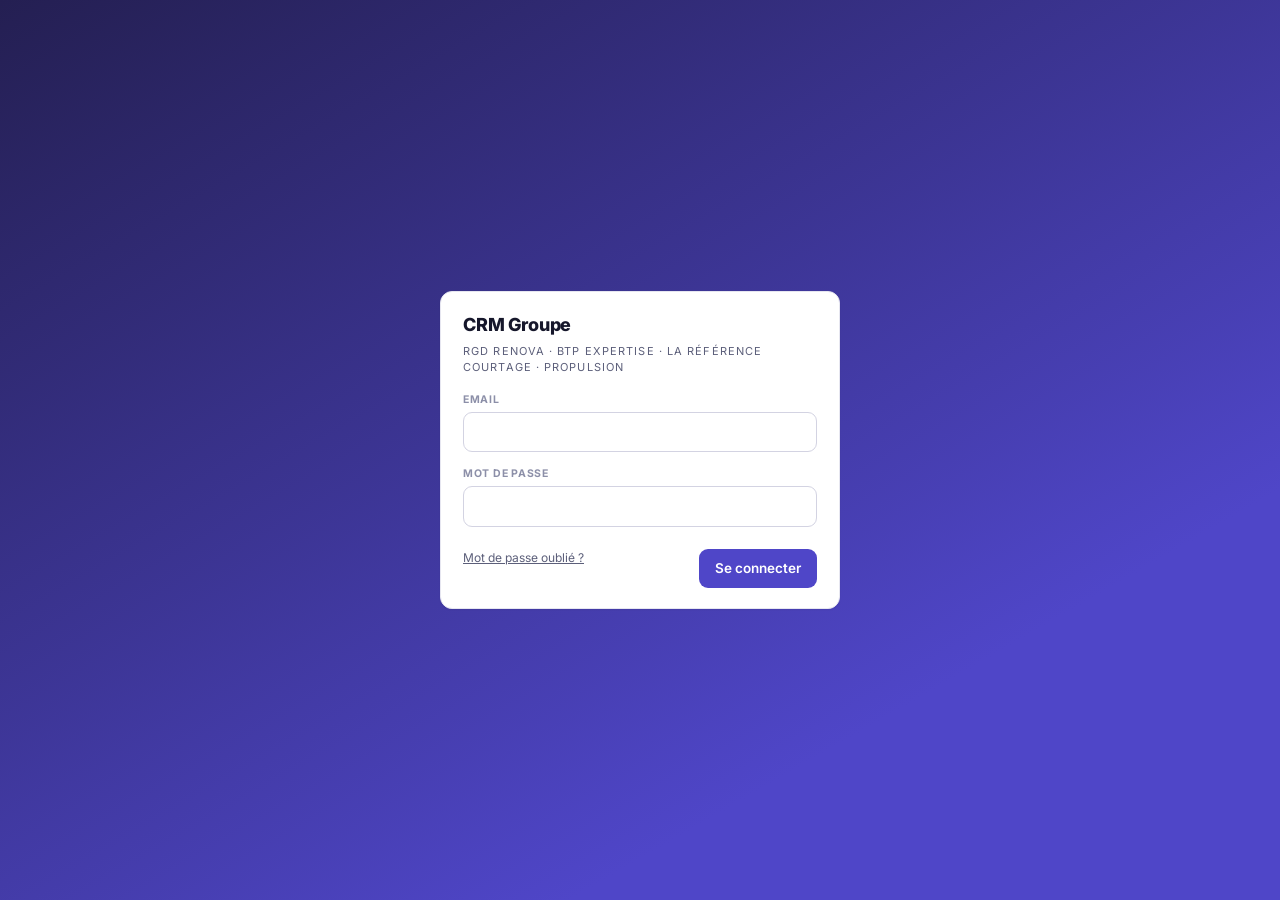
==== btp.html @ 05ee395f "Une application installable par structure, chacune avec son logo btp.html, courtage.html et propulsi" ====
<!doctype html>
<html lang="fr">
<head>
  <meta charset="utf-8">
  <meta name="viewport" content="width=device-width, initial-scale=1, viewport-fit=cover">
  <!-- L'APPLICATION BTP Expertise (28/10/2026, demandée par Élodie : « les liens
       de chaque structure pour les applications à donner à Mickael, je veux que
       chaque structure ait son propre logo »). Ce n'est PAS une seconde
       application : c'est le même CRM, mêmes fichiers, mêmes données, ouvert sur
       l'espace BTP Expertise. Seuls changent le nom, l'icône et la barre du bas
       (voir `BAS_STRUCTURE` dans js/app.js). Installée depuis cette page, elle
       prend son nom et son icône ici et dans manifest-btp.json.
       ⚠ GARDER LA TÊTE ALIGNÉE SUR index.html : mêmes scripts, dans le même
       ordre, pour les mêmes raisons — elles y sont écrites, pas ici. -->
  <title>BTP Expertise</title>
  <link rel="icon" href="assets/icon-btp-192.png" type="image/png">
  <meta name="theme-color" content="#00BBF6">
  <link rel="preconnect" href="https://fonts.googleapis.com">
  <link rel="preconnect" href="https://fonts.gstatic.com" crossorigin>
  <link href="https://fonts.googleapis.com/css2?family=Inter+Tight:wght@600;700&family=Inter:wght@400;500;600;700&display=swap" rel="stylesheet">
  <link rel="manifest" href="manifest-btp.json">
  <link rel="apple-touch-icon" href="assets/icon-btp-apple-512.png">
  <meta name="apple-mobile-web-app-capable" content="yes">
  <meta name="apple-mobile-web-app-title" content="BTP Expertise">
  <meta name="apple-mobile-web-app-status-bar-style" content="black-translucent">
  <link rel="stylesheet" href="css/app.css">
  <link rel="stylesheet" href="css/mobile.css">
  <script src="assets/chart.umd.js"></script>
  <script src="assets/supabase.umd.js"></script>
</head>
<body>
  <div id="app"><div class="login"><div class="card"><p class="muted">Chargement…</p></div></div></div>
  <script type="module" src="js/app.js"></script>
</body>
</html>
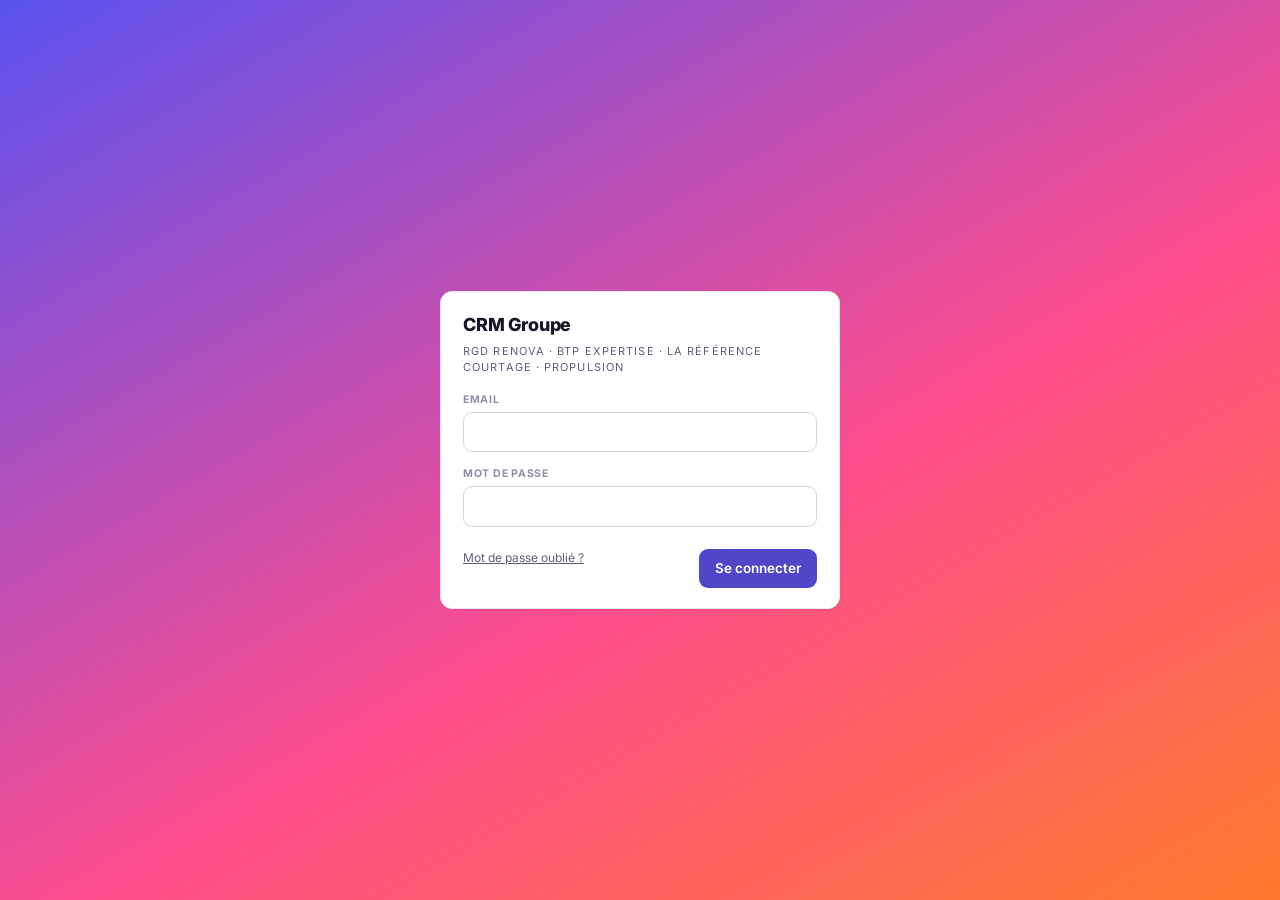
==== commit 893936f9: "Espace Courtage aux couleurs de lareferencecourtage.fr La charte du site, relevée dans sa source : F" ====
--- a/btp.html
+++ b/btp.html
@@ -17,7 +17,7 @@
   <meta name="theme-color" content="#00BBF6">
   <link rel="preconnect" href="https://fonts.googleapis.com">
   <link rel="preconnect" href="https://fonts.gstatic.com" crossorigin>
-  <link href="https://fonts.googleapis.com/css2?family=Inter+Tight:wght@600;700&family=Inter:wght@400;500;600;700&display=swap" rel="stylesheet">
+  <link href="https://fonts.googleapis.com/css2?family=Fraunces:opsz,wght@9..144,500;9..144,600;9..144,700&family=Inter+Tight:wght@600;700&family=Inter:wght@400;500;600;700&display=swap" rel="stylesheet">
   <link rel="manifest" href="manifest-btp.json">
   <link rel="apple-touch-icon" href="assets/icon-btp-apple-512.png">
   <meta name="apple-mobile-web-app-capable" content="yes">
@@ -25,8 +25,7 @@
   <meta name="apple-mobile-web-app-status-bar-style" content="black-translucent">
   <link rel="stylesheet" href="css/app.css">
   <link rel="stylesheet" href="css/mobile.css">
-  <script src="assets/chart.umd.js"></script>
-  <script src="assets/supabase.umd.js"></script>
+  <script defer src="assets/supabase.umd.js"></script>
 </head>
 <body>
   <div id="app"><div class="login"><div class="card"><p class="muted">Chargement…</p></div></div></div>
--- a/css/app.css
+++ b/css/app.css
@@ -68,6 +68,75 @@
 .acct-act.danger { color: var(--red); }
 
 .subnav { display: flex; align-items: center; gap: 12px; }
+
+/* ---- La barre du haut, repensée (12/11/2026) -----------------------------
+   Élodie : « je voudrais aussi changer le design de ce menu, quelque chose de
+   plus moderne et dynamique ». La bande pleine couleur qui barrait le haut de
+   chaque écran devient une barre flottante en verre dépoli, posée sur la page.
+
+   ⚠ LA COULEUR NE DISPARAÎT PAS, ELLE SE DÉPLACE. `--accent` change d'univers
+   en univers (indigo au groupe, orange chez RGD Renova, cyan chez BTP) : c'est
+   ce qui dit où l'on est sans rien lire. Elle quitte le fond de la bande pour
+   la PASTILLE de l'onglet actif et le carré de la marque — mêmes repères,
+   moins de surface. Supprimer la variable aurait effacé le repère.
+
+   ⚠ LES CLASSES NE CHANGENT PAS. `.univ`, `.u-tab`, `.u-cnt` sont écrites par
+   `js/app.js` et lues par la barre du bas des téléphones ; on repeint, on ne
+   renomme pas.
+   -------------------------------------------------------------------------- */
+.topnav { background: var(--bg); }
+.univ {
+  background: color-mix(in srgb, var(--card) 80%, transparent);
+  backdrop-filter: blur(18px); -webkit-backdrop-filter: blur(18px);
+  color: var(--text);
+  margin: 12px 16px 2px; padding: 8px 12px; gap: 8px;
+  border: 1px solid color-mix(in srgb, var(--card) 92%, transparent);
+  border-radius: 20px;
+  box-shadow: 0 16px 40px -26px color-mix(in srgb, var(--accent) 75%, transparent),
+              0 2px 8px -5px rgba(17, 21, 28, .18);
+  transition: box-shadow .25s ease;
+}
+.u-mark { color: var(--text); padding: 7px 12px 7px 6px; display: flex; align-items: center; gap: 10px; }
+/* Le carré de marque prend la couleur de l'univers : c'est le plus petit
+   repère possible, et il bouge en même temps que la pastille. */
+.u-mark::before { content: ""; width: 28px; height: 28px; border-radius: 9px; flex: none;
+  background: linear-gradient(135deg, var(--accent), var(--violet));
+  box-shadow: 0 7px 15px -7px var(--accent); }
+
+.u-tab { color: var(--muted); border-bottom: 0; border-radius: 14px; padding: 10px 15px;
+  transition: .2s cubic-bezier(.2,.8,.2,1); }
+.u-tab:hover { color: var(--text); background: color-mix(in srgb, var(--accent) 8%, transparent); transform: translateY(-1px); }
+/* ⚠ L'ONGLET OUVERT PREND LE DÉGRADÉ DU TABLEAU DE BORD (17/11/2026, Élodie :
+   « les boutons cliqués de la même couleur que celui de “Nouvelle tâche” ») —
+   indigo → rose → orange, le même que le bonjour de l'accueil. */
+.u-tab.on { color: #fff; background: linear-gradient(110deg, #5B52F0, #FF4D8D 70%, #FF7A2D);
+  box-shadow: 0 12px 24px -12px rgba(255,77,141,.8); }
+.u-tab.on:hover { transform: none; background: linear-gradient(110deg, #5B52F0, #FF4D8D 70%, #FF7A2D); }
+.u-cnt { background: color-mix(in srgb, var(--accent) 14%, transparent); color: var(--accent); }
+.u-tab.on .u-cnt { background: color-mix(in srgb, var(--on-accent) 28%, transparent); color: var(--on-accent); }
+
+.u-ico { color: var(--muted); border-radius: 11px; }
+.u-ico:hover, .u-ico.on { color: var(--text); background: color-mix(in srgb, var(--accent) 10%, transparent); }
+.u-me { color: var(--text); }
+.u-me:hover { background: color-mix(in srgb, var(--accent) 8%, transparent); }
+.u-me .av { border-radius: 10px; color: #fff;
+  background: linear-gradient(135deg, var(--accent), var(--violet));
+  box-shadow: 0 7px 15px -8px var(--accent); }
+
+/* La barre secondaire ne doit pas ressembler à une seconde barre : elle se
+   pose sur la page, sans fond ni trait, sous la barre flottante. */
+.topnav .subnav { background: transparent; border-bottom: 0; padding: 4px 20px 6px; }
+
+@media (max-width: 820px) {
+  .univ { margin: 8px 10px 0; padding: 6px 8px; border-radius: 17px; }
+  .u-mark { padding: 6px 8px 6px 4px; }
+  .u-mark::before { width: 24px; height: 24px; border-radius: 8px; }
+  .u-tab { padding: 9px 11px; border-radius: 12px; }
+  .topnav .subnav { padding: 4px 12px 6px; }
+}
+@media (prefers-reduced-motion: reduce) {
+  .u-tab, .u-tab:hover { transition: none; transform: none; }
+}
 .s-set { display: flex; gap: 2px; overflow-x: auto; scrollbar-width: none; flex: 1; min-width: 0; }
 .s-set::-webkit-scrollbar { display: none; }
 .s-tab { display: flex; align-items: center; gap: 9px; text-decoration: none; color: var(--muted); font-weight: 600; font-size: 14px; padding: 9px 14px; border-radius: 10px; white-space: nowrap; transition: .13s; }
@@ -254,7 +323,29 @@
 .trow.late .ttl::before { content: "⚠ "; color: var(--red); }
 
 /* ---------- Login ---------- */
-.login { flex: 1; width: 100%; min-height: 100vh; display: grid; place-items: center; background: linear-gradient(150deg, var(--accent-ink), var(--accent) 75%); padding: 16px; }
+/* ⚠ LE FOND DE `.login` EST CELUI DE L'APPLICATION DEPUIS LE 17/11/2026, et
+   ce n'est pas une question de goût. Élodie : « quand on recharge la page c'est
+   un fond violet, mets un fond en dégradé pour que ce soit la même couleur
+   partout ». `index.html` pose `<div class="login">` comme écran d'attente :
+   à chaque rechargement, un écran violet plein passait avant une application
+   claire. Le violet n'apparaissait qu'une demi-seconde, mais à chaque fois.
+
+   ⚠ C'EST LE DÉGRADÉ DU TITRE DU TABLEAU DE BORD — violet, rose, orange —
+   celui de « Bonjour Mickael, voici l'année 2026 ». Élodie l'a désigné
+   explicitement après avoir écarté une première tentative en halos pâles.
+
+   ⚠ LES TROIS COULEURS SONT ÉCRITES EN DUR ICI, ET C'EST VOULU :
+   `--tb-indigo`, `--tb-rose` et `--tb-orange` sont déclarées sur `.ecran-tb`,
+   l'écran du tableau de bord. Cet écran-ci n'en descend pas — il s'affiche
+   AVANT que l'application existe — et les variables ne résoudraient pas : le
+   fond serait transparent. Si l'on change les trois couleurs là-bas, les
+   changer ici : c'est la même identité, pas une coïncidence.
+
+   ⚠ ET ÇA VAUT AUSSI POUR LA PAGE DE CONNEXION, qui porte la même classe.
+   C'était le but : « la même couleur partout ». Lui rendre son ancien violet
+   demanderait une classe à part, pas un retour en arrière ici. */
+.login { flex: 1; width: 100%; min-height: 100vh; display: grid; place-items: center; padding: 16px;
+  background: linear-gradient(150deg, #5B52F0 0%, #FF4D8D 58%, #FF7A2D 100%); }
 .login .card { width: min(400px, 100%); }
 .login .brand small { color: var(--muted); }
 .login .brand { border: 0; padding: 0 0 16px; color: var(--text); }
@@ -1058,32 +1149,70 @@
 .pat-vide td { padding: 0; }
 .pat-pied { display: flex; align-items: center; gap: 10px; margin-top: 10px; }
 
-/* ---- le formulaire d'un partenaire, refait le 25/09/2026 ----
-   C'etait une grille de douze champs a plat : le role entre le metier et le
-   telephone, la convention entre la ville et les apports. Trois blocs
-   maintenant, dans l'ordre ou l'on remplit une fiche.
-   ⚠ `.paf-bloc h4` NEUTRALISE LE h3/h4 DU CRM, qui est un intertitre de
-   tableau (petites capitales grises) : sans ca le titre d'un bloc de
-   formulaire se lit comme un en-tete de colonne. */
+/* ---- les trois formulaires de l'ecran Partenaires ----
+   ⚠ LEUR APPARENCE N'EST PLUS ECRITE ICI : c'est celle de la fiche d'un
+   client (05/11/2026, Elodie : « moderniser les formulaires de l'ecran
+   partenaires un peu comme les fiches clients »). `.mail-champ`, `.mf-grille`,
+   `.mf-seg`, `.rgp-second` et `.rgp-pied` les portent desormais tous les
+   trois. Les huit regles `.paf-bloc` / `.paf-grille` / `.paf-champ` /
+   `.paf-pied` qui vivaient ici ont ete retirees le meme jour : plus un fichier
+   du depot ne les ecrit — verifie par recherche, pas suppose.
+   ⚠ `gap: 0` SUR `.paf.rgp`, ET C'EST MESURE : `.paf` posait 16 px entre
+   chaque enfant, et `.rgp` compte sur ses propres marges — `.rgp .mf-grille`
+   est a 2 px, et `.rgp-second` prend 14 px au-dessus de son titre. Les deux
+   cumules espacaient les sections de 30 px, et le formulaire d'un fournisseur
+   tenait sur deux hauteurs d'ecran. */
 .paf { display: flex; flex-direction: column; gap: 16px; }
-.paf-bloc { border: 1px solid var(--line); border-radius: 12px; padding: 13px 15px 15px;
-  background: var(--card-2); }
-.paf-bloc h4 { margin: 0 0 11px; font-family: var(--font-display); font-size: 14px;
-  font-weight: 650; letter-spacing: 0; text-transform: none; color: var(--text); }
-.paf-grille { display: grid; grid-template-columns: repeat(2, minmax(0, 1fr));
-  gap: 11px 13px; }
-.paf-champ { min-width: 0; display: flex; flex-direction: column; gap: 5px; }
-.paf-champ.est-large { grid-column: 1 / -1; }
-.paf-champ > span { font-size: 12px; font-weight: 600; color: var(--muted); }
-.paf-champ input, .paf-champ select, .paf-champ textarea {
-  border: 1px solid var(--line-strong); border-radius: 9px; padding: 8px 11px;
-  background: #fff; width: 100%; font: inherit; font-size: 14px; }
-.paf-champ textarea { resize: vertical; line-height: 1.45; }
-.paf-champ input:focus, .paf-champ select:focus, .paf-champ textarea:focus {
-  outline: none; border-color: var(--accent);
-  box-shadow: 0 0 0 3px color-mix(in srgb, var(--accent) 18%, transparent); }
-.paf-pied { display: flex; align-items: center; gap: 10px; }
-@media (max-width: 560px) { .paf-grille { grid-template-columns: 1fr; } }
+.paf.rgp { gap: 0; }
+/* ⚠ `[hidden]` EST UN `display: none` DE SPECIFICITE NULLE, et `.mail-champ`
+   pose `display: flex` (0,1,0) : il l'ecrase. Sans cette ligne, le champ
+   « Son nom » du formulaire d'une affaire apportee resterait affiche en
+   permanence, y compris quand un partenaire fiche est choisi — et son contenu
+   partirait en base. SIXIEME occurrence du meme piege dans ce depot : voir
+   `.ndf [hidden]`, `.rgdf-corps[hidden]`, `.pill-tabs[hidden]`, et la regle
+   `.paf-champ[hidden]` qui tenait ce role jusqu'au 05/11/2026.
+   ⚠ UNE VERIFICATION QUI LIT `element.hidden` NE LE VOIT PAS : la propriete
+   change, le rendu non. Il faut regarder la hauteur rendue. */
+.mail-champ[hidden] { display: none; }
+/* Les deux onglets du haut : apporteur d'affaires ou fournisseur. C'est
+   `.mf-seg-large` qui fait la barre pleine largeur ; il ne restait qu'a la
+   decoller de la phrase qui explique le choix. */
+.paf-types { margin-bottom: 10px; }
+/* ⚠ UN SEGMENT S'ENROULE DANS UNE COLONNE DE GRILLE : « Non renseigne / Oui /
+   Non » fait plus large que les 210 px d'une colonne de `.mf-grille`, et
+   `inline-flex` seul le laissait deborder sur le champ voisin. */
+.paf.rgp .mail-champ > .mf-seg { flex-wrap: wrap; max-width: 100%; }
+/* L'equipe n'est pas une grille de champs : ses lignes ont leurs propres
+   colonnes (`.paf-membre`). Elle garde donc un bloc a elle sous son trait. */
+.paf-equipe-bloc { padding-top: 12px; margin-bottom: 4px; }
+/* ⚠ UN INTERTITRE DE SECTION ET UNE ETIQUETTE DE CHAMP NE PEUVENT PAS SE
+   RESSEMBLER, ET C'EST VU A L'ECRAN, PAS DEDUIT : `.rgp-second > span` et
+   `.mail-champ > span` sont tous deux en petites capitales grises de 10,5 px.
+   Empiles — « LE FOURNISSEUR » puis « SOCIETE », « L'AFFAIRE APPORTEE » puis
+   « PARTENAIRE » — on ne savait plus lequel etait le titre et lequel
+   l'etiquette. Dans la fiche d'un client le probleme n'existe pas : le trait
+   n'y sert qu'une fois, pour separer, pas pour titrer chaque section.
+   L'intertitre prend donc la teinte du formulaire, un cran de taille, et de
+   l'air en dessous. */
+.paf.rgp .rgp-second { margin: 10px 0 5px; }
+/* Le tout premier trait d'un formulaire sans onglets - celui d'une affaire
+   apportee - tombait juste sous le titre de la fenetre et se lisait comme une
+   barre orpheline : il n'y a rien au-dessus de lui a separer. */
+.paf.rgp > .rgp-second:first-child { border-top: 0; padding-top: 0; margin-top: 0; }
+.paf.rgp .rgp-second > span { font-size: 12px; letter-spacing: .05em; color: var(--m-encre); }
+/* La phrase qui explique le choix touche le trait de la premiere section :
+   `.mf-aide` porte 16 px de marge basse, et `.rgp-second` en ajoute 24. */
+.paf.rgp .mf-aide { margin-bottom: 0; }
+/* ⚠ LES DEUX ONGLETS DU HAUT PRENNENT LA COULEUR DU TYPE RETENU : orange
+   pour l'apporteur, bleu pour le fournisseur — les couleurs de leurs sections
+   dans le tableau. Sans elle l'onglet actif etait blanc sur gris, et rien ne
+   disait d'un coup d'oeil ce qu'on etait en train de remplir.
+   ⚠ SELECTEUR A TROIS CLASSES, ET CE N'EST PAS UN EXCES DE ZELE :
+   `.mf-seg button.on` pese pareil (0,2,0) et arrive PLUS BAS dans la feuille,
+   donc a specificite egale c'est lui qui gagnerait. Meme piege que
+   `.mf-seg.mf-seg-large`, note trente lignes plus haut. */
+.mf-seg.paf-types button.on { background: var(--m); color: #fff;
+  box-shadow: 0 1px 3px color-mix(in srgb, var(--m) 45%, transparent); }
 
 /* ---- le total d'une etape, en tete du tableau ----
    Il etait d'abord en pied, aligne sous la colonne : joli, et invisible sans
@@ -1128,6 +1257,9 @@
 /* Le bouton d'entree se tient dans l'en-tete, au-dessus des chiffres : c'est
    la premiere chose qu'on cherche quand on vient corriger quelque chose. */
 .rgdf-modifier { align-self: flex-start; margin-bottom: 12px; }
+/* Modifier et Faire un devis cote a cote (29/10/2026). */
+.rgdf-gestes { display: flex; flex-wrap: wrap; gap: 8px; align-self: flex-start; margin-bottom: 12px; }
+.rgdf-gestes .rgdf-modifier { margin-bottom: 0; }
 
 /* ---- l'historique ---- */
 .rgdf-ajout { display: flex; gap: 8px; margin-bottom: 14px; }
@@ -1479,6 +1611,19 @@
    `--accent` de RGD vaut deja #FD7A2D. */
 .esp-app[data-espace="rgd"] .esp-side { background: #212121; }
 .esp-app[data-espace="rgd"] .esp-side-nav a.on { background: #fd7a2d; }
+/* Les intitulés de groupe (Base de données, Partenaires, Communication…) n'ont
+   pas de page : ils prennent une autre couleur que les liens, un orange clair en
+   TEXTE — l'orange plein reste réservé à la page ouverte —, et un filet relie
+   chaque groupe à ses pages (10/11/2026, Élodie : « que ça ne se mélange pas
+   avec les pages »). */
+.esp-app[data-espace="rgd"] .esp-side-titre,
+.esp-app[data-espace="rgd"] .esp-side-pliable > .esp-side-titre { color: #ffb27d; }
+.esp-app[data-espace="rgd"] .esp-side-pliable > .esp-side-titre:hover { color: #ffd2b0; }
+.esp-app[data-espace="rgd"] .esp-side-groupe { margin-top: 10px; }
+.esp-app[data-espace="rgd"] .esp-side-groupe > a,
+.esp-app[data-espace="rgd"] .esp-side-plis { margin-left: 15px; border-left: 2px solid rgba(255, 178, 125, .35); }
+.esp-app[data-espace="rgd"] .esp-side-groupe > a { padding-left: 13px; border-radius: 0 9px 9px 0; }
+.esp-app[data-espace="rgd"] .esp-side-plis a { padding-left: 13px; border-radius: 0 9px 9px 0; }
 @media (max-width: 820px) {
   /* Le lisere de fin de bande doit suivre le meme fond, sinon il degrade vers
      un brun qui n'existe plus a l'ecran. */
@@ -1539,9 +1684,21 @@
   .esp-head h1 { font-size: 21px; }
 }
 /* Deux indicateurs par rangee sur un telephone, mais serres : a 32 px la valeur
-   sortait de sa carte de 172 px. */
+   sortait de sa carte de 172 px.
+   ⚠ CETTE REGLE NE S'APPLIQUAIT PAS, ET ELLE EST RESTEE MORTE UN MOIS
+   (constate le 02/11/2026 en montant l'ecran Factures). `.esp-kpis` est
+   redeclare PLUS BAS dans ce fichier, hors media query, avec la meme
+   specificite (0,1,0) : la derniere declaration gagne, donc `auto-fit,
+   minmax(168px, 1fr)` l'emportait partout. A 390 px la colonne fait 343 px et
+   deux cartes de 168 px plus 14 px de gouttiere demandent 350 px — il n'en
+   tenait donc qu'UNE, et les quatre indicateurs prenaient tout le premier
+   ecran avant la liste. Mesure : `grid-template-columns` valait `343px` sur
+   Factures comme sur Devis.
+   ⚠ D'OU `.esp-body` DEVANT : specificite 0,2,0, elle passe devant la
+   declaration de plus bas sans qu'on ait a deplacer celle-ci. Ne pas retirer
+   ce prefixe en croyant simplifier — c'est lui qui rend la regle vivante. */
 @media (max-width: 560px) {
-  .esp-kpis { grid-template-columns: repeat(2, minmax(0, 1fr)); gap: 10px; }
+  .esp-body .esp-kpis { grid-template-columns: repeat(2, minmax(0, 1fr)); gap: 10px; }
   .esp-kpi { padding: 12px 13px 14px; }
   .esp-kpi-val { font-size: 25px; margin: 7px 0 2px; }
   .esp-kpi-ico { width: 25px; height: 25px; font-size: 12px; }
@@ -3227,7 +3384,8 @@
 .tb-filtres { display: flex; align-items: center; gap: 12px; flex-wrap: wrap; margin-bottom: 14px; }
 .tb-flabel { font-size: 11px; font-weight: 700; letter-spacing: .09em; text-transform: uppercase; color: var(--muted-2); }
 .tb-chips { display: flex; gap: 8px; flex-wrap: wrap; }
-.tb-periode { margin-left: auto; }
+.tb-periode, .tb-periodes { margin-left: auto; }
+.tb-periodes .tb-periode { margin-left: 0; }
 .tb-chip { display: inline-flex; align-items: center; gap: 8px; background: var(--card); border: 1px solid var(--line);
   border-radius: 999px; padding: 6px 14px 6px 8px; font-size: 13.5px; font-weight: 600; color: var(--muted);
   box-shadow: var(--shadow); transition: .14s; }
@@ -3261,14 +3419,13 @@
 .tb-col { display: flex; flex-direction: column; gap: 14px; min-width: 0; }
 .tb-source { margin: 14px 0 0; }
 
-/* ---- entonnoir ---- */
-.tb-funnel { display: flex; flex-direction: column; gap: 2px; margin-top: 6px; }
-.tb-step { display: grid; grid-template-columns: 148px minmax(0, 1fr) 72px; align-items: center; gap: 14px; padding: 6px 0; }
-.tb-nm { font-size: 13px; font-weight: 600; color: var(--muted); }
-.tb-bar { height: 26px; border-radius: 7px; background: var(--accent); min-width: 3px; display: flex;
-  align-items: center; justify-content: flex-end; padding-right: 9px; }
-.tb-bar span { font-family: var(--font-display); font-size: 13.5px; font-weight: 700; color: #fff; font-variant-numeric: tabular-nums; }
-.tb-rate { font-size: 12px; color: var(--muted-2); font-variant-numeric: tabular-nums; text-align: right; white-space: nowrap; }
+/* ---- entonnoir ----
+   ⚠ LES ÉTAPES SE DESSINENT AVEC `rgd-pipe-table` / `rgd-ob-table`, posées
+   plus bas dans ce fichier (05/11/2026 : la carte a pris la forme du tableau
+   de « Objectifs du mois »). Les huit règles `.tb-funnel` / `.tb-step` /
+   `.tb-nm` / `.tb-bar` / `.tb-rate` sont parties avec les barres pleines :
+   plus un fichier du dépôt ne les écrit, vérifié par recherche.
+   Le pied, lui, reste — le taux de transformation n'a pas bougé. */
 .tb-funnel-out { display: flex; align-items: baseline; gap: 10px; margin-top: 14px; padding-top: 14px; border-top: 1px solid var(--line); }
 .tb-funnel-out b { font-family: var(--font-display); font-size: 23px; letter-spacing: -.025em; font-variant-numeric: tabular-nums; }
 
@@ -3284,6 +3441,55 @@
 .tb-jauge b { font-family: var(--font-display); font-size: 13px; min-width: 40px; text-align: right; }
 .tb-legend { display: flex; align-items: center; gap: 8px; margin: 12px 0 0; }
 .tb-legend i { display: inline-block; width: 2px; height: 12px; background: var(--text); opacity: .45; flex: none; }
+/* Objectifs & performance, refait le 04/11/2026 : un bloc par structure, deux
+   jauges (le mois en cours, l'année) lues contre le rythme, et la frise des
+   douze mois contre leur objectif mensuel. --c = la couleur de la structure. */
+.tb-periodes { display: flex; align-items: center; gap: 8px; flex-wrap: wrap; }
+.tb-mois { border: 1px solid var(--line); border-radius: 10px; background: var(--card); color: var(--text);
+  font: inherit; font-size: 13px; font-weight: 600; padding: 6px 10px; cursor: pointer; text-transform: capitalize; }
+.tb-mois:focus { outline: none; border-color: var(--accent); }
+.ob-liste { display: flex; flex-direction: column; gap: 14px; }
+.ob-bloc { border: 1px solid var(--line); border-radius: 14px; padding: 14px 16px; border-left: 4px solid var(--c); background: var(--card); }
+.ob-bloc.click { cursor: pointer; }
+.ob-bloc.click:hover { border-color: var(--c); }
+.ob-tete { display: flex; align-items: center; justify-content: space-between; gap: 10px; flex-wrap: wrap; margin-bottom: 12px; }
+.ob-tete b { color: var(--text); font-variant-numeric: tabular-nums; }
+.ob-groupe { font-family: var(--font-display); font-size: 16px; font-weight: 700; }
+.ob-jauges { display: grid; grid-template-columns: 1fr 1fr; gap: 18px; }
+.ob-jauge { min-width: 0; }
+.ob-ligne { display: flex; align-items: baseline; justify-content: space-between; gap: 8px; }
+.ob-lbl { font-size: 12px; font-weight: 700; text-transform: uppercase; letter-spacing: .04em; color: var(--muted); }
+.ob-lbl::first-letter { text-transform: uppercase; }
+.ob-pct { font-family: var(--font-display); font-size: 15px; font-weight: 700; font-variant-numeric: tabular-nums; }
+.ob-pct.ok { color: var(--green); } .ob-pct.ko { color: var(--amber); }
+.ob-montants { margin: 2px 0 8px; font-variant-numeric: tabular-nums; }
+.ob-montants b { font-family: var(--font-display); font-size: 22px; letter-spacing: -.02em; }
+.ob-barre { position: relative; height: 12px; border-radius: 99px; background: var(--card-2); }
+.ob-rempli { position: absolute; inset: 0 auto 0 0; border-radius: 99px; background: var(--c); }
+.ob-repere { position: absolute; top: -5px; bottom: -5px; width: 2px; margin-left: -1px; border-radius: 2px; background: var(--text); opacity: .55; }
+.ob-verdict { margin: 8px 0 2px; font-size: 13px; font-weight: 700; }
+.ob-verdict.ok { color: var(--green); } .ob-verdict.ko { color: var(--amber); }
+.ob-jauge p { margin-top: 0; margin-bottom: 0; }
+.ob-frise { display: grid; grid-template-columns: repeat(12, 1fr); gap: 5px; margin-top: 16px; padding-top: 12px; border-top: 1px solid var(--line); }
+.ob-col { display: flex; flex-direction: column; align-items: center; gap: 4px; min-width: 0; }
+.ob-col-zone { position: relative; width: 100%; max-width: 30px; height: 56px; border-radius: 5px; background: var(--card-2); overflow: hidden; }
+.ob-col-val { position: absolute; left: 0; right: 0; bottom: 0; background: var(--c); opacity: .55; border-radius: 4px 4px 0 0; }
+.ob-col-val.ok { background: var(--green); opacity: 1; }
+.ob-col-obj { position: absolute; left: 0; right: 0; height: 2px; margin-bottom: -1px; background: var(--text); opacity: .5; }
+.ob-col.futur .ob-col-zone { opacity: .45; }
+.ob-col.courant .ob-col-zone { outline: 2px solid var(--c); outline-offset: 1px; }
+.ob-col-nom { font-size: 10.5px; color: var(--muted); white-space: nowrap; }
+.ob-col.courant .ob-col-nom { color: var(--text); font-weight: 700; }
+.ob-legende { display: flex; align-items: center; flex-wrap: wrap; gap: 6px 8px; margin: 10px 0 0; }
+.ob-legende span { display: inline-block; width: 10px; height: 10px; border-radius: 3px; margin-left: 6px; }
+.ob-legende span:first-child { margin-left: 0; }
+.ob-l-ok { background: var(--green); } .ob-l-val { background: var(--c); opacity: .55; }
+.ob-l-obj { height: 2px !important; background: var(--text); opacity: .5; }
+@media screen and (max-width: 640px) {
+  .ob-jauges { grid-template-columns: 1fr; gap: 14px; }
+  .ob-frise { gap: 3px; }
+  .ob-col-nom { font-size: 9px; }
+}
 
 /* ---- courbe ---- */
 .tb-chartwrap { display: flex; gap: 16px; flex-wrap: wrap; align-items: flex-start; margin-top: 8px; }
@@ -3341,11 +3547,271 @@
 @media (max-width: 1200px) { .tb-kpis { grid-template-columns: repeat(3, minmax(0, 1fr)); } .tb-grid { grid-template-columns: minmax(0, 1fr); } }
 @media (max-width: 720px) {
   .tb-kpis { grid-template-columns: repeat(2, minmax(0, 1fr)); }
-  .tb-periode { margin-left: 0; }
-  .tb-step { grid-template-columns: 104px minmax(0, 1fr); }
-  .tb-rate { grid-column: 2; text-align: left; }
+  .tb-periode, .tb-periodes { margin-left: 0; }
   .tb-totals { flex: 1 1 100%; }
   .tb-pat { grid-template-columns: minmax(0, 1fr); }
+}
+
+/* ---- Le tableau de bord en bento animé (12/11/2026) ---------------------
+   Élodie : « ça c'est super, branche-la sur la vraie base », après qu'une
+   maquette vivante a emporté la décision. Ce qui avait été refusé avant —
+   trois directions, un mélange, trois palettes — l'avait été pour une raison
+   qu'il faut garder en tête ici : « on dirait un vieux CRM ». Le défaut
+   n'était pas la teinte, c'était que tout était figé et que toutes les
+   cartes avaient la même taille.
+
+   ⚠ TOUT EST SOUS `.ecran-tb`, posé sur le conteneur de la page et retiré en
+   partant. Les cartes du CRM sont communes à trente écrans : les rendre
+   translucides partout, avec un flou d'arrière-plan, coûterait cher sur
+   téléphone pour des pages qui n'ont pas de fond à laisser voir.
+   -------------------------------------------------------------------------- */
+.ecran-tb {
+  --tb-r: 24px;
+  --tb-indigo: #5B52F0; --tb-indigo2: #8B7BFF;
+  --tb-rose: #FF4D8D; --tb-orange: #FF7A2D;
+}
+
+/* ---- le fond qui dérive ---- */
+.tb-fond { position: fixed; inset: 0; z-index: 0; overflow: hidden; pointer-events: none; }
+.tb-tache { position: absolute; border-radius: 50%; filter: blur(90px); opacity: .34; }
+.tb-tache.t1 { width: 600px; height: 600px; top: -230px; left: -150px;
+  background: radial-gradient(circle, #8B7BFF, transparent 68%); animation: tbDerive1 26s ease-in-out infinite; }
+.tb-tache.t2 { width: 540px; height: 540px; top: -130px; right: -170px;
+  background: radial-gradient(circle, #FFB15C, transparent 68%); animation: tbDerive2 31s ease-in-out infinite; }
+.tb-tache.t3 { width: 500px; height: 500px; top: 620px; left: 38%;
+  background: radial-gradient(circle, #6FE8BE, transparent 68%); animation: tbDerive3 37s ease-in-out infinite; }
+@keyframes tbDerive1 { 0%,100% { transform: translate(0,0) scale(1) } 50% { transform: translate(120px,90px) scale(1.14) } }
+@keyframes tbDerive2 { 0%,100% { transform: translate(0,0) scale(1) } 50% { transform: translate(-110px,130px) scale(1.1) } }
+@keyframes tbDerive3 { 0%,100% { transform: translate(0,0) scale(1) } 50% { transform: translate(90px,-120px) scale(1.18) } }
+
+.ecran-tb > *:not(.tb-fond) { position: relative; z-index: 1; }
+
+/* ---- l'en-tête ---- */
+.tb-hero { display: flex; align-items: flex-end; justify-content: space-between; gap: 18px; flex-wrap: wrap; margin: 2px 0 20px; }
+.tb-hero h1 { font-family: var(--font-display); font-size: 34px; letter-spacing: -.045em; line-height: 1.05; }
+.tb-hero h1 span { background: linear-gradient(100deg, var(--tb-indigo), var(--tb-rose) 58%, var(--tb-orange));
+  -webkit-background-clip: text; background-clip: text; color: transparent; }
+.tb-hero p { display: flex; align-items: center; gap: 8px; margin-top: 8px; font-size: 13.5px; color: var(--muted); }
+.tb-vivant { width: 8px; height: 8px; border-radius: 50%; background: var(--green); flex: none;
+  box-shadow: 0 0 0 0 rgba(18,128,92,.55); animation: tbPouls 2.2s infinite; }
+@keyframes tbPouls { 0% { box-shadow: 0 0 0 0 rgba(18,128,92,.5) } 70% { box-shadow: 0 0 0 10px rgba(18,128,92,0) } 100% { box-shadow: 0 0 0 0 rgba(18,128,92,0) } }
+.tb-bfiltres { display: flex; align-items: center; gap: 10px; flex-wrap: wrap; margin-left: auto; }
+.ecran-tb .tb-periodes, .ecran-tb .tb-periode { margin-left: 0; }
+.ecran-tb .tb-chip { border-radius: 999px; background: rgba(255,255,255,.75); }
+.ecran-tb .tb-chip[aria-pressed="true"] { background: var(--text); color: #fff; border-color: var(--text);
+  box-shadow: 0 12px 26px -16px rgba(21,22,42,.9); }
+.ecran-tb .tb-chip[aria-pressed="true"] .tb-glyph { background: rgba(255,255,255,.2); color: #fff; }
+
+/* ---- la grille ---- */
+.tb-bento { display: grid; grid-template-columns: repeat(12, minmax(0, 1fr)); gap: 16px; align-items: start; }
+.tb-x3 { grid-column: span 3 } .tb-x4 { grid-column: span 4 } .tb-x5 { grid-column: span 5 }
+.tb-x6 { grid-column: span 6 } .tb-x7 { grid-column: span 7 } .tb-x12 { grid-column: span 12 }
+
+.tb-bento > .card, .tb-bento > div {
+  border-radius: var(--tb-r);
+  background: rgba(255,255,255,.86);
+  backdrop-filter: blur(14px); -webkit-backdrop-filter: blur(14px);
+  border: 1px solid rgba(255,255,255,.9);
+  box-shadow: 0 20px 44px -34px rgba(21,22,42,.55);
+  transition: opacity .5s ease, box-shadow .3s cubic-bezier(.2,.8,.2,1), transform .45s cubic-bezier(.2,.8,.2,1);
+}
+/* ⚠ LES CARTES SONT VISIBLES PAR DÉFAUT, ET C'EST LA RÈGLE À NE PAS INVERSER.
+   La première version les posait à `opacity: 0` et comptait sur le script pour
+   les révéler : un script qui ne part pas — fichier non chargé, erreur plus
+   haut, navigateur qui bloque l'observateur — laissait un tableau de bord
+   ENTIÈREMENT BLANC, sans rien dans la console pour le dire. L'entrée en
+   cascade ne s'arme que si `.anime` est posée par le script lui-même.
+
+   ⚠ ET C'EST UNE TRANSITION, PAS UNE ANIMATION. Une `@keyframes … forwards`
+   laisse l'élément à son état de départ tant qu'elle n'a pas tourné ; une
+   transition, elle, a pour cible l'état final — s'il ne se passe rien, la
+   carte est simplement là, tout de suite. */
+.tb-bento.anime > .card, .tb-bento.anime > div { opacity: 0; transform: translateY(24px); }
+.tb-bento.anime > .tb-vu { opacity: 1; transform: translateY(0); }
+.tb-bento > .card:hover, .tb-bento > div:hover { transform: translateY(-4px); box-shadow: 0 30px 58px -32px rgba(91,82,240,.45); }
+
+.ecran-tb .card h2, .tb-bento > .card > h2 { font-family: var(--font-display); font-size: 12px; font-weight: 800;
+  letter-spacing: .1em; text-transform: uppercase; color: var(--muted-2); }
+.ecran-tb .card-head { align-items: baseline; }
+.tb-sous { display: block; font-size: 12.5px; color: var(--muted); margin-top: 3px; }
+.tb-sous .tb-vs { color: var(--muted-2); margin-left: 6px; }
+.tb-gros { font-family: var(--font-display); font-size: 46px; font-weight: 800; letter-spacing: -.055em;
+  line-height: 1; margin: 12px 0 5px; font-variant-numeric: tabular-nums; }
+.tb-ind { display: flex; align-items: baseline; gap: 10px; margin: 9px 0 1px; }
+.tb-ind b { font-family: var(--font-display); font-size: 34px; font-weight: 800; letter-spacing: -.05em;
+  line-height: 1; font-variant-numeric: tabular-nums; }
+
+/* ---- la tuile des indicateurs ---- */
+.tb-k { position: relative; overflow: hidden; }
+.tb-ind .tb-vs { font-size: 11.5px; color: var(--muted-2); }
+/* ⚠ LA COURBE A QUITTÉ LE BAS DE LA TUILE (17/11/2026) : la place revient au
+   détail — les noms derrière le chiffre. Elle devient une vignette posée à
+   droite du nombre, à hauteur de ligne. Elle dit toujours la tendance, elle ne
+   mange plus la carte. */
+.tb-ind { flex-wrap: wrap; }
+.tb-mini { margin-left: auto; width: 74px; height: 26px; opacity: .65; flex: none; align-self: center; }
+
+/* ---- ce qu'il y a derrière le chiffre ---- */
+.tb-detail { margin-top: 12px; padding-top: 10px; border-top: 1px solid var(--line); }
+.tb-dl { display: flex; align-items: baseline; gap: 8px; padding: 5px 0; font-size: 12.5px; min-width: 0; }
+/* Le nom ne se laisse pas écraser par le détail : c'est lui qu'on cherche. */
+.tb-dl .n { font-weight: 650; white-space: nowrap; overflow: hidden; text-overflow: ellipsis; max-width: 55%; }
+.tb-dl .d { color: var(--muted-2); font-size: 11.5px; min-width: 0; overflow: hidden;
+  text-overflow: ellipsis; white-space: nowrap; }
+.tb-dl .j { margin-left: auto; color: var(--muted-2); font-size: 11px; white-space: nowrap; flex: none; }
+.tb-dr { font-size: 11.5px; color: var(--muted-2); padding-top: 5px; }
+
+/* ---- la grande tuile de l'argent ---- */
+.tb-argent { color: #fff; border: 0 !important; overflow: hidden; position: relative;
+  background: linear-gradient(130deg, #5B52F0 0%, #8B5BF0 42%, #FF4D8D 100%) !important; }
+.tb-argent:before { content: ""; position: absolute; width: 360px; height: 360px; border-radius: 50%; top: -170px; right: -90px;
+  background: radial-gradient(circle, rgba(255,255,255,.3), transparent 66%); animation: tbDerive2 24s ease-in-out infinite; }
+.tb-argent > * { position: relative; z-index: 1; }
+.tb-argent h2 { color: rgba(255,255,255,.72) !important; }
+.tb-argent .tb-sous { color: rgba(255,255,255,.84); }
+.tb-flux { display: grid; grid-template-columns: repeat(3, minmax(0, 1fr)); gap: 10px; margin-top: 18px; }
+.tb-fx { border-radius: 16px; padding: 13px 15px; background: rgba(255,255,255,.15);
+  border: 1px solid rgba(255,255,255,.2); backdrop-filter: blur(6px); transition: .25s cubic-bezier(.2,.8,.2,1); }
+.tb-fx:hover { background: rgba(255,255,255,.25); transform: translateY(-3px); }
+.tb-fx .lb { display: block; font-size: 10.5px; font-weight: 800; letter-spacing: .09em; text-transform: uppercase; opacity: .82; }
+.tb-fx b { display: block; font-family: var(--font-display); font-size: 21px; font-weight: 800;
+  letter-spacing: -.04em; margin: 5px 0 2px; font-variant-numeric: tabular-nums; }
+.tb-fx .ss { display: block; font-size: 11.5px; opacity: .8; }
+.tb-fx .tb-piste { background: rgba(255,255,255,.22); height: 5px; margin-top: 9px; }
+.tb-fx .tb-piste i { background: #fff; }
+
+/* ---- la tuile chaude ----
+   ⚠ ELLE S'APPELAIT `.tb-dette` JUSQU'AU 17/11/2026, parce qu'elle portait les
+   factures impayées. Élodie l'a rendue à la publicité Meta en demandant d'en
+   garder les couleurs : le nom décrit donc désormais l'habillage, pas le
+   contenu. Une classe nommée d'après ce qu'elle affichait un jour donné ment
+   au premier changement d'avis. */
+.tb-chaud { color: #fff; border: 0 !important;
+  background: linear-gradient(130deg, #FF5A4D, #FF8A5C) !important; }
+.tb-chaud h2 { color: rgba(255,255,255,.76) !important; }
+.tb-chaud .tb-sous { color: rgba(255,255,255,.86); }
+.tb-chaud p { font-size: 12.5px; line-height: 1.55; margin-top: 11px; color: rgba(255,255,255,.94); }
+
+/* ---- l'entonnoir ---- */
+.tb-etapes { margin-top: 12px; }
+/* Les deux taux de passage et leur évolution, sous l'entonnoir qu'ils commentent. */
+.tb-taux { display: grid; grid-template-columns: repeat(2, minmax(0, 1fr)); gap: 12px;
+  margin-top: 14px; padding-top: 14px; border-top: 1px solid var(--line); }
+.tb-taux > div { display: flex; align-items: baseline; gap: 9px; flex-wrap: wrap; }
+.tb-taux span { font-size: 12px; font-weight: 650; color: var(--muted); }
+.tb-taux b { font-family: var(--font-display); font-size: 20px; font-weight: 800; letter-spacing: -.04em; }
+.tb-taux em { flex: 1 0 100%; font-style: normal; font-size: 11.5px; color: var(--muted-2); }
+@media (max-width: 760px) { .tb-taux { grid-template-columns: minmax(0, 1fr); } }
+.tb-et + .tb-et { margin-top: 12px; }
+.tb-et .h { display: flex; align-items: baseline; gap: 9px; margin-bottom: 6px; }
+.tb-et .h b { font-size: 13.5px; font-weight: 650; }
+.tb-et .h span { font-size: 12px; color: var(--muted-2); }
+.tb-et .h em { margin-left: auto; font-style: normal; font-family: var(--font-display);
+  font-size: 16px; font-weight: 800; font-variant-numeric: tabular-nums; }
+.tb-piste { height: 11px; border-radius: 999px; background: #F0F0F8; overflow: hidden; }
+.tb-piste i { display: block; height: 100%; width: 0; border-radius: 999px;
+  transition: width 1.3s cubic-bezier(.2,.8,.2,1); }
+
+/* ---- les petites listes et duos ---- */
+.tb-duo { display: flex; gap: 10px; margin-top: 12px; }
+.tb-du { flex: 1; min-width: 0; background: #F6F6FC; border-radius: 16px; padding: 12px 14px;
+  transition: .25s cubic-bezier(.2,.8,.2,1); }
+.tb-du:hover { transform: translateY(-3px); box-shadow: 0 14px 26px -18px rgba(21,22,42,.5); }
+.tb-du b { display: block; font-family: var(--font-display); font-size: 24px; font-weight: 800;
+  letter-spacing: -.045em; font-variant-numeric: tabular-nums; }
+.tb-du span { font-size: 10.5px; font-weight: 800; letter-spacing: .07em; text-transform: uppercase; color: var(--muted); }
+.tb-du.rouge { background: linear-gradient(135deg, rgba(255,90,77,.12), rgba(255,138,92,.17)); }
+.tb-du.rouge b, .tb-du.rouge span { color: var(--red); }
+.tb-liste { margin-top: 12px; }
+.tb-lg { display: flex; align-items: center; gap: 11px; padding: 9px 0; border-top: 1px solid var(--line); font-size: 13px; }
+.tb-lg:first-child { border-top: 0; }
+.tb-lg i { width: 10px; height: 10px; border-radius: 50%; flex: none; }
+.tb-lg .tx { flex: 1; min-width: 0; overflow: hidden; text-overflow: ellipsis; }
+.tb-lg .tx em { display: block; font-style: normal; font-size: 11.5px; color: var(--muted-2); margin-top: 2px;
+  overflow: hidden; text-overflow: ellipsis; white-space: nowrap; }
+.tb-lg b { font-weight: 700; white-space: nowrap; }
+.tb-alerte { margin: 12px 0 0; background: var(--red-soft); color: #8B3127;
+  border-radius: 13px; padding: 11px 14px; font-size: 12.5px; line-height: 1.5; }
+.tb-alerte b { color: var(--red); }
+
+/* Une structure dont le CRM n'a jamais vu un euro : on affiche son objectif,
+   pas un avancement. ⚠ Le bloc garde la couleur de la structure mais perd sa
+   jauge — un rail vide se lirait « 0 % », ce qu'on veut justement éviter. */
+.ob-muet { opacity: .94; }
+.ob-sansdonnee { margin: 10px 0 0; font-size: 12.5px; line-height: 1.55; color: var(--muted);
+  background: var(--card-2); border-radius: 13px; padding: 11px 13px; }
+.ob-sansdonnee b { color: var(--text); }
+
+/* ---- Le formulaire « Fixer les objectifs » (17/11/2026) -------------------
+   Élodie : « plus moderne et complet, et que l'on ne voie que RGD Renova ».
+   Des lignes larges plutôt qu'un formulaire en colonne : le libellé à gauche
+   avec son explication, la saisie à droite avec son unité collée. On lit la
+   phrase « Demandes — 20 par mois » d'un seul trait.
+   -------------------------------------------------------------------------- */
+.ob-f-chapeau { font-size: 13.5px; color: var(--muted); line-height: 1.55; margin-bottom: 16px; }
+.ob-f-chapeau b { color: var(--text); }
+.ob-f-grille { display: flex; flex-direction: column; gap: 2px; }
+.ob-f-ligne { display: flex; align-items: center; justify-content: space-between; gap: 16px;
+  padding: 12px 14px; border-radius: 13px; transition: background .15s ease; }
+.ob-f-ligne:hover { background: var(--card-2); }
+.ob-f-nom { font-size: 14px; font-weight: 650; min-width: 0; }
+.ob-f-nom em { display: block; font-style: normal; font-size: 12px; font-weight: 500;
+  color: var(--muted-2); margin-top: 2px; }
+/* L'unité est DANS le cadre de saisie : « 20 / mois » se lit comme une seule
+   valeur, là où une unité posée à côté se lit comme une seconde colonne. */
+.ob-f-saisie { display: inline-flex; align-items: center; gap: 2px; flex: none;
+  background: var(--card); border: 1px solid var(--line); border-radius: 11px;
+  padding: 0 12px 0 0; transition: border-color .15s ease, box-shadow .15s ease; }
+.ob-f-saisie:focus-within { border-color: var(--accent); box-shadow: 0 0 0 3px var(--accent-soft); }
+.ob-f-saisie input { width: 116px; border: 0; background: transparent; padding: 11px 4px 11px 13px;
+  font-family: var(--font-display); font-size: 16px; font-weight: 700; text-align: right;
+  font-variant-numeric: tabular-nums; color: var(--text); }
+.ob-f-saisie input:focus { outline: none; }
+/* Les flèches du champ nombre mangent la place et ne servent à personne ici. */
+.ob-f-saisie input::-webkit-outer-spin-button,
+.ob-f-saisie input::-webkit-inner-spin-button { -webkit-appearance: none; margin: 0; }
+.ob-f-saisie input[type=number] { -moz-appearance: textfield; appearance: textfield; }
+.ob-f-saisie i { font-style: normal; font-size: 12.5px; font-weight: 650; color: var(--muted-2); white-space: nowrap; }
+.ob-f-total { margin: 16px 0 0; padding: 12px 14px; border-radius: 13px;
+  background: var(--accent-soft); color: var(--accent-ink); font-size: 13.5px; }
+.ob-f-total b { font-family: var(--font-display); font-size: 16px; }
+
+@media (max-width: 560px) {
+  .ob-f-ligne { flex-direction: column; align-items: stretch; gap: 8px; }
+  .ob-f-saisie { align-self: stretch; justify-content: space-between; }
+  .ob-f-saisie input { width: auto; flex: 1; }
+}
+
+/* ⚠ LE BENTO SE REPLIE EN DEUX TEMPS : à 1100 px les tuiles de trois colonnes
+   passent à six (deux par rangée), à 760 px tout prend la largeur. Sauter la
+   marche intermédiaire laissait des tuiles de 180 px où le chiffre ne tenait pas. */
+@media (max-width: 1100px) {
+  .tb-x3 { grid-column: span 6 } .tb-x4 { grid-column: span 6 }
+  .tb-x5 { grid-column: span 12 } .tb-x7 { grid-column: span 12 }
+  .tb-hero h1 { font-size: 28px; }
+}
+@media (max-width: 760px) {
+  .tb-x3, .tb-x4, .tb-x5, .tb-x6, .tb-x7 { grid-column: span 12 }
+  .tb-bfiltres { margin-left: 0; }
+  .tb-flux { grid-template-columns: minmax(0, 1fr); }
+  .tb-gros { font-size: 38px; }
+  /* Sur 390 px, « voici l'exercice 2026–2027 » est un bloc : il doit pouvoir
+     se couper n'importe où plutôt que pousser la page sur le côté. */
+  .tb-hero h1 { font-size: 24px; overflow-wrap: anywhere; }
+  /* Le flou d'arrière-plan coûte cher sur un téléphone : les halos restent,
+     ils cessent de bouger. */
+  .tb-tache { animation: none !important; opacity: .26; }
+}
+
+/* ⚠ QUI DEMANDE MOINS DE MOUVEMENT N'EN A AUCUN. Un tableau de bord qu'on
+   ouvre vingt fois par jour ne doit pas imposer son petit spectacle. Les
+   chiffres sont posés d'emblée par le script ; ici on neutralise le reste. */
+@media (prefers-reduced-motion: reduce) {
+  .tb-tache { animation: none !important; }
+  .tb-bento.anime > .card, .tb-bento.anime > div { opacity: 1 !important; transform: none !important; }
+  .tb-piste i { transition: none !important; }
+  .tb-vivant { animation: none !important; }
+  .tb-argent:before { animation: none !important; }
 }
 
 /* =====================================================================
@@ -3423,6 +3889,27 @@
 /* ---------- Le fil ---------- */
 .msg-hote { flex: 1; min-width: 0; display: flex; flex-direction: column; }
 .msg-hote.depot { outline: 2px dashed var(--t, var(--accent)); outline-offset: -8px; }
+/* Les canaux d'une discussion (04/11/2026) : une barre d'onglets au-dessus
+   du fil. Elle défile de côté plutôt que de passer à la ligne, pour ne pas
+   manger la hauteur du fil quand une discussion en a beaucoup. */
+.msg-sujets { display: flex; align-items: center; gap: 6px; padding: 8px 20px;
+  border-bottom: 1px solid var(--line); overflow-x: auto; scrollbar-width: thin; flex-shrink: 0; }
+.msg-sujet, .msg-sujet-ajout { flex-shrink: 0; display: inline-flex; align-items: center; gap: 4px;
+  border: 1px solid var(--line); background: var(--card); color: var(--text); border-radius: 999px;
+  padding: 4px 12px; font: inherit; font-size: 13px; font-weight: 600; cursor: pointer; white-space: nowrap; }
+.msg-sujet > span { color: var(--muted); font-weight: 700; }
+.msg-sujet:hover { border-color: var(--t, var(--accent)); }
+.msg-sujet.on { background: var(--t, var(--accent)); border-color: var(--t, var(--accent)); color: #fff; }
+.msg-sujet.on > span { color: rgba(255,255,255,.75); }
+.msg-sujet .msg-cnt { position: static; margin-left: 2px; }
+.msg-sujet-ajout { border-style: dashed; color: var(--muted); background: transparent; }
+.msg-sujet-ajout:hover { color: var(--t, var(--accent)); border-color: var(--t, var(--accent)); }
+.msg-sujet-gestes { display: inline-flex; gap: 2px; margin-left: auto; flex-shrink: 0; }
+.msg-sujet-form { display: flex; gap: 6px; align-items: center; width: 100%; }
+.msg-sujet-form input { flex: 1; min-width: 0; border: 1px solid var(--line); border-radius: 8px;
+  padding: 5px 10px; font: inherit; font-size: 13.5px; background: var(--card); color: var(--text); }
+.msg-sujet-form input:focus { outline: none; border-color: var(--t, var(--accent)); }
+@media screen and (max-width: 820px) { .msg-sujets { padding: 7px 12px; } }
 .msg-fil { flex: 1; overflow-y: auto; overflow-x: hidden; padding: 16px 20px 10px; display: flex; flex-direction: column; gap: 2px; }
 .msg-jour { display: flex; align-items: center; gap: 12px; margin: 16px 0 10px; color: var(--muted-2); font-size: 11px; font-weight: 700; }
 .msg-jour::before, .msg-jour::after { content: ""; flex: 1; height: 1px; background: var(--line); }
@@ -3501,10 +3988,12 @@
 .msg-bulle-zone { position: fixed; right: 20px; bottom: 20px; z-index: 60; display: flex; flex-direction: column; align-items: flex-end; gap: 12px; }
 .msg-bulle-zone[hidden] { display: none; }
 
-.msg-declencheur { width: 54px; height: 54px; border: 0; border-radius: 50%; background: var(--accent); color: var(--on-accent); display: grid; place-items: center; box-shadow: var(--shadow-lift); position: relative; transition: transform .14s, background .14s; }
-.msg-declencheur:hover { background: var(--accent-2); transform: translateY(-2px); }
+/* ⚠ LA PASTILLE PREND LE DÉGRADÉ DES ONGLETS OUVERTS (17/11/2026, Élodie :
+   « pareil pour la pastille de la messagerie »). */
+.msg-declencheur { width: 54px; height: 54px; border: 0; border-radius: 50%; background: linear-gradient(135deg, #5B52F0, #FF4D8D 70%, #FF7A2D); color: #fff; display: grid; place-items: center; box-shadow: 0 14px 28px -12px rgba(255,77,141,.75); position: relative; transition: transform .2s cubic-bezier(.2,.8,.2,1), box-shadow .2s ease; }
+.msg-declencheur:hover { transform: translateY(-2px) scale(1.04); box-shadow: 0 18px 32px -12px rgba(255,77,141,.85); }
 .msg-bulle-zone.ouverte .msg-declencheur { transform: scale(.92); }
-.msg-declencheur .msg-cnt { position: absolute; top: -2px; right: -2px; background: var(--red); box-shadow: 0 0 0 2px var(--bg); }
+.msg-declencheur .msg-cnt { position: absolute; top: -2px; right: -2px; background: var(--red); box-shadow: 0 0 0 2px #fff; }
 
 .msg-panneau { --t: var(--accent); width: 440px; max-width: calc(100vw - 32px); height: 640px; max-height: calc(100vh - 128px); display: flex; flex-direction: column; background: var(--card); border: 1px solid var(--line); border-radius: 16px; box-shadow: 0 18px 50px -12px rgba(17,21,28,.3); overflow: hidden; transform-origin: bottom right; animation: msg-ouvre .16s cubic-bezier(.2,.8,.3,1) both; }
 @keyframes msg-ouvre { from { opacity: 0; transform: translateY(10px) scale(.97); } }
@@ -3636,6 +4125,26 @@
    disait pas. Il prend la place laissee par les onglets. */
 .u-ici { flex: 1; min-width: 0; font-family: var(--font-display); font-weight: 700; font-size: 16px;
          letter-spacing: -.02em; white-space: nowrap; overflow: hidden; text-overflow: ellipsis; }
+/* Le titre qui change de structure (29/10/2026). ⚠ `overflow: visible` sur le
+   conteneur : le `hidden` de `.u-ici` couperait la liste déroulée ; c'est le
+   bouton qui porte les points de suspension. */
+.u-struct { position: relative; overflow: visible; }
+.u-struct-btn { display: inline-flex; align-items: center; gap: 6px; max-width: 100%; border: 0; background: transparent;
+                color: inherit; font: inherit; letter-spacing: inherit; padding: 6px 10px 6px 8px; margin-left: -8px;
+                border-radius: 10px; cursor: pointer; }
+.u-struct-btn > span:first-child { overflow: hidden; text-overflow: ellipsis; }
+/* `:hover` réservé à la souris : au doigt, iOS le garde collé après le toucher. */
+@media (hover: hover) { .u-struct-btn:hover { background: color-mix(in srgb, var(--on-accent) 12%, transparent); } }
+.u-struct-btn[aria-expanded="true"] { background: color-mix(in srgb, var(--on-accent) 12%, transparent); }
+.u-struct-btn:focus-visible { outline: 2px solid var(--on-accent); outline-offset: -3px; }
+.u-struct-fl { font-size: 12px; opacity: .8; flex: none; }
+.u-struct-menu { left: -8px; right: auto; z-index: 60; font-family: var(--font-body, inherit); letter-spacing: 0; }
+.u-struct-tete { color: var(--muted-2); font-weight: 800; text-transform: uppercase; letter-spacing: .1em;
+                 font-size: 10.5px; padding: 6px 11px 8px; }
+.u-struct-ligne { display: flex; align-items: center; gap: 10px; text-decoration: none; padding: 10px 11px; font-size: 15px; }
+.u-struct-ligne .brandmark { width: 24px; height: 24px; border-radius: 6px; }
+.u-struct-ligne.on { color: var(--text); background: var(--card-2); }
+.u-struct-ok { margin-left: auto; color: var(--accent-ink, var(--text)); font-weight: 800; }
 
 .tir-fond { position: fixed; inset: 0; background: rgba(10, 13, 20, .5); z-index: 70;
             animation: tir-fondu .16s ease both; }
@@ -3890,26 +4399,30 @@
    RGD sur cet écran. Rien n'est écrit en dur ici. */
 .rgd-ca-ligne { display: flex; align-items: baseline; gap: 10px; flex-wrap: wrap; margin: 2px 0; }
 .rgd-ca-montant { font-family: var(--font-display); font-size: 32px; font-weight: 700; color: var(--accent-ink); }
-.rgd-ca-sous { margin: 2px 0 10px; }
-/* Le changement d'exercice, le 1er octobre. Un grand « 0 € » sans un mot se
-   lit comme une panne : ce bandeau est la phrase qui dit que le compteur a
-   ete remis a l'heure, avec le total de l'exercice qui vient de se clore. */
-.rgd-ca-neuf { margin: 4px 0 12px; padding: 10px 12px; border-radius: 10px;
-  border: 1px solid var(--amber); background: var(--amber-soft, #fdf1dc);
-  font-size: 12.5px; line-height: 1.5; color: var(--text); }
+/* ⚠ LA CARTE « CHIFFRE D'AFFAIRES » A ÉTÉ RETIRÉE DE LA VUE D'ENSEMBLE LE
+   10/11/2026 : son exercice se lit dans « Objectifs », vue Exercice, et le
+   détail par exercice dans « Bilan commercial ». `.rgd-ca-total` (et sa
+   `span.muted`), `.rgd-ca-sous` et `.rgd-ca-neuf` sont parties avec elle —
+   plus un fichier du dépôt ne les écrit, vérifié par recherche.
+   ⚠ `.rgd-ca-ligne` ET `.rgd-ca-montant` RESTENT : l'encadré du CA d'un
+   ouvrier les emploie (`js/pages/rgd-ca-ouvrier.js`). */
+
 /* La ligne de fraîcheur du CA. Elle porte un fond quand le relevé est en
    retard : un simple texte gris se lit comme une note de bas de page, or ce
-   qu'elle annonce, c'est que le grand chiffre juste au-dessus est périmé. */
+   qu'elle annonce, c'est que le grand chiffre juste au-dessus est périmé.
+   ⚠ ELLE VIT AU PIED DE « BILAN COMMERCIAL » DEPUIS LE 10/11/2026 : la carte
+   qui la portait a été retirée, et c'est le seul endroit de l'écran qui dise
+   DE QUAND date le chiffre. Son nom en `rgd-ca-` est celui de son ancienne
+   carte : le renommer pour si peu aurait touché trois fichiers à la fois dans
+   un dépôt où trois sessions écrivent. */
 .rgd-ca-frais { display: flex; align-items: center; gap: 8px; flex-wrap: wrap;
   margin: 10px 0 0; padding: 8px 10px; border-radius: 10px;
   border: 1px solid var(--line); color: var(--muted); }
 .rgd-ca-frais.ko { border-color: var(--red); background: var(--red-soft); color: var(--text); }
 .rgd-ca-frais a { margin-left: auto; }
 .rgd-courbe { width: 100%; height: auto; display: block; overflow: visible; margin-bottom: 4px; }
-.rgd-barre { fill: var(--accent); opacity: .16; transition: opacity .12s; }
 .rgd-trait { fill: none; stroke: var(--accent); stroke-width: 2.5; stroke-linejoin: round;
   stroke-linecap: round; }
-.rgd-point { fill: var(--card); stroke: var(--accent); stroke-width: 2.5; transition: r .12s; }
 .rgd-grille { stroke: var(--line); stroke-width: 1; }
 .rgd-axe { fill: var(--muted); font-size: 11px; }
 
@@ -3920,8 +4433,8 @@
 .rgd-zone { fill: transparent; }
 .rgd-info { opacity: 0; transition: opacity .12s; pointer-events: none; }
 .rgd-mois:hover .rgd-info { opacity: 1; }
-.rgd-mois:hover .rgd-barre { opacity: .42; }
-.rgd-mois:hover .rgd-point { r: 6; }
+/* `.rgd-barre` et `.rgd-point` sont parties avec la courbe en barres du CA
+   (10/11/2026) ; le reste de ce bloc sert au graphique des objectifs. */
 .rgd-bulle { fill: var(--text); }
 .rgd-bulle-mois { fill: #fff; opacity: .7; font-size: 11px; }
 .rgd-bulle-ca { fill: #fff; font-size: 14px; font-weight: 700; }
@@ -3931,7 +4444,11 @@
    une courbe de douze mois écrasée à 300 px ne se lit plus. */
 .rgd-duo { display: grid; grid-template-columns: minmax(0, 2.1fr) minmax(0, 1fr);
   gap: 16px; align-items: start; margin-bottom: 16px; }
-.rgd-jour { align-self: stretch; }
+/* ⚠ LA JOURNÉE NE S'ÉTIRE PLUS (10/11/2026) : elle faisait la hauteur de la
+   carte « Chiffre d'affaires » qu'elle côtoyait. À côté des objectifs, qui
+   font 550 px, deux rendez-vous laissaient 300 px de blanc DANS la carte — on
+   lisait un contenu manquant, pas une colonne courte. */
+.rgd-jour { align-self: start; }
 @media (max-width: 1100px) { .rgd-duo { grid-template-columns: minmax(0, 1fr); } }
 
 .rgd-pipe-table { width: 100%; border-collapse: collapse; }
@@ -3948,7 +4465,155 @@
   font-size: 15px; min-width: 44px; }
 .rgd-pipe-pied { margin: 12px 0 0; border-top: 1px solid var(--line); padding-top: 10px; }
 
-/* Les deux bandeaux de l'écran Sous-traitants, repris du tableau de bord :
+/* ------------------------------------------------ Objectifs du mois (05/11/2026,
+   redessiné le 10/11/2026)
+   ⚠ PRESQUE RIEN ICI, ET C'EST VOULU. Cinq dessins ont été écartés avant
+   celui-ci, le troisième parce qu'il apportait sa propre langue — anneaux,
+   dégradés, pastilles — au milieu d'un écran qui en a déjà une (« trop de
+   blocs différents », « reprends le style du reste du CRM »). La carte
+   réemploie donc `rgd-bil-tuile` du Bilan commercial, plus bas sur le même
+   écran, et `rgd-courbe` du chiffre d'affaires : tout est déjà stylé dans ce
+   fichier. Ce qui suit ne fait que RECOLORER ou marquer, jamais redessiner.
+
+   Ne rajouter ici que ce qui n'existe NULLE PART ailleurs. */
+.rgd-trait { stroke-width: 2.5; stroke-linecap: round; stroke-linejoin: round; }
+
+/* LES SEPT TUILES EN DÉGRADÉ (10/11/2026, Élodie : « j'adore cette
+   présentation et je voudrais que ces encadrés soient en dessus de la
+   pipeline »).
+
+   ⚠ TOUT LE DESSIN VIENT DU BILAN COMMERCIAL et n'est PAS redéfini ici :
+   `rgd-bil-tuile`, `rgd-bil-lib`, `rgd-bil-ligne`, `rgd-bil-gros`,
+   `rgd-bil-sur`, `rgd-bil-bas`, `rgd-bil-anneau` sont plus bas dans ce fichier.
+   Ce qui suit ne fait que poser le dégradé et resserrer les tailles, parce
+   qu'on en met sept là où le bilan en mettait quatre.
+
+   ⚠ LE DÉGRADÉ N'EST PLUS UNE CLASSE `t-*` : sept couleurs, et chacune doit
+   être celle de sa courbe. Le module pose `--c1` et `--c2` depuis `SERIES`
+   (js/pages/rgd-pilotage.js) — la couleur est écrite à UN seul endroit.
+
+   ⚠ ET LES TUILES DU BILAN ONT ÉTÉ RETIRÉES DE LEUR CARTE dans le même
+   mouvement : ce dessin n'a plus qu'un endroit où il s'affiche, donc plus
+   qu'un endroit où il peut diverger. C'est précisément ce qui manquait le
+   matin du 10/11, quand ces tuiles avaient emprunté des classes qu'une autre
+   session refondait au même moment : elles s'étaient affichées blanc sur blanc.
+
+   ⚠ SEPT NE TIENNENT PAS SUR UNE RANGÉE PARTOUT : la grille se remplit
+   d'elle-même et passe à 4 + 3, puis à 3, puis à 2. Sept colonnes de 120 px
+   auraient coupé « CA encaissé HT » en trois lignes. */
+/* ⚠ LES SEPT SUR UNE SEULE LIGNE (10/11/2026, Élodie : « les encadrés des
+   objectifs du mois/année doivent être sur une seule ligne »). Elles ont été
+   quatre puis trois pendant une heure ; c'est ce qu'elle a refusé. Ne pas y
+   revenir « pour que ça respire ».
+   ⚠ CE QUI A DÛ RÉTRÉCIR POUR QUE ÇA TIENNE, et qui ne doit pas regrossir :
+   le nombre (27 → 21 px) et l'anneau (62 → 44 px). Mesuré à l'écran : à 1500 px
+   de fenêtre une tuile fait 161 px, dont 30 de marges intérieures ; « 13 227 € »
+   à 27 px en fait 97 à lui seul, et l'anneau passait à la ligne.
+   ⚠ EN DESSOUS DE 1150 px, SEPT COLONNES NE TIENNENT PLUS : la ligne unique
+   est tenue tant qu'elle est lisible, pas au-delà — à 115 px par tuile le
+   libellé se coupe en trois lignes et le nombre déborde. */
+.rgd-ob-tuiles { display: grid; gap: 10px;
+  grid-template-columns: repeat(7, minmax(0, 1fr)); }
+@media screen and (max-width: 1150px) {
+  .rgd-ob-tuiles { grid-template-columns: repeat(4, minmax(0, 1fr)); }
+}
+.rgd-bil-tuile.rgd-ob-tuile { background: linear-gradient(135deg, var(--c1), var(--c2));
+  padding: 12px 13px; cursor: pointer; }
+.rgd-ob-tuile:focus-visible { outline: 2px solid var(--c2); outline-offset: 3px; }
+.rgd-ob-tuile .rgd-bil-lib { font-size: 10.5px; letter-spacing: .05em; }
+.rgd-ob-tuile .rgd-bil-gros { font-size: 21px; letter-spacing: -.02em; }
+.rgd-ob-tuile .rgd-bil-sur { font-size: 11.5px; margin-top: 3px; }
+.rgd-ob-tuile .rgd-bil-ligne { gap: 6px; margin-top: 6px; }
+.rgd-ob-tuile .rgd-bil-anneau { width: 44px; height: 44px; }
+.rgd-ob-tuile .rgd-bil-bas { font-size: 11.5px; margin-top: 9px; padding-top: 7px; }
+
+/* ⚠ SURVOLER UNE TUILE ÉTEINT LES AUTRES COURBES, et c'est la réponse à sept
+   courbes dans un seul cadre. La bulle du survol donne les sept valeurs d'un
+   mois ; ceci donne l'inverse — UNE courbe sur douze mois. Les deux ensemble
+   remplacent les quatre (puis sept) vignettes séparées, qui prenaient 331 px.
+   Aucun JavaScript : la tuile et le graphique sont dans la même carte, `:has`
+   suffit. Là où il manque, on perd l'effet, pas la lecture. */
+.rgd-ob-serie { transition: opacity .12s ease; }
+.rgd-ob:has([data-ob-detail="demandes"]:hover) .rgd-ob-serie:not([data-serie="demandes"]),
+.rgd-ob:has([data-ob-detail="rdv"]:hover) .rgd-ob-serie:not([data-serie="rdv"]),
+.rgd-ob:has([data-ob-detail="nbDevisEnvoyes"]:hover) .rgd-ob-serie:not([data-serie="nbDevisEnvoyes"]),
+.rgd-ob:has([data-ob-detail="nbDevisSignes"]:hover) .rgd-ob-serie:not([data-serie="nbDevisSignes"]),
+.rgd-ob:has([data-ob-detail="chantiers"]:hover) .rgd-ob-serie:not([data-serie="chantiers"]),
+.rgd-ob:has([data-ob-detail="ca"]:hover) .rgd-ob-serie:not([data-serie="ca"]),
+.rgd-ob:has([data-ob-detail="encaisse"]:hover) .rgd-ob-serie:not([data-serie="encaisse"]) { opacity: .1; }
+
+/* Le graphique unique : deux marques que celui du chiffre d'affaires n'a pas,
+   parce qu'il n'a ni mois choisi ni quatre courbes à repérer. */
+.rgd-ob-graphe { margin: 14px 0 2px; }
+/* Le mois montré par les tuiles, désigné parmi les douze : sans lui lesdites
+   tuiles parlent d'un mois que rien ne pointe sur le graphique. */
+.rgd-ob-choisi { fill: color-mix(in srgb, var(--accent) 12%, transparent); }
+/* La ligne guide du survol : elle ne se voit qu'avec la bulle (`rgd-info`).
+   ⚠ C'EST ELLE QUI MARQUE LE MOIS POINTÉ, ET PAS UNE BANDE DE FOND. Les
+   vignettes d'avant en peignaient une (`.rgd-mois:hover .rgd-zone`) ; ici elle
+   se peint APRÈS les courbes — il le faut, sinon la bulle passerait dessous —
+   et elle délavait les quatre lignes du mois qu'on regarde. Vu à l'écran, en
+   forçant une bulle : le vert de mars virait au vert pâle. */
+.rgd-ob-guide { stroke: var(--line-strong); stroke-width: 1; stroke-dasharray: 3 3; }
+.rgd-ob-taux { margin: 2px 0 10px; }
+.rgd-ob-taux b { color: var(--text); }
+.rgd-ob-pied { margin: 8px 0 0; border-top: 1px solid var(--line); padding-top: 10px; }
+/* Les quatre vignettes ont disparu le 10/11/2026 : un seul graphique à quatre
+   courbes les remplace. Les huit règles `.rgd-ob-vignettes` / `.rgd-ob-vignette`
+   / `.rgd-ob-vt` / `.rgd-ob-colonne` et leur repli sont parties avec elles —
+   plus un fichier du dépôt ne les écrit, vérifié par recherche. Le trait
+   d'objectif `.rgd-objectif` aussi : seules les vignettes le tiraient. */
+
+/* ⚠ DEUX TUILES DE FRONT SUR TÉLÉPHONE, comme celles du bilan : une seule
+   colonne ferait sept grands blocs à faire défiler avant d'atteindre le
+   graphique. À deux de front le nombre doit rapetisser, sinon l'anneau le
+   pousse hors de la tuile. */
+@media screen and (max-width: 760px) {
+  .rgd-ob-tuiles { grid-template-columns: minmax(0, 1fr) minmax(0, 1fr); gap: 10px; }
+  .rgd-bil-tuile.rgd-ob-tuile { padding: 12px; }
+  .rgd-ob-tuile .rgd-bil-gros { font-size: 21px; }
+  .rgd-ob-tuile .rgd-bil-anneau { width: 50px; height: 50px; }
+}
+
+/* La colonne de droite : la valeur, son objectif, puis la part atteinte. Le
+   reste du tableau est `rgd-pipe-table`, déjà stylé plus haut.
+   ⚠ LA VALEUR ET SON OBJECTIF TIENNENT DANS UNE SEULE CELLULE : séparés, ils
+   se repliaient l'un sans l'autre sur téléphone et « sur 35 000 € » passait à
+   la ligne au milieu du nombre. */
+.rgd-ob-table .rgd-pipe-n { white-space: nowrap; }
+/* Les flèches du mois dans l'en-tête de « Objectifs du mois ». */
+.rgd-ob-nav { display: inline-flex; align-items: center; gap: 6px; margin-right: 10px; }
+.rgd-ob-mois { font-family: var(--font-display); font-size: 14px; min-width: 64px; text-align: center; }
+.rgd-ob-fleche { width: 30px; height: 30px; border-radius: 50%; border: 1px solid var(--line-strong);
+  background: var(--card); color: var(--accent-ink); font-size: 18px; line-height: 1; cursor: pointer; }
+.rgd-ob-fleche:hover:not(:disabled) { background: color-mix(in srgb, var(--accent) 12%, var(--card)); border-color: var(--accent); }
+.rgd-ob-fleche:disabled { opacity: .35; cursor: default; }
+/* Une rangée des objectifs s'ouvre sur sa liste : on le montre au survol. */
+.rgd-ob-table .rgd-pipe-n b { font-family: var(--font-display); font-weight: 700; font-size: 15px; }
+.rgd-ob-sur { color: var(--muted); font-size: 12.5px; font-weight: 500; margin-left: 5px; }
+.rgd-ob-pct { text-align: right; font-size: 12.5px; font-weight: 700; color: var(--muted);
+  font-variant-numeric: tabular-nums; min-width: 54px; white-space: nowrap;
+  padding-left: 10px !important; }
+.rgd-ob-pct.atteint { color: var(--green); }
+
+/* ⚠ SUR TÉLÉPHONE LA BARRE PASSE SOUS SA LIGNE, et chaque cellule est posée à
+   une place EXPLICITE : laissée au placement automatique, la barre à cheval
+   sur toute la largeur repoussait la valeur et la part sur une troisième
+   rangée, et la carte débordait de l'écran. */
+@media (max-width: 760px) {
+  .rgd-ob-table, .rgd-ob-table tbody, .rgd-ob-table tr { display: block; }
+  .rgd-ob-table tr { display: grid; grid-template-columns: 1fr auto auto;
+    align-items: baseline; gap: 0 10px; padding: 10px 0; }
+  .rgd-ob-table tr + tr { border-top: 1px solid var(--line); }
+  .rgd-ob-table tr + tr th, .rgd-ob-table tr + tr td { border-top: 0; }
+  .rgd-ob-table th, .rgd-ob-table td { padding: 0 !important; }
+  .rgd-ob-table th { grid-area: 1 / 1; }
+  .rgd-ob-table .rgd-pipe-n { grid-area: 1 / 2; }
+  .rgd-ob-table .rgd-ob-pct { grid-area: 1 / 3; }
+  .rgd-ob-table .rgd-pipe-barre { grid-area: 2 / 1 / 3 / -1; padding-top: 8px !important; }
+  .rgd-ob-table .rgd-pipe-piste { height: 14px; }
+}
+ repris du tableau de bord :
    vert pour les partenaires signés, orange pour ceux qu'on prospecte. Le
    liseré et la pastille disent la même chose deux fois, et c'est voulu — la
    couleur se voit de loin, le mot se lit. */
@@ -4164,51 +4829,146 @@
    étape compte ce qui s'y trouve AUJOURD'HUI, les nombres ne décroissent donc
    pas forcément. Une forme en entonnoir raconterait ce que les chiffres
    démentent. */
-.rgd-frise { display: flex; align-items: stretch; gap: 8px; margin: 4px 0 12px; }
-.rgd-et { flex: 1 1 0; min-width: 0; display: grid; gap: 6px;
+.rgd-frise { display: flex; align-items: stretch; gap: 10px; margin: 6px 0 14px; }
+
+/* ⚠ LA COULEUR DE L'ÉTAPE TEINTE LA CARTE ENTIÈRE, pas seulement le chiffre.
+   Avec dix colonnes de même largeur, c'est la couleur qui sert de repère : sans
+   elle on relit dix libellés pour retrouver « Devis envoyé ». La teinte reste à
+   7 % et s'éteint à mi-hauteur — assez pour distinguer, pas assez pour qu'une
+   carte crie plus fort que sa voisine.
+
+   ⚠ LE LISERÉ DE TÊTE EST UNE OMBRE INTERNE, et pas une boîte rapportée en
+   `::after` : une boîte de trois pixels ne peut pas épouser un coin arrondi de
+   quatorze, ses bouts débordent sur la courbe et la barre a l'air POSÉE
+   AU-DESSUS de la carte au lieu d'en faire partie. L'ombre interne, elle, suit
+   le `border-radius` au pixel. Ce qu'on y perd : le dégradé, qu'une ombre ne
+   sait pas faire. Et `--cap` existe pour que le survol puisse rappeler le
+   liseré sans connaître sa couleur — une étape vide la change.
+
+   ⚠ DEUX TONS, ET ILS NE SONT PAS INTERCHANGEABLES : `--c` est le ton
+   LISIBLE, celui du chiffre sur fond blanc ; `--p` est le ton PÉTANT, qui ne
+   touche jamais au texte et sert le fond, la piste et le haut du remplissage
+   (10/11/2026, Élodie : « des couleurs plus pétantes, c'est un peu trop
+   triste »). Remettre `--c` partout « par cohérence » refabriquerait la frise
+   terne : c'est le compromis d'une couleur unique qui donnait du brun et du
+   gris. Les deux valeurs sont posées par `frisePipeline()`. */
+.rgd-et { --cap: var(--c);
+  position: relative; flex: 1 1 0; min-width: 0; display: grid; gap: 6px;
   grid-template-rows: auto auto 1fr auto; justify-items: center;
-  padding: 12px 6px 10px; border-radius: 12px; text-decoration: none;
-  border: 1px solid var(--line); background: var(--card);
-  transition: transform .12s, border-color .12s, box-shadow .12s; }
-.rgd-et:hover { transform: translateY(-3px); border-color: var(--c);
-  box-shadow: 0 6px 18px rgba(0, 0, 0, .09); }
-.rgd-et-n { font-size: 26px; font-weight: 800; color: var(--c); line-height: 1; }
-.rgd-et-label { font-size: 11.5px; color: var(--muted); text-align: center;
-  line-height: 1.25; }
+  padding: 14px 6px 11px; border-radius: 14px; text-decoration: none;
+  border: 1px solid var(--line); box-shadow: inset 0 4px 0 0 var(--cap);
+  background: linear-gradient(180deg,
+    color-mix(in srgb, var(--p, var(--c)) 22%, var(--card)) 0%, var(--card) 88%);
+  transition: transform .16s cubic-bezier(.2, .75, .3, 1), border-color .16s, box-shadow .16s; }
+
+/* Le chevron entre deux cartes. ⚠ CE N'EST PAS UN ENTONNOIR : il dit le SENS de
+   lecture — une affaire va de gauche à droite — et jamais une quantité qui
+   décroît. Les cartes gardent toutes la même largeur, c'est la règle écrite
+   juste au-dessus et elle tient toujours. Il ne relie que les étapes DU CYCLE :
+   « SAV », « Archivés » et « Clients indésirables » n'en portent pas, on ne
+   passe pas d'un archivé à un indésirable — ce sont trois SORTIES du cycle,
+   posées côte à côte et pas à la suite l'une de l'autre. */
+.rgd-et:not(.hors) + .rgd-et:not(.hors)::before { content: ''; position: absolute;
+  left: -9px; top: 50%; width: 6px; height: 6px; margin-top: -4px;
+  transform: rotate(45deg);
+  border-top: 1.6px solid color-mix(in srgb, var(--text) 26%, transparent);
+  border-right: 1.6px solid color-mix(in srgb, var(--text) 26%, transparent); }
+
+.rgd-et:hover { transform: translateY(-4px);
+  border-color: color-mix(in srgb, var(--c) 50%, var(--line));
+  box-shadow: inset 0 4px 0 0 var(--cap),
+    0 12px 26px color-mix(in srgb, var(--c) 24%, transparent);
+  background: linear-gradient(180deg,
+    color-mix(in srgb, var(--p, var(--c)) 34%, var(--card)) 0%, var(--card) 95%); }
+
+.rgd-et-n { font-family: var(--font-display); font-size: 29px; font-weight: 800;
+  color: var(--c); line-height: 1; letter-spacing: -.03em;
+  font-variant-numeric: lining-nums tabular-nums; }
+/* Le libellé se lit en premier quand on cherche une étape précise : il est donc
+   écrit dans la couleur du texte, pas en gris. Le gris reste à ce qui se lit
+   APRÈS — le pourcentage, le mot sous le montant. */
+.rgd-et-label { font-size: 11.5px; font-weight: 600; text-align: center;
+  color: color-mix(in srgb, var(--text) 80%, transparent); line-height: 1.25; }
+
 /* La piste se remplit par le BAS : une colonne qui monte se lit comme une
-   quantité, là où une barre horizontale se lirait comme une progression. */
-.rgd-et-piste { width: 8px; min-height: 48px; border-radius: 99px;
-  background: var(--line); align-self: stretch; justify-self: center;
+   quantité, là où une barre horizontale se lirait comme une progression.
+   ⚠ UN REMPLISSAGE A TOUJOURS NEUF PIXELS AU MOINS dès qu'il y a quelqu'un à
+   l'étape : à 1 sur un maximum de 47, la hauteur calculée vaut deux pixels et
+   se lit comme une poussière, voire comme une colonne vide. Le plancher ne
+   ment pas sur la quantité — le chiffre est écrit en grand juste au-dessus —,
+   il garantit seulement qu'une étape habitée ne se confonde pas avec une étape
+   déserte. Une carte à zéro, elle, n'a pas de remplissage du tout. */
+.rgd-et-piste { width: 10px; min-height: 46px; border-radius: 99px;
+  background: color-mix(in srgb, var(--p, var(--c)) 20%, var(--card-2));
+  align-self: stretch; justify-self: center; overflow: hidden;
   display: flex; flex-direction: column; justify-content: flex-end; }
-.rgd-et-piste i { display: block; width: 100%; border-radius: 99px;
-  background: var(--c); transition: height .2s; }
+.rgd-et-piste i { display: block; width: 100%; min-height: 9px; border-radius: 99px;
+  transform-origin: bottom; transition: height .2s;
+  background: linear-gradient(180deg, var(--p, var(--c)), var(--c));
+  box-shadow: 0 0 12px color-mix(in srgb, var(--p, var(--c)) 55%, transparent); }
 .rgd-et-part { font-size: 11px; color: var(--muted); font-variant-numeric: tabular-nums; }
 
-/* Ce qui pèse à l'étape : le montant, ce qu'il compte, et ce qui dort.
+/* Ce qui pèse à l'étape : le montant et ce qu'il compte.
    ⚠ Le montant est GROS et ce qu'il compte est écrit dessous en toutes
    lettres — « 41 devis » —, parce que la colonne compte des PERSONNES et le
    montant des DEVIS. Sans ce mot on lirait la somme comme celle des personnes. */
 .rgd-et-poids { display: grid; gap: 1px; justify-items: center; min-height: 34px;
   font-variant-numeric: tabular-nums; }
-.rgd-et-poids b { font-size: 13px; font-weight: 700; color: var(--text); }
+.rgd-et-poids b { font-family: var(--font-display); font-size: 13.5px;
+  font-weight: 700; color: var(--text); }
 .rgd-et-poids em { font-style: normal; font-size: 10.5px; color: var(--muted); }
-/* « Dormant » : rien n'a bougé depuis le seuil de l'étape. C'est la seule
-   chose de cette frise sur laquelle on peut agir aujourd'hui, elle est donc
-   la seule en rouge. */
-.rgd-et-poids u { text-decoration: none; font-size: 10.5px; font-weight: 700;
-  color: var(--red, #B91C1C); }
+
+/* Une étape à zéro ne doit pas peser autant qu'une étape pleine : le chiffre
+   passe en gris, le liseré et la teinte s'effacent, pour que le regard tombe
+   sur ce qui vit. ⚠ LA CARTE RESTE À SA PLACE ET À SA TAILLE : « personne à
+   cette étape » est une information, elle ne se cache pas et elle ne rétrécit
+   pas. Et c'est `--cap` qui change, pas l'ombre : le survol réutilise la
+   variable et garde donc le bon liseré, vide ou non. */
+.rgd-et.vide { --cap: color-mix(in srgb, var(--c) 35%, var(--card));
+  background: var(--card); }
+.rgd-et.vide .rgd-et-n { color: var(--muted-2); }
+.rgd-et.vide .rgd-et-label { color: var(--muted); font-weight: 500; }
+.rgd-et.vide .rgd-et-piste { background: var(--card-2); }
+.rgd-et.vide .rgd-et-piste i { display: none; }
+.rgd-et.vide .rgd-et-poids { opacity: .6; }
+
 /* « Archivés » est hors du cycle : on n'y avance pas, on en sort. Le trait le
    sépare, et la carte reste en retrait tant qu'on ne la survole pas. */
 .rgd-frise-sep { width: 1px; background: var(--line); margin: 6px 4px; flex: 0 0 1px; }
 .rgd-et.hors { opacity: .72; }
 .rgd-et.hors:hover { opacity: 1; }
+
+/* L'arrivée : les cartes montent en cascade, puis les colonnes se remplissent.
+   Le décalage vient de `--i`, posé sur chaque carte par `frisePipeline()`.
+   ⚠ C'EST `translate` ET PAS `transform` : le survol, lui, emploie `transform`,
+   et une animation `both` sur `transform` figerait la carte — le survol ne
+   lèverait plus rien, pour de bon. Les deux propriétés se composent.
+   ⚠ ET L'OPACITÉ N'EST PAS ANIMÉE, pour la même raison : « Archivés » et
+   « Clients indésirables » vivent à 72 %, et une animation qui finit à 1 les
+   rallumerait définitivement. */
+@keyframes rgd-et-entre { from { translate: 0 12px; } to { translate: 0 0; } }
+@keyframes rgd-et-pousse { from { transform: scaleY(0); } to { transform: scaleY(1); } }
+.rgd-et { animation: rgd-et-entre .42s cubic-bezier(.2, .75, .3, 1) both;
+  animation-delay: calc(var(--i, 0) * 45ms); }
+.rgd-et-piste i { animation: rgd-et-pousse .5s cubic-bezier(.2, .8, .25, 1) both;
+  animation-delay: calc(260ms + var(--i, 0) * 45ms); }
+
+@media (prefers-reduced-motion: reduce) {
+  .rgd-et, .rgd-et-piste i { animation: none; }
+  .rgd-et { transition: none; }
+  .rgd-et:hover { transform: none; }
+}
+
 @media (max-width: 900px) {
-  .rgd-frise { flex-wrap: wrap; }
-  .rgd-et { flex: 1 1 28%; }
+  .rgd-frise { flex-wrap: wrap; gap: 8px; }
+  .rgd-et { flex: 1 1 28%; padding-top: 12px; }
   .rgd-frise-sep { display: none; }
-}
-
-.rgd-dormant { color: var(--red, #B91C1C); }
+  /* ⚠ PAS DE CHEVRON QUAND LES CARTES PASSENT À LA LIGNE : en bout de rangée il
+     pointerait vers le bord de l'écran, alors que la carte suivante est en
+     dessous. Il indiquerait une direction fausse. */
+  .rgd-et:not(.hors) + .rgd-et:not(.hors)::before { display: none; }
+}
+
 
 /* ===== Réalisations — l'atelier deux colonnes du tableau de bord ==========
    La liste rangée par catégorie à gauche, le projet ouvert à droite. Une
@@ -6205,14 +6965,6 @@
 /* Une date ne se coupe pas en deux lignes : la table a la place, elle la
    distribuait seulement au plus large. Constate a l'ecran, pas devine. */
 .pa-sect td.pa-serre { white-space: nowrap; }
-
-/* ⚠ `[hidden]` EST UN `display: none` DE SPECIFICITE NULLE, et `.paf-champ`
-   pose `display: flex` (0,1,0) : il l'ecrase. Le champ « Son nom » du
-   formulaire d'apport restait donc affiche, cache ou pas. Cinquieme occurrence
-   du meme piege dans ce depot — voir `.ndf [hidden]`, `.rgdf-corps[hidden]`,
-   `.pill-tabs[hidden]`. Une verification qui lit `element.hidden` ne le voit
-   PAS : la propriete change, le rendu non. */
-.paf-champ[hidden] { display: none; }
 
 /* Un mot d'explication dans le formulaire, au-dessus du pied. */
 .paf-mot { margin: 2px 0 0; font-size: 12px; color: var(--muted); }
@@ -7128,6 +7880,52 @@
   border-radius: 0 12px 12px 12px; padding: 16px; }
 .pa-zone.est-cote_azur { --pa-s: #0284c7; --pa-s-fond: color-mix(in srgb, #0284c7 7%, var(--card)); }
 .pa-zone.est-oise { --pa-s: #d97706; --pa-s-fond: color-mix(in srgb, #d97706 7%, var(--card)); }
+/* « En ligne » (02/11/2026) : les fournisseurs sur internet. Violet, la seule
+   teinte libre — ni le bleu ni l'ambre des agences, ni vert ni rouge. */
+.pa-secteur.est-en_ligne { background: #ede9fe; color: #5b21b6; }
+.pa-onglet.est-en_ligne { --pa-s: #7c3aed; --pa-s-fond: #ede9fe; --pa-s-texte: #5b21b6; }
+.pa-zone.est-en_ligne { --pa-s: #7c3aed; --pa-s-fond: color-mix(in srgb, #7c3aed 7%, var(--card)); }
+/* Deux tableaux empilés, un par secteur (10/11/2026, choisi par Élodie à la
+   place des onglets) : un grand bandeau plein de la couleur du secteur, puis
+   son tableau sur un fond à peine teinté. Mêmes couleurs que les pastilles. */
+.pa-bloc { --pa-s: #94a3b8; padding: 0; overflow: hidden; border-left: 0;
+  border: 1px solid color-mix(in srgb, var(--pa-s) 40%, var(--line));
+  background: color-mix(in srgb, var(--pa-s) 4%, var(--card)); }
+.pa-bloc.est-cote_azur { --pa-s: #0284c7; }
+.pa-bloc.est-oise { --pa-s: #d97706; }
+.pa-bloc.est-en_ligne { --pa-s: #7c3aed; }
+.pa-bloc + .pa-bloc { margin-top: 22px; }
+.pa-bandeau { display: flex; align-items: center; gap: 12px; padding: 13px 18px;
+  background: var(--pa-s); color: #fff; }
+.pa-bandeau h3 { margin: 0; font-size: 17px; font-weight: 800; letter-spacing: .6px;
+  text-transform: uppercase; color: #fff; }
+.pa-bandeau-n { font-size: 13px; font-weight: 800; line-height: 1.6; padding: 1px 10px;
+  border-radius: 999px; background: rgba(255, 255, 255, .25); color: #fff; }
+.pa-bandeau .grow { flex: 1; }
+.pa-bandeau-btn { background: #fff; color: var(--pa-s); border: 0; font-weight: 700; }
+.pa-bandeau-btn:hover { background: rgba(255, 255, 255, .88); }
+.pa-bloc > .table-wrap, .pa-bloc > .pa-note { margin: 12px 16px 14px; }
+.pa-bloc .table-wrap { background: var(--card); border-radius: 10px; }
+@media screen and (max-width: 760px) {
+  .pa-bandeau { padding: 11px 14px; flex-wrap: wrap; }
+  .pa-bandeau h3 { font-size: 15px; }
+}
+/* L'équipe d'un partenaire : saisie dans le formulaire, liste dans la fiche. */
+.paf-aide { margin: -4px 0 10px; font-size: 12.5px; color: var(--muted); }
+.paf-equipe { display: flex; flex-direction: column; gap: 6px; margin-bottom: 10px; }
+.paf-equipe:empty { display: none; }
+.paf-membre { display: grid; grid-template-columns: 1.4fr 1fr 1fr 1.3fr 30px; gap: 6px; align-items: center; }
+.paf-membre input { min-width: 0; border: 1px solid var(--line); border-radius: 8px;
+  padding: 7px 9px; font: inherit; font-size: 13.5px; background: var(--card); color: var(--text); }
+.paf-membre input:focus { outline: none; border-color: var(--accent); }
+.pa-equipe { list-style: none; margin: 0; padding: 0; display: flex; flex-direction: column; gap: 8px; }
+.pa-equipe li { font-size: 14px; }
+.pa-equipe .s { font-size: 12.5px; margin-top: 2px; }
+@media screen and (max-width: 760px) {
+  .paf-membre { grid-template-columns: 1fr 1fr 30px; }
+  .paf-membre [data-eq="nom"] { grid-column: 1 / 3; }
+  .paf-membre [data-eq-suppr] { grid-column: 3; grid-row: 1; }
+}
 @media screen and (max-width: 760px) {
   .pa-onglet { padding: 10px 14px; font-size: 13px; }
   .pa-zone { padding: 10px; }
@@ -7169,3 +7967,2033 @@
   .ev-deux { grid-template-columns: 1fr; }
   .ev-semaine { border-left: 0; padding-left: 0; border-top: 1px solid var(--line); padding-top: 14px; }
 }
+
+/* Devis faits dans le CRM avec la grille des tarifs (29/10/2026).
+   Le bouton se range au bout du titre du bloc, après le compteur. */
+.rdc-bloc h3 .rdc-nouveau { margin-left: auto; }
+.rdc-bloc h3 .rgdf-compte + .rdc-nouveau { margin-left: 8px; }
+/* Le choix sous « + Factures » (02/11/2026) : deux chemins, chacun suivi de
+   la phrase qui dit ce qu'il fait. Les boutons prennent toute la largeur —
+   sur un telephone, deux boutons cote a cote tombent sous 150 px chacun. */
+.rdc-choix { display: grid; gap: 4px; }
+.rdc-choix .btn { width: 100%; justify-content: center; }
+.rdc-choix p { margin: 0 0 14px; }
+.rdc-choix p:last-child { margin-bottom: 0; }
+.rdc-ligne { cursor: pointer; }
+/* ------------------------------------------- le bon, sur la ligne de sa facture
+   Élodie, 02/11/2026 : « ce n'est pas intuitif pour trouver le bon
+   d'attachement ». Il vit sous la pastille de statut, à droite : c'est là que
+   l'œil finit sa lecture de la ligne, et c'est le geste qui suit la facture.
+   ⚠ `white-space: nowrap` est posé sur `.rgdf-fin` et casserait la ligne du
+   bon en une seule bande : on le relâche ICI, pas là-bas — la pastille, elle,
+   ne doit toujours pas se couper en deux. */
+.rdc-bon { display: flex; align-items: center; justify-content: flex-end; gap: 7px;
+  margin-top: 6px; white-space: normal; }
+.rdc-bon-mot { font-size: 12px; color: var(--muted-2); white-space: nowrap; }
+/* « Bon : » se coupait entre le mot et son deux-points dans la colonne
+   étroite de la fiche — vu sur la planche, pas dans le code. */
+.rdc-bon-etat { font-size: 12px; font-weight: 700; color: var(--muted-2); }
+.rdc-bon-etat.est-fait { color: var(--green); }
+/* Après la signature : la proposition d'enchaîner sur le bon. */
+.rdc-apres { padding: 6px 0 2px; }
+.rdc-apres-titre { margin: 0 0 10px; font-size: 17px; font-weight: 700; color: var(--green); }
+@media screen and (max-width: 720px) {
+  /* Sur téléphone la rangée est déjà étroite : le bon passe sous le reste et
+     son bouton prend la largeur, pour rester touchable au pouce. */
+  .rdc-bon { flex-wrap: wrap; }
+  .rdc-bon .btn { flex: 1 1 100%; }
+}
+.rdc-ligne:hover td { background: var(--card-2); }
+.rdc .form { margin-bottom: 14px; }
+.rdc-note { margin: 0 0 12px; padding: 9px 12px; border-radius: 9px; background: var(--amber-soft); color: var(--amber); font-size: 13px; }
+/* La fenêtre du devis, refaite le 29/10/2026 : on coche une prestation et on
+   la règle sur place. Une rangée cochée se voit de loin (fond, bord, coche). */
+.rdc-aide { margin: 0 0 14px; padding: 9px 12px; border-radius: 9px; background: var(--card-2); font-size: 13px; color: var(--muted); }
+.rdc-aide b { color: var(--accent); margin-left: 6px; }
+.rdc-aide b:first-child { margin-left: 0; }
+.rdc-famille { margin-bottom: 16px; }
+.rdc-cat { display: flex; align-items: center; gap: 8px; margin: 0 0 8px; padding-bottom: 5px; font-size: 13px; font-weight: 700;
+  color: var(--accent); border-bottom: 1px solid color-mix(in srgb, var(--accent) 35%, transparent); }
+.rdc-compte { padding: 1px 8px; border-radius: 99px; background: var(--accent); color: #fff; font-size: 11px; font-weight: 700; }
+.rdc-presta { border: 1px solid var(--line-strong); border-radius: 10px; background: var(--card); margin-bottom: 6px; overflow: hidden; }
+.rdc-presta.est-choisie { border: 2px solid var(--accent); background: var(--accent-soft); }
+/* Le pied collant ne doit pas recouvrir la rangee qu'on vient d'ouvrir :
+   scrollIntoView tient compte de cette marge. */
+.rdc-presta { scroll-margin: 12px 0 120px; }
+.rdc-presta-tete { display: flex; align-items: center; gap: 10px; width: 100%; padding: 10px 12px; border: 0; background: none;
+  font: inherit; color: inherit; text-align: left; cursor: pointer; }
+.rdc-presta-tete:disabled, .rdc-presta-tete.est-fixe { cursor: default; }
+.rdc-presta:not(.est-choisie) .rdc-presta-tete:hover { background: var(--card-2); }
+.rdc-coche { flex: none; display: grid; place-items: center; width: 24px; height: 24px; border-radius: 50%;
+  border: 1.5px solid var(--line-strong); color: var(--muted); font-size: 15px; font-weight: 700; line-height: 1; }
+.est-choisie .rdc-coche { border-color: var(--accent); background: var(--accent); color: #fff; font-size: 13px; }
+/* La prestation qui attend un second appui pour être retirée. Elle passe au
+   rouge : c'est une question, et la réponse se donne sur la rangée même. */
+.est-a-retirer .rdc-coche { border-color: var(--red); background: var(--red); color: #fff; font-size: 13px; }
+.rdc-presta-nom { flex: 1; min-width: 0; font-size: 14px; line-height: 1.3; }
+.est-choisie .rdc-presta-nom { font-weight: 700; }
+.rdc-presta-nom small { display: block; font-size: 11px; color: var(--muted); font-weight: 400; }
+.rdc-presta-prix { flex: none; font-size: 13.5px; color: var(--accent); white-space: nowrap; }
+.rdc-libre { border: 1px dashed var(--line-strong); border-radius: 10px; color: var(--muted); }
+.rdc-libre:hover { border-color: var(--accent); color: var(--accent); }
+.rdc-saisie { display: flex; flex-wrap: wrap; align-items: flex-end; gap: 10px 12px; padding: 4px 12px 12px 46px; }
+.rdc-saisie + .rdc-saisie { border-top: 1px dashed color-mix(in srgb, var(--accent) 35%, transparent); padding-top: 10px; }
+.rdc-champ { display: flex; flex-direction: column; gap: 4px; font-size: 11px; font-weight: 700; color: var(--muted-2);
+  text-transform: uppercase; letter-spacing: .05em; }
+.rdc-champ input, .rdc-champ select { border: 1px solid var(--line-strong); border-radius: 8px; padding: 7px 9px; background: #fff;
+  font: inherit; font-size: 14px; font-weight: 400; text-transform: none; letter-spacing: 0; color: var(--text); }
+.rdc-court input { width: 92px; }
+.rdc-large { flex: 1 1 220px; }
+.rdc-large input { width: 100%; }
+.rdc-unite { display: inline-flex; align-items: center; gap: 5px; }
+.rdc-unite i { font-style: normal; font-weight: 400; font-size: 13px; text-transform: none; color: var(--muted); }
+.rdc-plancher { font-size: 11px; font-weight: 400; text-transform: none; letter-spacing: 0; color: var(--muted); }
+.rdc-alerte { color: var(--red) !important; font-weight: 700; }
+/* La toile de signature. `touch-action: none` est indispensable : sans elle,
+   le doigt fait défiler la page au lieu de tracer. */
+.rdc-signature { display: grid; gap: 12px; }
+.rdc-toile { width: 100%; height: 190px; touch-action: none; cursor: crosshair;
+  border: 1.5px dashed var(--line-strong); border-radius: 10px; background: var(--card); }
+/* L'apercu de la signature enregistree, dans les reglages.
+   FOND BLANC IMPOSE, PAS LA COULEUR DE LA CARTE : le trace est sombre et
+   transparent — sur le theme sombre il disparaitrait purement et simplement,
+   alors qu'il s'imprime sur du papier blanc. L'apercu montre donc ce qui part
+   au client, pas ce que l'ecran aurait choisi. */
+.reg-signature { display: flex; align-items: center; gap: 14px; margin: 2px 0 10px; }
+.reg-signature img { height: 64px; background: #fff; border: 1px solid var(--line);
+  border-radius: 8px; padding: 4px 12px; }
+/* L'image importee, a la place de la toile. `contain` et PAS `cover` : un
+   cachet carre dans un cadre large se ferait rogner par les bords, et on
+   validerait une image amputee sans le voir. Fond blanc, comme l'apercu des
+   reglages : c'est sur du papier blanc que ca s'imprime. */
+.rdc-apercu { display: block; width: 100%; height: 190px; object-fit: contain;
+  background: #fff; border: 1.5px dashed var(--line-strong); border-radius: 10px; }
+.rdc-import { cursor: pointer; }
+.rdc-sous b { font-size: 15px; text-transform: none; letter-spacing: 0; color: var(--text); padding: 7px 0; }
+.rdc-retirer { margin-left: auto; }
+.rdc-statut { display: flex; flex-wrap: wrap; align-items: center; gap: 6px; margin-bottom: 10px; }
+.rdc-statut .muted { margin-right: 4px; }
+.rdc-suppr { margin-left: auto; }
+/* Le motif d'annulation se tape SUR la rangée, pas dans une seconde fenêtre
+   (deux modales partagent closeModal et se ferment mal). Il lui faut donc
+   de la place : sans largeur propre, le champ se réduisait à la taille de
+   son contenu entre deux boutons. */
+.rdc-motif { flex: 1 1 260px; min-width: 180px; }
+/* Le total et les boutons restent collés en bas : on n'a jamais à descendre. */
+.rdc-pied { position: sticky; bottom: 0; z-index: 2; display: flex; flex-wrap: wrap; align-items: center; justify-content: space-between;
+  gap: 10px 16px; margin: 6px -24px -22px; padding: 12px 24px; background: var(--card); border-top: 1px solid var(--line-strong);
+  box-shadow: 0 -8px 16px -12px rgba(17,21,28,.25); border-radius: 0 0 14px 14px; }
+.rdc-totaux { display: flex; flex-wrap: wrap; align-items: baseline; gap: 4px 16px; font-size: 13px; color: var(--muted); }
+.rdc-totaux b { color: var(--text); margin-left: 4px; }
+.rdc-totaux .rdc-ttc { font-size: 16px; color: inherit; font-weight: 700; }
+.rdc-totaux .rdc-ttc b { color: var(--accent); }
+.rdc-boutons { display: flex; flex-wrap: wrap; justify-content: flex-end; gap: 8px; margin-left: auto; }
+/* ⚠ L'AVERTISSEMENT DE FERMETURE PREND LA PLACE DES BOUTONS, il ne s'ajoute
+   pas à côté : une question qu'on peut ignorer d'un clic sur le bouton d'à
+   côté n'est pas une question. Même procédé que la suppression d'un brouillon. */
+.rdc-perdu { font-size: 13px; font-weight: 600; color: var(--red);
+  margin-right: auto; align-self: center; }
+@media screen and (max-width: 760px) { .rdc-perdu { width: 100%; margin-bottom: 6px; } }
+@media screen and (max-width: 720px) {
+  .rdc-saisie { padding-left: 12px; }
+  .rdc-presta { scroll-margin-bottom: 150px; }
+  .rdc-court { flex: 1 1 40%; }
+  .rdc-court input { width: 100%; }
+  .rdc-unite { display: flex; }
+  .rdc-unite input { flex: 1; min-width: 0; }
+  .rdc-champ :is(input, select) { font-size: 16px; }
+  .rdc-retirer { margin-left: 0; }
+  .rdc-pied { margin: 6px -16px -20px; padding: 10px 16px; border-radius: 0; }
+  .rdc-boutons { width: 100%; }
+  .rdc-boutons .btn { flex: 1; }
+}
+
+/* La grille des tarifs, éditable par la direction (29/10/2026). */
+.rtf-table td { vertical-align: top; padding-top: 10px; padding-bottom: 10px; }
+.rtf-table input:not([type=checkbox]), .rtf-table select { width: 100%; border: 1px solid var(--line-strong); border-radius: 8px;
+  padding: 7px 9px; background: #fff; font: inherit; }
+.rtf-presta { display: grid; gap: 5px; min-width: 260px; }
+.rtf-presta input[data-champ=libelle] { font-weight: 600; }
+.rtf-precision { font-size: 12.5px; }
+.rtf-categorie { display: flex; align-items: center; gap: 6px; font-size: 12px; color: var(--muted); }
+.rtf-categorie input { flex: 1; font-size: 12.5px !important; padding: 5px 8px !important; }
+.rtf-table tr.rtf-cat th { padding: 16px 8px 6px; font-size: 13px; font-weight: 700; text-transform: none; letter-spacing: 0;
+  color: var(--accent); border-bottom: 1px solid color-mix(in srgb, var(--accent) 35%, transparent); }
+.rtf-retire { color: var(--amber); }
+.rtf-unite select { min-width: 110px; }
+.rtf-prix { min-width: 170px; }
+.rtf-euro { display: inline-flex; align-items: center; gap: 5px; white-space: nowrap; }
+.rtf-euro input { width: 96px !important; }
+.rtf-variantes { display: grid; gap: 6px; }
+.rtf-variante { display: grid; grid-template-columns: 1fr auto auto; gap: 6px; align-items: center; }
+.rtf-ajout-variante { margin-top: 6px; padding: 0; border: 0; background: none; color: var(--accent); font: inherit;
+  font-size: 12.5px; cursor: pointer; }
+.rtf-des { white-space: nowrap; }
+.rtf-actions { white-space: nowrap; text-align: right; }
+.rtf-actions .btn + .btn { margin-left: 6px; }
+tr.est-retire td { opacity: .6; }
+tr.est-retire .rtf-actions { opacity: 1; }
+tr.est-modifie td { background: var(--accent-soft); }
+.rtf-nouvelle { margin-top: 14px; padding-top: 14px; border-top: 1px solid var(--line); }
+/* ⚠ TÉLÉPHONE : UNE CARTE PAR PRESTATION (12/11/2026, Élodie : « revois la
+   mise en page sur le téléphone parce que ce n'est pas top »). Avant, chaque
+   champ prenait sa ligne pleine largeur, sans intitulé : sept lignes empilées
+   par prestation, et un prix qu'on ne savait pas lire. Désormais : le nom en
+   haut, l'unité et le prix CÔTE À CÔTE avec leur intitulé, puis « Dès » et le
+   bouton sur la même ligne. Avec des variantes, le prix reprend toute la
+   largeur — chaque variante a son nom et son montant. Seuil 820 px, celui de
+   l'application téléphone (`css/mobile.css`). */
+@media screen and (max-width: 820px) {
+  .rtf-table { overflow: visible; background: none; border: 0; box-shadow: none; padding: 0; }
+  /* Le grand cadre rend sa marge aux cartes : c'est elles qu'on lit. */
+  .card:has(> .rtf-table) { padding: 16px 12px; }
+  .card:has(> .rtf-table) > .card-head { margin-bottom: 0; flex-wrap: wrap; gap: 4px 10px; }
+  .rtf-table table, .rtf-table tbody { display: block; width: 100%; }
+  .rtf-table thead { display: none; }
+  .rtf-table tr.rtf-cat { display: block; padding: 0; border: 0; }
+  .rtf-table tr.rtf-cat th { display: block; padding: 18px 2px 6px !important; border-bottom: 0; }
+  .rtf-table tr[data-tarif] {
+    display: grid; grid-template-columns: minmax(0, 1fr) minmax(0, 1fr);
+    grid-template-areas: "presta presta" "unite prix" "des actions";
+    gap: 12px 10px; margin: 0 0 10px; padding: 14px;
+    border: 1px solid var(--line); border-radius: 12px; background: var(--card);
+  }
+  .rtf-table tr[data-tarif]:has(.rtf-variantes) { grid-template-areas: "presta presta" "unite unite" "prix prix" "des actions"; }
+  .rtf-table td { display: block; padding: 0 !important; border: 0 !important; min-width: 0; background: none !important; }
+  .rtf-table tr.est-modifie { background: var(--accent-soft); border-color: var(--accent); }
+  .rtf-table td.rtf-presta { grid-area: presta; min-width: 0; }
+  .rtf-table td.rtf-unite { grid-area: unite; }
+  .rtf-table td.rtf-prix { grid-area: prix; min-width: 0; }
+  .rtf-table td.rtf-des { grid-area: des; align-self: center; }
+  .rtf-table td.rtf-actions { grid-area: actions; align-self: center; text-align: right; white-space: normal; }
+  .rtf-table td.rtf-actions .btn { margin: 2px 0 2px 6px; }
+  .rtf-table :is(td.rtf-unite, td.rtf-prix)::before {
+    display: block; margin-bottom: 4px; color: var(--muted); font-size: 12px; font-weight: 600;
+  }
+  .rtf-table td.rtf-unite::before { content: 'Unité'; }
+  .rtf-table td.rtf-prix::before { content: 'Prix HT'; }
+  .rtf-table .rtf-unite select { min-width: 0; }
+  .rtf-table .rtf-euro { display: flex; width: 100%; }
+  .rtf-table .rtf-euro input { flex: 1; width: auto !important; min-width: 0; }
+  .rtf-table .rtf-variante { grid-template-columns: minmax(0, 1fr) 112px auto; }
+  .rtf-table .rtf-variante .rtf-euro input { width: 100% !important; }
+  .rtf-table .rtf-ajout-variante { display: inline-block; margin-top: 8px; font-size: 14px; }
+  .rtf-table .rtf-categorie { font-size: 13px; }
+  .rtf-table .rtf-categorie input { font-size: 16px !important; }
+  .rtf-table td.rtf-des .check { font-size: 15px; }
+  .rtf-table :is(input, select), .rtf-table td.rtf-presta input { font-size: 16px !important; }
+}
+
+/* ------------------------------------------------- bon d'attachement (02/11/2026)
+   Élodie : « je voudrais pouvoir remplir directement depuis l'interface ». Le
+   formulaire suit l'ordre du papier — on le remplit en regardant le document,
+   et une section dans un autre ordre se saute.
+   ⚠ `@media screen`, PAS `@media` SEUL : une requête sans `screen` s'applique
+   aussi au PAPIER, et la mise en page téléphone est déjà sortie une fois sur
+   un PDF remis à un client. */
+.rba .rba-section { margin: 20px 0 8px; padding-top: 14px; border-top: 1px solid var(--line);
+  font-size: 13px; font-weight: 700; letter-spacing: .04em; text-transform: uppercase; color: var(--muted-2); }
+/* Ce qui manque pour envoyer le bon, dit juste au-dessus des signatures —
+   là où on va le corriger, pas en bas à côté d'un bouton grisé. */
+.rba-manque { font-size: 13px; background: color-mix(in srgb, var(--amber) 12%, var(--card));
+  border-left: 3px solid var(--amber); padding: 8px 12px; border-radius: 6px; margin: 14px 0 0; }
+/* ⚠ LE BON PARLE LA LANGUE DE LA FACTURE (11/11/2026, Élodie : « plus moderne
+   et dynamique quand on remplit le bon d'attachement, COMME LA FACTURE, là
+   c'est trop fade »). Les choix sont des `rdc-presta` — les cartes de l'écran
+   de facturation, déjà stylées plus haut. Ce qui suit n'ajoute que le pliage
+   en trois blocs et la place du champ de précision.
+   ⚠ LES CASES EN LIGNE (`rba-tache`) SONT PARTIES AVEC : plus un fichier ne
+   les écrit, vérifié par recherche. */
+/* ⚠ LES CGV AU-DESSUS DU TRACÉ, REPLIÉES. Six mille caractères dépliés sur un
+   téléphone tendu au client auraient enterré ce qu'il vient signer ; repliées,
+   elles restent à un doigt. Le texte garde ses retours à la ligne et défile
+   dans sa boîte, pour ne pas pousser le cadre de signature hors de l'écran. */
+/* ⚠ LE BLOC « À REPRENDRE » : un bloc de fiche comme les autres, mais ambré —
+   il demande quelque chose, là où le reste de la fiche raconte. Pas rouge :
+   rien n'est cassé, une intervention s'est juste arrêtée en chemin.
+   ⚠ LES RANGÉES SONT EN `--card-2` ET LE BLOC EN `--card` : l'inverse les
+   rendrait invisibles, un fond sur le même fond. */
+.rdc-reprise { border-left: 4px solid var(--amber); }
+.rdc-repr { display: flex; align-items: center; gap: 12px; width: 100%; text-align: left;
+  padding: 11px 13px; margin-top: 8px; border: 1px solid var(--line); border-radius: 12px;
+  background: var(--card-2); cursor: pointer; font: inherit; color: inherit;
+  transition: border-color .12s, background .12s, transform .12s; }
+.rdc-repr:first-of-type { margin-top: 0; }
+.rdc-repr:hover { border-color: var(--amber); background: color-mix(in srgb, var(--amber) 10%, var(--card-2));
+  transform: translateX(2px); }
+.rdc-repr-quoi { flex: 1; min-width: 0; }
+.rdc-repr-quoi b { display: block; font-size: 14px; }
+.rdc-repr-quoi small { display: block; font-size: 12.5px; color: var(--muted); margin-top: 2px; }
+.rdc-repr-fleche { flex: none; color: var(--amber); font-size: 15px; }
+/* ⚠ LA PHRASE DE SUPPRESSION EST AMBRÉE, PAS ROUGE : rien n'est cassé, et la
+   corbeille rattrape le geste. Le rouge est gardé pour ce qui ne se reprend
+   pas — la purge de la corbeille. */
+/* ⚠ LA FRISE DE LA FACTURE EMPRUNTE CELLE DE LA FICHE (`rgdf-piste`), et ne
+   pose ici que ses écarts : elle vit dans une fenêtre, pas en tête d'une page.
+   Un filet la sépare du formulaire, sans quoi les pastilles flottaient
+   au-dessus des prestations sans qu'on sache à quoi elles appartenaient. */
+.rdc-pas { display: grid; grid-auto-flow: column; grid-auto-columns: minmax(0, 1fr);
+  list-style: none; margin: 2px 0 18px; padding: 2px 0 16px;
+  border-bottom: 1px solid var(--line); }
+.rdc-pas-item { position: relative; min-width: 0; }
+/* ⚠ LE TRAIT EST POSÉ PAR CHAQUE ÉTAPE SUR SA GAUCHE, et pas par un rail
+   absolu calculé en pourcentage : avec cinq colonnes égales, chaque segment
+   relie exactement deux pastilles quelle que soit la largeur — téléphone
+   compris. Le rail calculé de la fiche projet, lui, tombait toujours un peu
+   à côté des points. */
+.rdc-pas-item::before { content: ''; position: absolute; left: -50%; right: 50%; top: 19px;
+  height: 3px; border-radius: 2px; background: var(--line); }
+.rdc-pas-item:first-child::before { display: none; }
+.rdc-pas-item.est-fait::before, .rdc-pas-item.est-courant::before {
+  background: linear-gradient(90deg, var(--accent-2), var(--accent)); }
+.rdc-pas-bouton { display: flex; flex-direction: column; align-items: center; gap: 6px;
+  width: 100%; padding: 2px 2px 0; background: none; border: 0; cursor: pointer;
+  font: inherit; color: inherit; }
+.rdc-pas-pastille { position: relative; z-index: 1; display: grid; place-items: center;
+  width: 36px; height: 36px; border-radius: 50%; background: var(--card);
+  border: 2px solid var(--line); color: var(--muted);
+  transition: transform .18s ease, background .18s ease, border-color .18s ease,
+    color .18s ease, box-shadow .18s ease; }
+.rdc-pas-pastille svg { width: 17px; height: 17px; }
+.est-fait .rdc-pas-pastille { border-color: transparent; color: var(--on-accent);
+  background: linear-gradient(135deg, var(--accent), var(--accent-2)); }
+.est-courant .rdc-pas-pastille { border-color: var(--accent); color: var(--accent);
+  transform: scale(1.06); animation: rdc-pouls 2.6s ease-in-out infinite; }
+.rdc-pas-bouton:hover:not(:disabled) .rdc-pas-pastille { transform: translateY(-2px) scale(1.07); }
+.rdc-pas-bouton:focus-visible .rdc-pas-pastille { outline: 2px solid var(--accent); outline-offset: 3px; }
+.rdc-pas-nom { font-size: 12px; font-weight: 600; color: var(--muted); line-height: 1.2;
+  text-align: center; overflow-wrap: anywhere; }
+.est-fait .rdc-pas-nom { color: var(--text); }
+.est-courant .rdc-pas-nom { color: var(--accent-ink); font-weight: 800; }
+.rdc-pas-quand { font-size: 10.5px; color: var(--muted); line-height: 1.2; min-height: 1em; }
+.est-courant .rdc-pas-quand { color: var(--accent); font-weight: 700; }
+.rdc-pas-bouton:disabled { cursor: default; opacity: .42; }
+
+/* ⚠ LE HALO RESPIRE, IL NE CLIGNOTE PAS : 2,6 s et deux opacités proches. Une
+   pulsation rapide dans un coin de l'œil se remarque une fois puis fatigue. */
+@keyframes rdc-pouls {
+  0%, 100% { box-shadow: 0 0 0 5px color-mix(in srgb, var(--accent) 15%, transparent); }
+  50% { box-shadow: 0 0 0 10px color-mix(in srgb, var(--accent) 5%, transparent); }
+}
+@media (prefers-reduced-motion: reduce) {
+  .est-courant .rdc-pas-pastille { animation: none;
+    box-shadow: 0 0 0 5px color-mix(in srgb, var(--accent) 15%, transparent); }
+}
+@media screen and (max-width: 560px) {
+  .rdc-pas-pastille { width: 32px; height: 32px; }
+  .rdc-pas-pastille svg { width: 15px; height: 15px; }
+  .rdc-pas-item::before { top: 17px; }
+  .rdc-pas-nom { font-size: 10.5px; }
+  .rdc-pas-quand { font-size: 9.5px; }
+}
+
+/* ---- la carte SumUp des réglages (11/11/2026) ---- */
+.reg-su-compte { display: flex; flex-direction: column; gap: 2px; padding: 11px 14px;
+  margin-bottom: 12px; border-radius: 12px; background: var(--card-2);
+  border: 1px solid var(--line); }
+.reg-su-mal { margin: 0 0 10px; padding: 10px 13px; border-radius: 10px; font-size: 13px;
+  border-left: 3px solid var(--amber); color: var(--amber);
+  background: color-mix(in srgb, var(--amber) 9%, transparent); }
+.reg-su-appairer { margin-top: 12px; padding-top: 12px; border-top: 1px solid var(--line); }
+.reg-su-appairer input { flex: 1 1 200px; min-width: 0; padding: 9px 11px;
+  border: 1px solid var(--line); border-radius: 10px; background: var(--card);
+  color: inherit; font: inherit; letter-spacing: .06em; text-transform: uppercase; }
+/* ⚠ LE NOM DE L'APPAREIL N'EST PAS UN CODE : ni majuscules forcées, ni
+   lettres espacées. « FRANCK » à côté d'un code d'appairage se lirait comme un
+   second code. */
+.reg-su-appairer input.reg-su-nom { flex: 1 1 160px; letter-spacing: normal;
+  text-transform: none; }
+
+/* ---- encaisser une facture (11/11/2026) ----
+   ⚠ LA TUILE DU MONTANT EST CELLE DU TABLEAU DE BORD, pas une invention :
+   même dégradé à 135°, même pastille claire en haut à droite, même ombre
+   portée que `.rgd-bil-tuile`. Élodie a validé cette présentation le 10/11
+   (« j'adore cette présentation ») ; en inventer une autre ici aurait donné
+   deux langages visuels dans le même CRM. Vert : c'est de l'argent qui entre.
+   ⚠ ET LE MONTANT TTC EST LE PLUS GROS CARACTÈRE DE LA FENÊTRE — c'est le
+   seul chiffre qu'on tape sur un lecteur de carte, et le seul que le client
+   paie. */
+.renc-somme { position: relative; overflow: hidden; display: flex; flex-direction: column;
+  align-items: flex-start; gap: 1px; padding: 17px 20px 16px; margin-bottom: 18px;
+  border-radius: 16px; color: #fff;
+  background: linear-gradient(135deg, #34c48b, #16855a);
+  box-shadow: 0 6px 18px -8px rgba(20, 20, 40, .35); }
+.renc-somme::after { content: ''; position: absolute; right: -32px; top: -36px;
+  width: 124px; height: 124px; border-radius: 50%;
+  background: rgba(255, 255, 255, .10); pointer-events: none; }
+.renc-somme.est-paye { background: linear-gradient(135deg, #2fae7d, #116e4b); }
+.renc-mot { font-size: 10.5px; letter-spacing: .06em; text-transform: uppercase;
+  font-weight: 700; opacity: .85; }
+.renc-ttc { font-size: 36px; font-weight: 800; letter-spacing: -.025em; line-height: 1.08; }
+.renc-ht { font-size: 12.5px; opacity: .85; margin-top: 3px; }
+
+.renc-question { margin: 0 0 10px; font-size: 13.5px; font-weight: 600; }
+
+/* ⚠ QUATRE TUILES, PAS UN MENU DÉROULANT : le geste se fait sur un téléphone,
+   debout, chez le client. Un `select` demande deux touchers et cache les choix ;
+   quatre cibles larges s'atteignent du pouce.
+   ⚠ ET LE CHOIX SE VOIT À TROIS ENDROITS À LA FOIS : le cadre s'allume, la
+   pastille de l'icône se remplit, une coche apparaît. Un seul des trois se
+   rate sur un téléphone en plein soleil. */
+.renc-moyens { display: grid; grid-template-columns: repeat(2, minmax(0, 1fr));
+  gap: 10px; margin: 0 0 18px; }
+.renc-moyen { position: relative; display: flex; align-items: center; gap: 12px;
+  padding: 12px 13px; border: 1.5px solid var(--line); border-radius: 14px;
+  background: var(--card); cursor: pointer; font: inherit; color: inherit; text-align: left;
+  transition: border-color .14s ease, background .14s ease, transform .14s ease, box-shadow .14s ease; }
+.renc-moyen:hover { border-color: color-mix(in srgb, var(--accent) 55%, var(--line));
+  transform: translateY(-1px); box-shadow: 0 7px 16px -10px rgba(20, 20, 40, .55); }
+.renc-moyen.est-choisi { border-color: var(--accent);
+  background: color-mix(in srgb, var(--accent) 8%, var(--card));
+  box-shadow: 0 0 0 3px color-mix(in srgb, var(--accent) 16%, transparent); }
+.renc-moyen:focus-visible { outline: 2px solid var(--accent); outline-offset: 2px; }
+.renc-ic { flex: none; display: grid; place-items: center; width: 38px; height: 38px;
+  border-radius: 11px; background: var(--card-2); color: var(--muted);
+  transition: background .14s ease, color .14s ease; }
+.renc-ic svg { width: 21px; height: 21px; }
+.renc-moyen.est-choisi .renc-ic { background: var(--accent); color: var(--on-accent); }
+.renc-txt { display: flex; flex-direction: column; gap: 1px; min-width: 0; }
+.renc-txt b { font-size: 13.5px; }
+.renc-txt small { font-size: 11.5px; color: var(--muted); }
+.renc-coche { flex: none; margin-left: auto; width: 18px; height: 18px; color: var(--accent);
+  opacity: 0; transform: scale(.55); transition: opacity .14s ease, transform .18s ease; }
+.renc-coche svg { width: 18px; height: 18px; }
+.renc-moyen.est-choisi .renc-coche { opacity: 1; transform: scale(1); }
+
+.renc-date { display: flex; flex-direction: column; gap: 5px; margin: 0 0 6px; max-width: 230px; }
+.renc-date span { font-size: 10.5px; text-transform: uppercase; letter-spacing: .05em;
+  font-weight: 700; color: var(--muted); }
+.renc-date input { padding: 9px 11px; border: 1px solid var(--line); border-radius: 10px;
+  background: var(--card); color: inherit; font: inherit; }
+
+/* Les deux façons de faire payer : deux tuiles, comme les moyens de paiement
+   au-dessus — même grammaire, même hauteur de frappe au doigt. ⚠ ELLES NE
+   SONT PAS « CHOISIES » comme les moyens : ce sont des GESTES, chacune ouvre
+   un écran. D'où le chevron plutôt qu'une coche, et le contour accentué. */
+.renc-faire { display: grid; grid-template-columns: 1fr 1fr; gap: 10px; margin: 14px 0 16px; }
+@media screen and (max-width: 520px) { .renc-faire { grid-template-columns: 1fr; } }
+.renc-faire-b { display: flex; align-items: center; gap: 12px; text-align: left; padding: 12px 14px;
+  border: 1.5px solid var(--accent); border-radius: 14px; background: var(--card); color: var(--text);
+  font: inherit; cursor: pointer; transition: transform .12s, box-shadow .12s, background .12s; }
+.renc-faire-b:hover { background: color-mix(in srgb, var(--accent) 7%, var(--card));
+  transform: translateY(-1px); box-shadow: 0 6px 16px rgba(0,0,0,.08); }
+.renc-faire-b:active { transform: translateY(0); }
+.renc-faire-b .renc-ic { flex: none; width: 34px; height: 34px; color: var(--accent); }
+.renc-faire-b .renc-ic svg { width: 100%; height: 100%; }
+.renc-faire-b .renc-txt { display: flex; flex-direction: column; gap: 2px; min-width: 0; }
+.renc-faire-b .renc-txt b { font-size: 14.5px; }
+.renc-faire-b .renc-txt small { color: var(--muted); font-size: 12px; line-height: 1.35; }
+/* Le lien qui ouvre l'application SumUp : un bouton plein, c'est LE geste de
+   l'écran. */
+.renc-nfc-ouvrir { display: inline-block; text-decoration: none; }
+.renc-nfc-ecart { margin: 0 0 14px; padding: 12px 14px; border-radius: 12px; font-size: 13.5px;
+  line-height: 1.45; background: color-mix(in srgb, #D92D20 10%, var(--card));
+  border: 1px solid color-mix(in srgb, #D92D20 35%, var(--card)); }
+
+/* ⚠ LE CODE EST GRAND ET SUR FOND BLANC FRANC : un QR gris, petit ou
+   encastré dans une carte colorée se scanne mal, et l'échec arrive devant le
+   client. 260 px de côté au minimum, marge blanche comprise. */
+.renc-qr-mot { margin: 0 0 12px; font-size: 13.5px; line-height: 1.45; }
+.renc-qr-cadre { display: grid; place-items: center; padding: 14px; margin-bottom: 12px;
+  background: #fff; border: 1px solid var(--line); border-radius: 14px; }
+.renc-qr-cadre svg { width: min(260px, 70vw); height: auto; display: block; }
+.renc-qr-etat { display: flex; align-items: center; gap: 8px; flex-wrap: wrap;
+  margin: 0 0 14px; font-size: 13px; color: var(--muted); }
+.renc-qr-temps { color: var(--muted); font-variant-numeric: tabular-nums; }
+/* Un point qui respire : l'attente se voit sans texte qui clignote. */
+.renc-qr-point { width: 9px; height: 9px; border-radius: 50%; background: var(--accent);
+  animation: renc-attente 1.6s ease-in-out infinite; flex: none; }
+@keyframes renc-attente { 0%, 100% { opacity: 1; } 50% { opacity: .25; } }
+@media (prefers-reduced-motion: reduce) { .renc-qr-point { animation: none; } }
+.renc-ouqr { margin: -6px 0 14px; font-size: 12.5px; line-height: 1.45; color: var(--muted); }
+
+.renc-paye { display: flex; align-items: center; gap: 12px; padding: 12px 15px; margin-bottom: 18px;
+  border-radius: 14px; border: 1px solid color-mix(in srgb, var(--green) 35%, var(--line));
+  background: color-mix(in srgb, var(--green) 8%, transparent); }
+.renc-paye-ic { flex: none; display: grid; place-items: center; width: 34px; height: 34px;
+  border-radius: 50%; background: var(--green); color: #fff; }
+.renc-paye-ic svg { width: 18px; height: 18px; }
+.renc-paye-txt { display: flex; flex-direction: column; gap: 1px; }
+.renc-paye-txt b { font-size: 14px; }
+.renc-paye-txt small { font-size: 12px; color: var(--muted); }
+
+/* ⚠ `@media screen`, PAS `@media` SEUL — le piège est documenté plus haut
+   dans ce fichier et j'y suis retombé le jour même : une requête sans `screen`
+   s'applique aussi au PAPIER. */
+@media screen and (max-width: 520px) { .renc-moyens { grid-template-columns: 1fr; } }
+
+/* ⚠ LA PURGE EST LE SEUL BOUTON ROUGE DE L'ÉCRAN : c'est le seul geste
+   après lequel il n'y a plus rien à reprendre. « Remettre » reste neutre —
+   il répare, il n'alerte pas. */
+/* ⚠ `.btn.rfa-purge`, PAS `.rfa-purge` SEUL : `.btn.ghost` pose déjà une
+   couleur avec deux classes, et la règle à une classe passait dessous — le
+   bouton restait noir. Mesuré à l'écran, pas deviné. */
+.btn.rfa-purge { color: var(--red); }
+.btn.rfa-purge:hover { border-color: var(--red);
+  background: color-mix(in srgb, var(--red) 8%, transparent); }
+.rdc-suppr-dit { margin: 8px 0 0; font-size: 12.5px; line-height: 1.45;
+  color: var(--amber); background: color-mix(in srgb, var(--amber) 9%, transparent);
+  border-left: 3px solid var(--amber); border-radius: 0 8px 8px 0; padding: 8px 11px; }
+.rdc-cgv { border: 1px solid var(--line); border-radius: 12px; background: var(--card-2);
+  margin: 0 0 14px; overflow: hidden; }
+.rdc-cgv-tete { padding: 11px 14px; cursor: pointer; font-size: 13.5px; font-weight: 700;
+  list-style: none; }
+.rdc-cgv-tete::-webkit-details-marker { display: none; }
+.rdc-cgv-tete::after { content: '›'; float: right; font-size: 18px; color: var(--muted);
+  transform: rotate(90deg); }
+.rdc-cgv[open] .rdc-cgv-tete::after { transform: rotate(-90deg); }
+.rdc-cgv-texte { max-height: 220px; overflow: auto; padding: 0 14px 12px; font-size: 12.5px;
+  line-height: 1.55; white-space: pre-wrap; color: var(--muted-2);
+  border-top: 1px solid var(--line); padding-top: 10px; }
+.rba-bloc { border: 1px solid var(--line); border-radius: 14px; background: var(--card);
+  margin: 0 0 12px; overflow: hidden; }
+.rba-bloc[open] { border-color: var(--line-strong); box-shadow: 0 2px 12px rgba(20, 20, 40, .06); }
+.rba-bloc-tete { display: flex; align-items: center; gap: 12px; padding: 13px 16px;
+  cursor: pointer; list-style: none; user-select: none; }
+.rba-bloc-tete::-webkit-details-marker { display: none; }
+.rba-bloc-tete::after { content: '›'; margin-left: auto; font-size: 20px; color: var(--muted);
+  transform: rotate(90deg); transition: transform .15s ease; }
+.rba-bloc[open] .rba-bloc-tete::after { transform: rotate(-90deg); }
+.rba-bloc-tete:hover { background: var(--card-2); }
+.rba-bloc-titre { font-family: var(--font-display); font-size: 15px; font-weight: 700; }
+/* Le résumé dit ce que le bloc porte DÉJÀ : on le lit sans l'ouvrir. */
+.rba-bloc-resume { font-size: 12.5px; color: var(--muted); min-width: 0; overflow: hidden;
+  text-overflow: ellipsis; white-space: nowrap; }
+.rba-bloc-corps { padding: 2px 16px 16px; border-top: 1px solid var(--line); }
+.rba-groupe { margin: 14px 0 0; }
+/* ⚠ LA MÊME PASTILLE QUE LA FACTURE, EN PLUS PETIT : ronde, vide, qui se
+   remplit d'orange quand on la prend. Les choix courts s'alignent et se
+   replient — trois rangées au lieu de dix — là où les contrôles gardent
+   leurs rangées pleines, parce qu'on les pointe un par un. */
+.rba-chips { display: flex; flex-wrap: wrap; gap: 8px; }
+.rba-chip { display: inline-flex; align-items: center; gap: 8px; min-height: 40px;
+  padding: 6px 14px 6px 8px; border: 1px solid var(--line-strong); border-radius: 999px;
+  background: var(--card); cursor: pointer; font: inherit; color: inherit;
+  transition: border-color .12s, background .12s; }
+.rba-chip:hover { background: var(--card-2); }
+.rba-chip .rdc-coche { width: 20px; height: 20px; font-size: 12px; }
+.rba-chip .rdc-presta-nom { font-size: 13.5px; }
+.rba-chip.est-choisie { border: 2px solid var(--accent); background: var(--accent-soft); padding: 5px 13px 5px 7px; }
+.rba-chip.est-choisie .rdc-coche { border-color: var(--accent); background: var(--accent); color: #fff; }
+.rba-chip.est-choisie .rdc-presta-nom { font-weight: 700; }
+/* Une précision ouverte par une pastille prend sa ligne, sous la rangée. */
+.rba-chips .rba-precision { flex: 1 0 100%; padding: 0 0 2px; }
+/* La précision d'une carte prise vit SOUS elle, comme la quantité d'une
+   prestation choisie sur la facture. */
+.rba-precision { padding: 0 12px 10px 46px; }
+.rba-precision .rba-aussi { width: 140px; }
+@media screen and (max-width: 760px) {
+  .rba-bloc-resume { display: none; }
+  .rba-bloc-corps { padding: 2px 11px 14px; }
+  .rba-precision { padding-left: 12px; }
+}
+.rba .rba-section:first-of-type { margin-top: 12px; }
+.rba .rba-rangee { padding: 10px 12px; margin-bottom: 8px; border: 1px solid var(--line); border-radius: 10px;
+  background: var(--card-2); }
+.rba .rba-rangee .mf-grille { margin-bottom: 0; }
+.rba .rba-titre-rangee { font-weight: 600; font-size: 13.5px; margin-bottom: 8px; }
+.rba .rba-titre-rangee span { margin-left: 6px; font-weight: 400; }
+/* ⚠ `text-transform` S'HÉRITE, ET LES CASES SORTAIENT EN MAJUSCULES. L'étiquette
+   d'un groupe est en petites capitales — c'est le style de la maison — mais une
+   case à cocher est une PHRASE qu'on lit, pas un intitulé de champ : « DÉPANNAGE
+   / RECHERCHE DE PANNE » en capitales sur douze lignes ne se lit plus. */
+.rba .checks .check { align-items: center; text-transform: none; letter-spacing: normal;
+  font-weight: 500; font-size: 13.5px; color: var(--ink); }
+.rba .rba-aussi { width: 9em; margin-left: 6px; padding: 3px 7px; font: inherit; font-size: 13px;
+  border: 1px solid var(--line); border-radius: 7px; background: var(--card); color: inherit; }
+.rba .rba-aussi:focus { outline: none; border-color: var(--accent); box-shadow: 0 0 0 3px var(--accent-soft); }
+.rba .form-actions { position: sticky; bottom: 0; padding: 12px 0 2px; margin-top: 18px;
+  background: var(--card); border-top: 1px solid var(--line); }
+@media screen and (max-width: 720px) {
+  /* 16 px : en dessous, les navigateurs de téléphone zooment sur le champ au
+     premier appui et la fenêtre part de travers. */
+  .rba :is(input, select, textarea) { font-size: 16px; }
+  .rba .rba-aussi { width: 100%; margin: 4px 0 0 26px; }
+  .rba .checks .check { width: 100%; }
+  /* ⚠ QUATRE BOUTONS NE TIENNENT PAS SUR 388 px — MESURÉ : « Fermer » sortait
+     du cadre, à gauche, et on ne pouvait plus fermer la fenêtre autrement que
+     par la croix. La rangée se replie. */
+  .rba .form-actions { flex-wrap: wrap; gap: 8px; }
+  .rba .form-actions .btn { flex: 1 1 auto; }
+}
+
+/* ------------------------------------------------ Bilan commercial RGD
+   Visuel « piste A » choisi par Élodie le 10/11/2026 (« plus moderne et
+   dynamique ») : tuiles en dégradé avec un anneau d'avancement, tableau aéré
+   avec des pastilles de taux. Les éléments n'ont pas changé, seule la forme. */
+.rgd-bil-annee { font-size: 13px; color: var(--muted); margin: 2px 0 12px; }
+.rgd-bil-annee b { font-family: var(--font-display); font-size: 15px; color: var(--accent-ink); }
+.rgd-bil-tuiles { display: grid; grid-template-columns: repeat(4, minmax(0,1fr)); gap: 14px; }
+.rgd-bil-tuile { border-radius: 16px; padding: 16px 18px; color: #fff; position: relative; overflow: hidden;
+  box-shadow: 0 6px 18px -8px rgba(20, 20, 40, .35); transition: transform .15s ease, box-shadow .15s ease; }
+.rgd-bil-tuile::after { content: ''; position: absolute; right: -30px; top: -30px; width: 110px; height: 110px;
+  border-radius: 50%; background: rgba(255, 255, 255, .10); pointer-events: none; }
+.rgd-bil-tuile.t-orange { background: linear-gradient(135deg, #ff9a4d, #e8622a); }
+.rgd-bil-tuile.t-bleu { background: linear-gradient(135deg, #5b8cff, #3657d6); }
+.rgd-bil-tuile.t-vert { background: linear-gradient(135deg, #34c48b, #16855a); }
+.rgd-bil-tuile.t-violet { background: linear-gradient(135deg, #a77bff, #6a3fd0); }
+.rgd-bil-tuile.rgd-bil-clic:hover { transform: translateY(-2px); box-shadow: 0 12px 24px -10px rgba(20, 20, 40, .45); }
+.rgd-bil-lib { font-size: 11.5px; font-weight: 700; text-transform: uppercase; letter-spacing: .08em; opacity: .92; }
+.rgd-bil-ligne { display: flex; align-items: center; justify-content: space-between; gap: 10px; margin-top: 8px; }
+.rgd-bil-gros { font-family: var(--font-display); font-size: 34px; font-weight: 800; line-height: 1.05; }
+.rgd-bil-sur { font-size: 12.5px; opacity: .92; margin-top: 4px; }
+.rgd-bil-bas { font-size: 12.5px; opacity: .92; margin-top: 12px; padding-top: 9px;
+  border-top: 1px solid rgba(255, 255, 255, .25); }
+.rgd-bil-anneau { width: 76px; height: 76px; flex: none; }
+.rgd-bil-anneau circle { fill: none; stroke-width: 4; }
+.rgd-bil-anneau .fond { stroke: rgba(255, 255, 255, .25); }
+.rgd-bil-anneau .plein { stroke: #fff; stroke-linecap: round; }
+.rgd-bil-anneau .pct { fill: #fff; font-size: 7.5px; font-weight: 800; }
+.rgd-bil-anneau .leg { fill: #fff; font-size: 3.6px; opacity: .85; }
+.rgd-bil-point { display: inline-block; width: 9px; height: 9px; border-radius: 50%;
+  margin-right: 6px; vertical-align: 0; background: var(--muted); }
+.rgd-bil-point.vert { background: var(--green); }
+.rgd-bil-point.ambre { background: var(--amber); }
+.rgd-bil-point.rouge { background: var(--red); }
+/* Le tableau de tous les exercices : aéré, une pastille de couleur par année,
+   le taux de signature en pastille, le CA dans la couleur de son année. */
+.rgd-bil-passe { margin-top: 20px; }
+.rgd-bil-table th, .rgd-bil-table td { padding: 11px 12px; }
+.rgd-bil-table thead th { font-size: 12px; text-transform: uppercase; letter-spacing: .06em; color: var(--muted);
+  background: transparent; border-bottom: 1px solid var(--line); }
+.rgd-bil-table tbody td { border-top: 1px solid var(--line); }
+.rgd-bil-table tbody tr:first-child td { border-top: 0; }
+.rgd-bil-an { display: inline-flex; align-items: center; gap: 7px; white-space: nowrap; }
+.rgd-bil-an i { width: 9px; height: 9px; border-radius: 50%; flex: none; }
+.rgd-bil-an small { text-transform: none; letter-spacing: 0; font-weight: 500; }
+.rgd-bil-titre { font-weight: 500; }
+.rgd-bil-pill { display: inline-block; border-radius: 999px; padding: 2px 9px; font-size: 12px; font-weight: 700;
+  margin-left: 4px; vertical-align: 1px; }
+.rgd-bil-pill.vert { background: color-mix(in srgb, var(--green) 15%, var(--card)); color: var(--green); }
+.rgd-bil-pill.ambre { background: color-mix(in srgb, var(--amber) 16%, var(--card)); color: var(--amber); }
+.rgd-bil-pill.rouge { background: color-mix(in srgb, var(--red) 14%, var(--card)); color: var(--red); }
+.rgd-bil-table .rgd-bil-total { font-weight: 800; color: var(--text); }
+/* ⚠ LES ANNÉES ET LES CHIFFRES EN AVANT (10/11/2026, Élodie : « je voudrais
+   que les années et les chiffres soient plus mis en avant »). L'en-tête de
+   chaque exercice passe en grand, dans sa couleur, sur une pastille teintée ;
+   les chiffres prennent la police des titres et du corps. */
+.rgd-bil-table thead th .rgd-bil-an { font-family: var(--font-display); font-size: 15px; font-weight: 800;
+  text-transform: none; letter-spacing: 0; color: var(--text); padding: 6px 11px; border-radius: 999px;
+  background: color-mix(in srgb, var(--ex-c, var(--accent)) 12%, var(--card)); }
+.rgd-bil-table thead th .rgd-bil-an i { width: 11px; height: 11px; }
+.rgd-bil-table thead th.rgd-bil-total { font-family: var(--font-display); font-size: 15px; font-weight: 800;
+  text-transform: none; letter-spacing: 0; color: var(--text); }
+.rgd-bil-table tbody td.num { font-family: var(--font-display); font-size: 16px; font-weight: 600;
+  font-variant-numeric: lining-nums tabular-nums; }
+.rgd-bil-table tbody td.rgd-bil-total { font-size: 17px; font-weight: 800; }
+.rgd-bil-table tr.rgd-bil-ca td.num { font-size: 17.5px; }
+.rgd-bil-table .rgd-bil-titre { font-size: 14px; }
+.rgd-bil-table tr.rgd-bil-ca .rgd-bil-titre { font-weight: 800; }
+.rgd-bil-table td.rgd-bil-fort { font-weight: 800; color: var(--ex, var(--text)); }
+/* ⚠ « CA ENCAISSÉ » S'ÉCRIT PLUS PETIT QUE « CA FACTURÉ » (10/11/2026, Élodie :
+   « le CA encaissé HT doit être écrit plus petit que le facturé »). Les deux
+   lignes restent la paire des chiffres d'argent — même couleur d'année, même
+   place en bas du tableau — mais le facturé reste le chiffre de tête : 17,5 px
+   contre 13. ⚠ RÉDUIT UNE SECONDE FOIS le même jour (« encore plus petit ») :
+   à 15 px l'écart ne se voyait pas assez. La ligne passe donc sous les lignes
+   ordinaires du tableau, qui sont à 16 px, et c'est voulu — elle se lit comme
+   un complément du facturé, pas comme une mesure de plus.
+
+   ⚠ SEULE LA TAILLE CHANGE, PAS LA GRAISSE : plus petit ET plus gras se
+   lirait comme une autre nature de chiffre, alors que ce sont les mêmes euros
+   comptés à deux dates.
+
+   ⚠ ET CES RÈGLES DOIVENT RESTER APRÈS CELLES DE `.rgd-bil-ca` : elles les
+   corrigent à spécificité égale, les remonter plus haut les annulerait sans
+   rien casser de visible ailleurs. */
+.rgd-bil-table tr.rgd-bil-enc td.num { font-size: 13px; }
+.rgd-bil-table tr.rgd-bil-enc .rgd-bil-titre { font-size: 12px; font-weight: 700; }
+/* Chaque chiffre s'ouvre sur sa liste : on le montre au survol. */
+.rgd-bil-clic { cursor: pointer; }
+.rgd-bil-table td.rgd-bil-clic:hover { background: color-mix(in srgb, var(--accent) 8%, transparent); }
+.rgd-bil-detail { width: 100%; }
+.rgd-bil-detail td, .rgd-bil-detail th { padding: 7px 10px; font-size: 13px; }
+.rgd-bil-detail tfoot td { border-top: 2px solid var(--line-strong); }
+.rgd-bil-note { font-size: 12.5px; background: color-mix(in srgb, var(--amber) 12%, var(--card));
+  border-left: 3px solid var(--amber); padding: 6px 10px; border-radius: 6px; margin: 6px 0; }
+.rgd-bil-calcul { font-weight: 700; color: var(--accent-ink); margin: 4px 0 8px; }
+.rgd-bil-pied { margin: 8px 0 0; }
+@media screen and (max-width: 1100px) {
+  .rgd-bil-tuiles { grid-template-columns: minmax(0,1fr) minmax(0,1fr); }
+}
+@media screen and (max-width: 760px) {
+  .rgd-bil-tuiles { gap: 10px; }
+  .rgd-bil-tuile { padding: 14px; }
+  .rgd-bil-gros { font-size: 26px; }
+  .rgd-bil-anneau { width: 58px; height: 58px; }
+  .rgd-bil-ligne { align-items: flex-start; }
+}
+
+
+/* ------------------------------------------------ Planning chantier RGD (10/11/2026)
+   Un calendrier mensuel : chaque semaine est une grille de 7 colonnes, la
+   première ligne porte les numéros des jours, les suivantes les couloirs des
+   chantiers. Deux chantiers qui se chevauchent prennent deux couloirs. Les
+   cases de jour couvrent toute la hauteur de la semaine : un clic n'importe
+   où dans une journée vide y planifie un chantier. */
+.pl-barre-outils { display: flex; align-items: center; gap: 10px; flex-wrap: wrap; }
+.pl-barre-outils .grow { flex: 1; }
+.pl-nav { display: flex; align-items: center; gap: 8px; }
+.pl-nav h2 { margin: 0 6px; min-width: 170px; text-align: center; font-family: var(--font-display);
+  font-size: 22px; font-weight: 700; text-transform: capitalize; }
+.pl-carte { padding: 16px 18px; }
+.pl-cal { border: 1px solid var(--line); border-radius: 12px; overflow: hidden; }
+.pl-cal-tete { display: grid; grid-template-columns: repeat(7, minmax(0, 1fr));
+  background: var(--card-2); border-bottom: 1px solid var(--line); }
+.pl-cal-tete div { padding: 8px 10px; font-size: 11.5px; font-weight: 800; letter-spacing: .06em;
+  text-transform: uppercase; color: var(--muted); }
+.pl-sem { display: grid; grid-template-columns: repeat(7, minmax(0, 1fr)); row-gap: 3px;
+  min-height: 92px; border-bottom: 1px solid var(--line); }
+.pl-sem:last-child { border-bottom: 0; }
+.pl-jour { grid-row: 1 / -1; border: 0; border-right: 1px solid var(--line); background: var(--card);
+  text-align: left; padding: 6px 8px; cursor: pointer; display: flex; align-items: flex-start;
+  font: inherit; color: var(--text); }
+.pl-jour:nth-child(7) { border-right: 0; }
+.pl-jour span { font-size: 13px; font-weight: 700; width: 24px; height: 24px; display: grid;
+  place-items: center; border-radius: 999px; }
+.pl-jour.we { background: color-mix(in srgb, var(--card-2) 60%, var(--card)); }
+.pl-jour.hors span { color: var(--muted); opacity: .55; font-weight: 500; }
+.pl-jour.auj span { background: #fd7a2d; color: #fff; }
+.pl-jour:hover { background: color-mix(in srgb, #fd7a2d 7%, var(--card)); }
+.pl-barre { position: relative; z-index: 1; margin: 0 4px; border: 0; border-radius: 7px;
+  background: var(--pl-c); color: #fff; font: inherit; font-size: 12.5px; font-weight: 700;
+  text-align: left; padding: 0 9px; white-space: nowrap; overflow: hidden; text-overflow: ellipsis;
+  cursor: pointer; box-shadow: 0 1px 2px rgba(0, 0, 0, .15); }
+.pl-barre:hover { filter: brightness(1.08); }
+.pl-barre i { font-weight: 500; opacity: .8; }
+.pl-barre.suite { margin-left: 0; border-top-left-radius: 0; border-bottom-left-radius: 0; }
+.pl-barre.continue { margin-right: 0; border-top-right-radius: 0; border-bottom-right-radius: 0; }
+.pl-aide { margin: 10px 2px 0; }
+.pl-titre { margin: 0 0 12px; font-size: 15px; display: flex; align-items: center; gap: 8px; }
+.pl-titre span { font-size: 12px; font-weight: 800; padding: 1px 9px; border-radius: 999px;
+  background: #fd7a2d; color: #fff; }
+.pl-carte tbody tr[data-chantier] { cursor: pointer; }
+.pl-carte tbody tr[data-chantier]:hover { background: var(--card-2); }
+.pl-point { display: inline-block; width: 10px; height: 10px; border-radius: 999px; margin-right: 8px; vertical-align: 0; }
+
+/* La fiche chantier */
+.pl-form { display: grid; grid-template-columns: 1fr 1fr; gap: 12px 14px; }
+.pl-large { grid-column: 1 / -1; }
+.pl-champ { display: flex; flex-direction: column; gap: 5px; }
+.pl-champ > span { font-size: 12px; font-weight: 700; color: var(--muted); }
+.pl-champ input, .pl-champ select, .pl-champ textarea { border: 1px solid var(--line); border-radius: 9px;
+  padding: 9px 11px; font: inherit; background: var(--card); color: var(--text); min-width: 0; }
+.pl-fin { grid-column: 1 / -1; margin: -4px 0 0; font-size: 13px; font-weight: 700; color: #c2410c; }
+.pl-fin:empty { display: none; }
+.pl-couleurs { display: flex; gap: 8px; flex-wrap: wrap; align-items: center; }
+.pl-pastille { display: inline-flex; align-items: center; gap: 6px; cursor: pointer; font-size: 13px; }
+.pl-pastille input { position: absolute; opacity: 0; pointer-events: none; }
+.pl-pastille i { width: 24px; height: 24px; border-radius: 999px; border: 3px solid transparent;
+  box-shadow: 0 0 0 1px var(--line); }
+.pl-pastille.auto i { background: conic-gradient(#fd7a2d, #0284c7, #16a34a, #7c3aed, #fd7a2d); }
+.pl-pastille input:checked + i { border-color: var(--card); box-shadow: 0 0 0 2px var(--text); }
+.pl-form .form-actions { display: flex; gap: 8px; align-items: center; }
+.pl-form .form-actions .grow { flex: 1; }
+/* ⚠ LE BANDEAU DE LA FICHE CHANTIER EST EN FLEX DEPUIS LE 12/11/2026 (Élodie : « je voudrais qu'il soit en haut à droite »). `.pl-pousse` mange l'espace restant, ce qui envoie « Chantier terminé » à droite sans rien positionner en absolu — une marge gauche automatique aurait fait la même chose, mais elle se serait annulée le jour où un bouton s'ajoute après lui. */
+.pl-lien { display: flex; align-items: center; flex-wrap: wrap; gap: 8px; margin: 0 0 12px; font-size: 13.5px; }
+.pl-pousse { flex: 1 1 auto; }
+/* ⚠ VERT PLEIN, PAS LA TEINTE DES VOISINS : ce bouton clôt un chantier et écrit à un client, il ne doit pas se lire comme un onglet de plus. */
+.btn.green.pl-btn-fini { border-color: var(--green); color: #fff; }
+.btn.green.pl-btn-fini:hover { filter: brightness(1.07); }
+.pl-apres { margin-top: 14px; }
+.pl-listes { display: grid; grid-template-columns: 1fr 1fr; gap: 16px; margin-top: 18px;
+  padding-top: 16px; border-top: 1px solid var(--line); }
+.pl-liste { border: 1px solid var(--line); border-radius: 12px; padding: 12px 14px; background: var(--card-2); }
+.pl-liste-tete { display: flex; align-items: center; gap: 8px; margin-bottom: 8px; }
+.pl-liste-tete h3 { margin: 0; font-size: 14px; text-transform: uppercase; letter-spacing: .05em; }
+.pl-liste-tete .grow { flex: 1; }
+.pl-liste-compte { font-size: 12px; font-weight: 700; color: var(--muted); }
+.pl-lignes { display: flex; flex-direction: column; gap: 3px; }
+.pl-ligne { display: grid; grid-template-columns: 52px 52px minmax(0, 1fr) 76px 30px; gap: 6px;
+  align-items: center; padding: 3px 4px; border-radius: 8px; background: var(--card); }
+.pl-ligne-tete { background: none; font-size: 10.5px; font-weight: 800; text-transform: uppercase;
+  letter-spacing: .05em; color: var(--muted); }
+.pl-ligne-tete span:nth-child(-n+2) { text-align: center; }
+.pl-ligne.fait { background: var(--green-soft); }
+.pl-ligne.fait .pl-libelle { color: var(--muted); }
+.pl-case { display: grid; place-items: center; cursor: pointer; }
+.pl-case input { width: 18px; height: 18px; accent-color: #16a34a; cursor: pointer; }
+.pl-libelle, .pl-qte { border: 1px solid transparent; border-radius: 6px; padding: 5px 7px; font: inherit;
+  font-size: 13.5px; background: transparent; color: var(--text); min-width: 0; }
+.pl-libelle:hover, .pl-qte:hover, .pl-libelle:focus, .pl-qte:focus { border-color: var(--line); background: var(--card); outline: none; }
+.pl-ajout { display: flex; gap: 6px; margin-top: 8px; }
+.pl-ajout input { flex: 1; min-width: 0; border: 1px dashed var(--line); border-radius: 8px;
+  padding: 7px 10px; font: inherit; font-size: 13.5px; background: var(--card); color: var(--text); }
+.pl-std { display: grid; grid-template-columns: 1fr 1fr; gap: 14px; margin: 10px 0; }
+
+@media screen and (max-width: 900px) {
+  .pl-listes, .pl-std { grid-template-columns: 1fr; }
+}
+@media screen and (max-width: 760px) {
+  .pl-nav h2 { min-width: 0; font-size: 18px; }
+  .pl-sem { min-height: 70px; }
+  .pl-jour { padding: 4px; }
+  .pl-jour span { font-size: 12px; width: 20px; height: 20px; }
+  .pl-barre { margin: 0 1px; padding: 0 4px; font-size: 10.5px; }
+  .pl-form { grid-template-columns: 1fr; }
+  .pl-ligne { grid-template-columns: 40px 40px minmax(0, 1fr) 56px 30px; }
+}
+.pl-duree { display: grid; grid-template-columns: minmax(0, 1fr) minmax(0, 1.2fr); gap: 8px; }
+/* Planning : le choix du dossier client (10/11/2026), rangé par étape du
+   devis, avec une recherche. Le dossier retenu se surligne en orange. */
+.pl-choix { border: 1px solid var(--line); border-radius: 10px; overflow: hidden; background: var(--card); }
+.pl-choix-tete { display: flex; gap: 8px; align-items: center; padding: 8px; border-bottom: 1px solid var(--line); background: var(--card-2); }
+.pl-choix-tete .pl-cherche { flex: 1; min-width: 0; border: 1px solid var(--line); border-radius: 8px;
+  padding: 8px 10px; font: inherit; background: var(--card); color: var(--text); }
+.pl-choix-liste { max-height: 260px; overflow-y: auto; padding: 4px 8px 8px; }
+.pl-groupe-titre { position: sticky; top: 0; z-index: 1; background: var(--card); padding: 8px 2px 4px;
+  font-size: 11px; font-weight: 800; letter-spacing: .06em; text-transform: uppercase; color: #c2410c; }
+.pl-groupe-titre span { color: var(--muted); font-weight: 700; margin-left: 4px; }
+.pl-dossier { display: flex; flex-wrap: wrap; align-items: baseline; gap: 2px 10px; width: 100%; text-align: left;
+  border: 1px solid transparent; border-radius: 8px; background: none; padding: 7px 10px; cursor: pointer;
+  font: inherit; color: var(--text); }
+.pl-dossier:hover { background: var(--card-2); }
+.pl-dossier b { font-size: 14px; }
+.pl-dossier span { font-size: 12.5px; color: var(--blue); }
+.pl-dossier em { font-size: 12px; font-style: normal; color: var(--muted); width: 100%; }
+.pl-dossier.choisi { background: color-mix(in srgb, #fd7a2d 12%, var(--card)); border-color: #fd7a2d; }
+.pl-dossier[hidden], .pl-groupe[hidden] { display: none; }
+.pl-choix-tete [data-aucun][hidden], .pl-rien[hidden] { display: none; }
+/* Planning (11/11/2026) : le sélecteur replié sur le dossier choisi. */
+.pl-choix-retenu { display: none; align-items: center; gap: 8px; padding: 10px 12px; }
+.pl-choix-retenu > div { flex: 1; min-width: 0; display: flex; flex-wrap: wrap; gap: 2px 10px; align-items: baseline; }
+.pl-choix-retenu b { font-size: 14px; }
+.pl-choix-retenu span { font-size: 12.5px; color: var(--blue); }
+.pl-choix-retenu em { font-size: 12px; font-style: normal; color: var(--muted); width: 100%; }
+.pl-choix.replie { border-color: #fd7a2d; background: color-mix(in srgb, #fd7a2d 7%, var(--card)); }
+.pl-choix.replie .pl-choix-retenu { display: flex; }
+.pl-choix.replie .pl-choix-tete, .pl-choix.replie .pl-choix-liste { display: none; }
+/* Le partage avec l'équipe. */
+.pl-partage { display: flex; flex-wrap: wrap; gap: 8px; }
+.pl-membre { display: inline-flex; align-items: center; gap: 7px; padding: 7px 12px; border: 1px solid var(--line);
+  border-radius: 999px; cursor: pointer; font-size: 13.5px; background: var(--card); }
+.pl-membre input { width: 16px; height: 16px; accent-color: #fd7a2d; }
+.pl-membre:has(input:checked) { border-color: #fd7a2d; background: color-mix(in srgb, #fd7a2d 10%, var(--card)); font-weight: 700; }
+/* Le chantier en lecture, pour l'équipe. */
+.pl-resume { display: grid; grid-template-columns: repeat(auto-fill, minmax(180px, 1fr)); gap: 10px 16px;
+  padding: 12px 14px; border: 1px solid var(--line); border-radius: 12px; background: var(--card-2); }
+.pl-resume div { display: flex; flex-direction: column; gap: 2px; }
+.pl-resume span { font-size: 11.5px; font-weight: 700; color: var(--muted); text-transform: uppercase; letter-spacing: .05em; }
+.pl-resume b { font-size: 14px; }
+.pl-jour:disabled { cursor: default; }
+.pl-jour:disabled:hover { background: var(--card); }
+/* La bascule Mois / Année. */
+.pl-bascule { display: inline-flex; border: 1px solid var(--line); border-radius: 10px; overflow: hidden; }
+.pl-bascule button { border: 0; background: var(--card); padding: 8px 16px; font: inherit; font-weight: 700;
+  font-size: 13.5px; color: var(--muted); cursor: pointer; }
+.pl-bascule button.on { background: #fd7a2d; color: #fff; }
+.pl-etat { font-size: 12px; font-weight: 700; padding: 2px 9px; border-radius: 999px; white-space: nowrap; }
+.pl-etat.est-passe { background: var(--card-2); color: var(--muted); }
+.pl-etat.est-encours { background: color-mix(in srgb, #fd7a2d 16%, var(--card)); color: #c2410c; }
+.pl-etat.est-futur { background: color-mix(in srgb, #0284c7 12%, var(--card)); color: #075985; }
+/* La frise continue (11/11/2026), version « moderne et dynamique » demandée
+   le même jour : elle défile à la molette, les mois alternent en bandes, le
+   mois en cours est surligné, les barres sont des pilules en dégradé qui
+   s'allongent à l'ouverture. Un chantier en cours montre sa part écoulée,
+   un chantier à venir est hachuré, un terminé passe en gris.
+   La colonne des noms reste collée à gauche. 6 px par jour. */
+.pl-frise-defile { overflow-x: auto; overflow-y: hidden; cursor: grab; border-radius: 16px;
+  border: 1px solid var(--line); background: var(--card);
+  box-shadow: 0 1px 2px rgba(15, 23, 42, .04), 0 8px 24px -12px rgba(15, 23, 42, .12);
+  -webkit-overflow-scrolling: touch; overscroll-behavior-x: contain; scrollbar-width: thin;
+  scrollbar-color: color-mix(in srgb, #fd7a2d 45%, var(--line)) transparent; }
+.pl-frise-defile::-webkit-scrollbar { height: 8px; }
+.pl-frise-defile::-webkit-scrollbar-thumb { background: color-mix(in srgb, #fd7a2d 45%, var(--line)); border-radius: 99px; }
+.pl-frise-defile.saisie { cursor: grabbing; user-select: none; }
+.pl-frise { position: relative; --pl-nom: 240px; width: calc(var(--pl-nom) + var(--pl-larg)); }
+.pl-frise-ligne { display: grid; grid-template-columns: var(--pl-nom) var(--pl-larg); align-items: stretch; min-height: 52px; }
+.pl-frise-ligne:not(.pl-frise-tete):hover .pl-frise-nom { background: color-mix(in srgb, #fd7a2d 6%, var(--card)); }
+.pl-frise-nom { position: sticky; left: 0; z-index: 3; background: var(--card); padding: 6px 12px 6px 16px;
+  display: flex; flex-direction: column; justify-content: center; gap: 2px; min-width: 0;
+  border-right: 1px solid var(--line); box-shadow: 6px 0 12px -10px rgba(15, 23, 42, .35); transition: background .15s; }
+.pl-frise-nom b { font-size: 13.5px; white-space: nowrap; overflow: hidden; text-overflow: ellipsis;
+  display: flex; align-items: center; gap: 8px; }
+.pl-frise-nom > span { font-size: 11.5px; color: var(--muted); white-space: nowrap; overflow: hidden; text-overflow: ellipsis; }
+.pl-frise-puce { flex: none; width: 10px; height: 10px; border-radius: 99px; background: var(--pl-c); }
+.pl-frise-puce.est-passe { background: #cbd5e1; }
+.pl-frise-puce.est-encours { box-shadow: 0 0 0 0 color-mix(in srgb, var(--pl-c) 60%, transparent); animation: pl-pouls 2s infinite; }
+@keyframes pl-pouls { 0% { box-shadow: 0 0 0 0 color-mix(in srgb, var(--pl-c) 55%, transparent); }
+  70% { box-shadow: 0 0 0 7px transparent; } 100% { box-shadow: 0 0 0 0 transparent; } }
+.pl-frise-piste { position: relative; min-height: 52px; }
+.pl-frise-tete { min-height: 66px; position: sticky; top: 0; z-index: 4;
+  background: linear-gradient(180deg, var(--card-2), var(--card)); border-bottom: 1px solid var(--line); }
+.pl-frise-tete .pl-frise-nom { background: var(--card-2); }
+.pl-frise-tete .pl-frise-nom span { font-size: 11px; font-weight: 800; letter-spacing: .06em; text-transform: uppercase; color: var(--muted); }
+.pl-frise-mois { position: absolute; top: 0; height: 40px; display: flex; align-items: center; padding-left: 6px; }
+.pl-frise-mois span { font-size: 12px; font-weight: 800; text-transform: uppercase; letter-spacing: .05em; color: var(--muted);
+  white-space: nowrap; padding: 4px 10px; border-radius: 99px; }
+.pl-frise-mois small { margin-left: 4px; font-weight: 800; color: #c2410c; }
+.pl-frise-mois.courant span { background: #fd7a2d; color: #fff; box-shadow: 0 4px 12px -4px rgba(253, 122, 45, .6); }
+.pl-frise-mois.courant small { color: #fff; }
+/* Les numéros de semaine, sous les mois (11/11/2026). */
+.pl-frise-semaines { position: absolute; left: 0; right: 0; top: 40px; height: 22px; }
+.pl-frise-sem { position: absolute; top: 0; bottom: 0; display: flex; align-items: center; justify-content: center;
+  font-size: 10.5px; font-weight: 700; color: var(--muted); border-left: 1px solid color-mix(in srgb, var(--line) 80%, transparent);
+  white-space: nowrap; overflow: hidden; }
+.pl-frise-sem.courante { color: #fff; background: color-mix(in srgb, #fd7a2d 85%, #fff); border-radius: 6px; font-weight: 800; }
+.pl-frise-fond b { position: absolute; top: 0; bottom: 0; border-left: 1px dashed color-mix(in srgb, var(--line) 75%, transparent); }
+.pl-frise-auj-pastille { position: absolute; bottom: -13px; transform: translateX(-50%); z-index: 5; font-size: 10px; font-weight: 800;
+  color: #fff; background: #dc2626; padding: 2px 8px; border-radius: 99px; white-space: nowrap;
+  box-shadow: 0 3px 8px -2px rgba(220, 38, 38, .5); }
+/* Les barres : des pilules en dégradé, qui s'allongent à l'ouverture. */
+.pl-frise-barre { position: absolute; top: 10px; bottom: 10px; min-width: 10px; border: 0; border-radius: 99px; z-index: 2;
+  background: linear-gradient(135deg, var(--pl-c), color-mix(in srgb, var(--pl-c) 70%, #fff));
+  cursor: pointer; padding: 0 12px; color: #fff; font: inherit; text-align: left; overflow: hidden;
+  display: flex; align-items: center; gap: 8px;
+  box-shadow: 0 6px 14px -8px color-mix(in srgb, var(--pl-c) 90%, #000), inset 0 1px 0 rgba(255, 255, 255, .25);
+  transform-origin: left center; animation: pl-allonge .55s cubic-bezier(.2, .8, .2, 1) backwards;
+  animation-delay: calc(var(--k, 0) * 60ms); transition: transform .15s, box-shadow .15s, filter .15s; }
+@keyframes pl-allonge { from { transform: scaleX(0); opacity: 0; } to { transform: scaleX(1); opacity: 1; } }
+.pl-frise-barre:hover { transform: translateY(-2px); filter: saturate(1.15);
+  box-shadow: 0 10px 20px -8px color-mix(in srgb, var(--pl-c) 90%, #000), inset 0 1px 0 rgba(255, 255, 255, .25); }
+.pl-frise-texte { flex: 1; min-width: 0; font-size: 12.5px; font-weight: 700; white-space: nowrap; overflow: hidden; text-overflow: ellipsis;
+  position: relative; z-index: 1; }
+.pl-frise-barre em { flex: none; font-style: normal; font-size: 10.5px; font-weight: 800; padding: 1px 7px; border-radius: 99px;
+  background: rgba(255, 255, 255, .28); position: relative; z-index: 1; }
+.pl-frise-barre.etroite { padding: 0; }
+.pl-frise-barre.etroite .pl-frise-texte, .pl-frise-barre.etroite em { display: none; }
+/* En cours : la part écoulée en plein, le reste éclairci. */
+.pl-frise-barre.est-encours::after { content: ''; position: absolute; top: 0; bottom: 0; left: var(--pl-av); right: 0;
+  background: rgba(255, 255, 255, .38); }
+/* À venir : hachuré, contour de sa couleur. */
+.pl-frise-barre.est-futur { color: color-mix(in srgb, var(--pl-c) 75%, #000);
+  background: repeating-linear-gradient(135deg, color-mix(in srgb, var(--pl-c) 22%, var(--card)) 0 8px,
+    color-mix(in srgb, var(--pl-c) 12%, var(--card)) 8px 16px);
+  box-shadow: inset 0 0 0 2px var(--pl-c); }
+.pl-frise-barre.est-futur em { background: color-mix(in srgb, var(--pl-c) 18%, var(--card)); }
+/* Terminés : gris, plus discrets. */
+.pl-frise-barre.est-passe { background: linear-gradient(135deg, #cbd5e1, #e2e8f0); color: #475569; box-shadow: none; }
+.pl-frise-barre.est-passe em { background: rgba(255, 255, 255, .6); }
+/* Le fond : une bande par mois, une sur deux teintée, le mois courant en orange pâle. */
+.pl-frise-fond { position: absolute; top: 66px; bottom: 0; left: var(--pl-nom); width: var(--pl-larg); pointer-events: none; z-index: 1; }
+.pl-frise-fond i { position: absolute; top: 0; bottom: 0; border-left: 1px solid color-mix(in srgb, var(--line) 70%, transparent); }
+.pl-frise-fond i.pair { background: color-mix(in srgb, var(--card-2) 55%, transparent); }
+.pl-frise-fond i.courant { background: color-mix(in srgb, #fd7a2d 6%, transparent); }
+.pl-frise-fond i.janvier { border-left: 2px solid color-mix(in srgb, #c2410c 40%, var(--line)); }
+.pl-frise-auj { position: absolute; top: 0; bottom: 0; width: 2px; margin-left: -1px; z-index: 2;
+  background: linear-gradient(180deg, #dc2626, color-mix(in srgb, #dc2626 25%, transparent)); }
+@media (prefers-reduced-motion: reduce) {
+  .pl-frise-barre, .pl-frise-puce.est-encours { animation: none; }
+}
+@media screen and (max-width: 760px) {
+  .pl-frise { --pl-nom: 130px; }
+  .pl-frise-nom { padding: 6px 8px 6px 10px; }
+  .pl-frise-nom b { font-size: 12px; }
+  .pl-frise-nom > span { font-size: 10.5px; }
+}
+.pl-nav h2.pl-h2-libre { text-transform: none; }
+/* ------------------------------------------------ Planning : le mois, version
+   « moderne et dynamique » (11/11/2026). Même langage que la frise : pilules
+   en dégradé qui s'allongent à l'ouverture, terminés gris, à venir hachurés.
+   Et la poignée pour tirer la fin d'un chantier à la souris. */
+.pl-cal { border: 1px solid var(--line); border-radius: 16px; background: var(--card);
+  box-shadow: 0 1px 2px rgba(15, 23, 42, .04), 0 8px 24px -12px rgba(15, 23, 42, .12); }
+.pl-cal.pl-entree { animation: pl-apparait .35s ease-out; }
+@keyframes pl-apparait { from { opacity: 0; transform: translateY(6px); } to { opacity: 1; transform: none; } }
+.pl-cal-tete { background: linear-gradient(180deg, var(--card-2), var(--card)); }
+.pl-cal-tete div { text-align: center; }
+.pl-sem { border-bottom: 1px solid color-mix(in srgb, var(--line) 70%, transparent); }
+.pl-jour { position: relative; border-right: 1px solid color-mix(in srgb, var(--line) 60%, transparent);
+  transition: background .15s; }
+.pl-jour span { transition: background .15s, color .15s; }
+.pl-jour.we { background: repeating-linear-gradient(135deg, var(--card) 0 10px, color-mix(in srgb, var(--card-2) 70%, var(--card)) 10px 20px); }
+.pl-jour.auj { background: color-mix(in srgb, #fd7a2d 7%, var(--card)); }
+.pl-jour.auj span { background: #fd7a2d; color: #fff; box-shadow: 0 4px 10px -3px rgba(253, 122, 45, .6); }
+.pl-jour:not(:disabled):hover { background: color-mix(in srgb, #fd7a2d 9%, var(--card)); }
+.pl-jour:not(:disabled):hover::after { content: '+'; position: absolute; right: 8px; bottom: 6px; width: 22px; height: 22px;
+  display: grid; place-items: center; border-radius: 99px; background: #fd7a2d; color: #fff; font-weight: 800; font-size: 15px;
+  line-height: 1; box-shadow: 0 4px 10px -3px rgba(253, 122, 45, .6); }
+.pl-jour.apercu { background: color-mix(in srgb, #fd7a2d 16%, var(--card)); }
+.pl-barre { display: flex; align-items: center; gap: 6px; border-radius: 99px; margin: 0 4px; padding: 0 10px;
+  background: linear-gradient(135deg, var(--pl-c), color-mix(in srgb, var(--pl-c) 70%, #fff));
+  box-shadow: 0 5px 12px -7px color-mix(in srgb, var(--pl-c) 90%, #000), inset 0 1px 0 rgba(255, 255, 255, .25);
+  transform-origin: left center; animation: pl-allonge .5s cubic-bezier(.2, .8, .2, 1) backwards;
+  animation-delay: calc(var(--k, 0) * 45ms); transition: transform .15s, box-shadow .15s, filter .15s; }
+.pl-barre:hover { transform: translateY(-1px); filter: saturate(1.15); }
+.pl-barre-texte { flex: 1; min-width: 0; overflow: hidden; text-overflow: ellipsis; white-space: nowrap; }
+.pl-barre.suite { border-top-left-radius: 0; border-bottom-left-radius: 0; margin-left: 0; }
+.pl-barre.continue { border-top-right-radius: 0; border-bottom-right-radius: 0; margin-right: 0; }
+.pl-barre.est-passe { background: linear-gradient(135deg, #cbd5e1, #e2e8f0); color: #475569; box-shadow: none; }
+.pl-barre.est-futur { color: color-mix(in srgb, var(--pl-c) 75%, #000);
+  background: repeating-linear-gradient(135deg, color-mix(in srgb, var(--pl-c) 22%, var(--card)) 0 8px,
+    color-mix(in srgb, var(--pl-c) 12%, var(--card)) 8px 16px);
+  box-shadow: inset 0 0 0 2px var(--pl-c); }
+/* La poignée : un petit grip au bout droit, visible au survol. */
+.pl-poignee { position: absolute; top: 0; bottom: 0; right: 0; width: 14px; cursor: ew-resize; z-index: 3;
+  display: grid; place-items: center; opacity: 0; transition: opacity .15s; touch-action: none; }
+.pl-poignee::before { content: ''; width: 4px; height: 60%; min-height: 10px; border-radius: 2px;
+  background: rgba(255, 255, 255, .85); box-shadow: 0 0 0 1px rgba(0, 0, 0, .15); }
+.pl-barre:hover .pl-poignee, .pl-frise-barre:hover .pl-poignee, .etiree .pl-poignee { opacity: 1; }
+.pl-barre.est-futur .pl-poignee::before, .pl-frise-barre.est-futur .pl-poignee::before { background: var(--pl-c); }
+.pl-barre, .pl-frise-barre { position: relative; }
+.pl-frise-barre { position: absolute; }
+.etiree { filter: saturate(1.2); box-shadow: 0 0 0 3px color-mix(in srgb, var(--pl-c) 35%, transparent) !important; }
+body.pl-etire, body.pl-etire * { cursor: ew-resize !important; user-select: none; }
+.pl-bulle { position: fixed; z-index: 9999; pointer-events: none; background: #0f172a; color: #fff; border-radius: 10px;
+  padding: 7px 11px; font-size: 12.5px; display: flex; flex-direction: column; gap: 1px;
+  box-shadow: 0 10px 24px -8px rgba(15, 23, 42, .5); }
+.pl-bulle span { font-size: 11.5px; opacity: .75; }
+@media (prefers-reduced-motion: reduce) { .pl-barre, .pl-cal.pl-entree { animation: none; } }
+@media (hover: none) { .pl-poignee { opacity: 1; width: 18px; } }
+/* Planning : déplacer un chantier à la souris (11/11/2026). */
+.pl-barre, .pl-frise-barre { cursor: grab; }
+.deplacee { opacity: .85; filter: saturate(1.2); z-index: 6 !important;
+  box-shadow: 0 14px 28px -10px color-mix(in srgb, var(--pl-c) 80%, #000) !important; }
+body.pl-deplace, body.pl-deplace * { cursor: grabbing !important; user-select: none; }
+/* Planning du mois : l'avancée jour par jour d'un chantier en cours
+   (11/11/2026). Plein jusqu'à aujourd'hui, éclairci ensuite, trait blanc au
+   bord du remplissage, et « J10/21 » sur le morceau du jour. */
+.pl-barre.est-encours { overflow: hidden; }
+.pl-barre.est-encours::after { content: ''; position: absolute; top: 0; bottom: 0; left: var(--pl-av); right: 0;
+  background: rgba(255, 255, 255, .45); pointer-events: none; }
+.pl-barre.est-encours::before { content: ''; position: absolute; top: 3px; bottom: 3px; left: var(--pl-av); width: 3px;
+  margin-left: -1.5px; border-radius: 2px; background: #fff; box-shadow: 0 0 0 1px rgba(0, 0, 0, .12); z-index: 1; pointer-events: none; }
+.pl-barre.est-encours[style*="--pl-av:0%"]::before, .pl-barre.est-encours[style*="--pl-av:100%"]::before { display: none; }
+.pl-barre-texte { position: relative; z-index: 2; }
+/* ⚠ LA PART EN TROP D'UN CHANTIER QUI DÉBORDE (12/11/2026, Élodie : « tant
+   qu'un chantier n'est pas déclaré terminé je veux qu'il continue au jour le
+   jour »). La barre continue au-delà du dernier jour prévu, mais hachurée et
+   séparée par un trait : une barre simplement plus longue se serait lue comme
+   une durée saisie plus grande, et le retard aurait disparu de l'écran. */
+.pl-rab { position: absolute; top: 0; bottom: 0; right: 0; z-index: 1; pointer-events: none;
+  background: repeating-linear-gradient(135deg, rgba(255, 255, 255, .45) 0 5px, transparent 5px 10px), #d97706;
+  border-left: 2px solid rgba(255, 255, 255, .9); }
+/* Sans ce débordement caché, la part en trop sortait de la pilule arrondie de
+   la frise par un coin carré (vu à l'écran le 12/11/2026). */
+.pl-barre:has(.pl-rab), .pl-frise-barre:has(.pl-rab) { overflow: hidden; }
+.pl-barre-jour.deborde { background: #b45309; color: #fff; }
+.pl-retard { font-style: normal; font-weight: 800; font-size: 11px; color: #b45309;
+  background: color-mix(in srgb, #f59e0b 20%, transparent); border-radius: 999px; padding: 1px 7px;
+  white-space: nowrap; }
+.pl-barre-jour { position: relative; z-index: 2; flex: none; font-style: normal; font-size: 10.5px; font-weight: 800;
+  padding: 1px 7px; border-radius: 99px; background: rgba(255, 255, 255, .9); color: color-mix(in srgb, var(--pl-c) 80%, #000); }
+/* Planning (11/11/2026, Élodie : « ce qui n'est pas encore passé en termes de
+   date, je veux garder les rayures, pour le mois et la frise ») : dans un
+   chantier EN COURS, la part qui reste à faire est hachurée comme un chantier
+   à venir, au lieu d'être simplement éclaircie. */
+.pl-barre.est-encours::after, .pl-frise-barre.est-encours::after {
+  background: repeating-linear-gradient(135deg, color-mix(in srgb, var(--pl-c) 22%, var(--card)) 0 8px,
+    color-mix(in srgb, var(--pl-c) 12%, var(--card)) 8px 16px);
+  box-shadow: inset 0 2px 0 var(--pl-c), inset 0 -2px 0 var(--pl-c), inset -2px 0 0 var(--pl-c); }
+.pl-barre.est-encours.continue::after { box-shadow: inset 0 2px 0 var(--pl-c), inset 0 -2px 0 var(--pl-c); }
+.pl-frise-barre.est-encours { overflow: hidden; }
+.pl-barre.est-encours .pl-barre-texte, .pl-frise-barre.est-encours .pl-frise-texte { text-shadow: 0 1px 2px rgba(0, 0, 0, .45); }
+.pl-frise-texte { position: relative; z-index: 2; }
+/* Une semaine encore entièrement à venir d'un chantier en cours : texte foncé,
+   comme un chantier à venir, sinon le blanc se perd dans les rayures. */
+.pl-barre.est-encours[style*="--pl-av:0%"] { color: color-mix(in srgb, var(--pl-c) 75%, #000); }
+.pl-barre.est-encours[style*="--pl-av:0%"] .pl-barre-texte { text-shadow: none; }
+/* ------------------------------------------------ Conditions générales de vente RGD (11/11/2026) */
+.cgv-grille { display: grid; grid-template-columns: minmax(0, 1fr) minmax(0, 1fr); gap: 18px; }
+.cgv-carte { padding: 16px 18px; display: flex; flex-direction: column; gap: 10px; min-width: 0; }
+.cgv-tete { display: flex; align-items: center; gap: 10px; }
+.cgv-tete h3 { margin: 0; font-size: 14px; text-transform: uppercase; letter-spacing: .05em; }
+.cgv-tete .grow, .cgv-actions .grow { flex: 1; }
+.cgv-texte { min-height: 460px; resize: vertical; border: 1px solid var(--line); border-radius: 10px; padding: 12px 14px;
+  font: inherit; font-size: 13.5px; line-height: 1.5; background: var(--card); color: var(--text); }
+.cgv-texte:focus { outline: none; border-color: #fd7a2d; box-shadow: 0 0 0 3px color-mix(in srgb, #fd7a2d 18%, transparent); }
+.cgv-actions { display: flex; align-items: center; gap: 10px; }
+.cgv-apercu { max-height: 520px; overflow-y: auto; padding: 14px 16px; border: 1px solid var(--line); border-radius: 10px;
+  background: #fff; color: #333; font-size: 12px; line-height: 1.45; }
+.cgv-apercu h4 { margin: 10px 0 3px; font-size: 12.5px; color: #111; }
+.cgv-apercu p { margin: 0 0 6px; white-space: pre-line; text-align: justify; }
+.cgv-costructor { margin-top: 18px; padding: 16px 18px; display: flex; align-items: center; gap: 18px;
+  border-left: 4px solid #6665dd; }
+.cgv-costructor h3 { margin: 0 0 6px; font-size: 14px; }
+.cgv-costructor p, .cgv-costructor ol { margin: 0 0 4px; font-size: 13.5px; }
+.cgv-costructor ol { padding-left: 20px; }
+.cgv-copier { flex: none; }
+@media screen and (max-width: 900px) {
+  .cgv-grille { grid-template-columns: 1fr; }
+  .cgv-costructor { flex-direction: column; align-items: stretch; }
+}
+/* ------------------------------------------------ Planning : fiche chantier resserrée (11/11/2026) */
+/* Trois rangs au lieu d'un champ par ligne, pour laisser la place en bas
+   (cahiers des charges à venir). La liste des dossiers flotte. */
+.pl-form { display: flex; flex-direction: column; gap: 12px; }
+.pl-rang { display: grid; gap: 8px 14px; align-items: start; }
+.pl-rang-1 { grid-template-columns: minmax(0, 1fr) minmax(0, 1.35fr); }
+.pl-rang-2 { grid-template-columns: 160px 230px minmax(0, 1fr); }
+.pl-rang-3 { grid-template-columns: minmax(0, 1fr) minmax(0, 1fr); }
+.pl-rang .pl-fin { grid-column: 1 / -1; margin: -2px 0 0; font-size: 12.5px; }
+.pl-rang-3 textarea { min-height: 64px; resize: vertical; }
+.pl-couleurs { min-height: 40px; gap: 6px; }
+.pl-pastille i { width: 22px; height: 22px; }
+.pl-choix { position: relative; overflow: visible; }
+.pl-choix:not(.replie) { border: 0; background: none; }
+.pl-choix:not(.replie) .pl-choix-tete { padding: 0; border: 0; background: none; }
+.pl-choix-tete .pl-cherche { padding: 9px 11px; border-radius: 9px; }
+.pl-choix:not(.replie) .pl-choix-liste { display: none; position: absolute; left: 0; right: 0; top: calc(100% + 4px);
+  z-index: 30; background: var(--card); border: 1px solid var(--line); border-radius: 10px;
+  box-shadow: 0 14px 34px rgba(15, 23, 42, .18); }
+.pl-choix.ouvert:not(.replie) .pl-choix-liste { display: block; }
+.pl-choix-retenu { padding: 6px 8px 6px 11px; min-height: 40px; box-sizing: border-box; }
+.pl-choix-retenu em { width: auto; }
+@media screen and (max-width: 760px) {
+  .pl-rang-1, .pl-rang-2, .pl-rang-3 { grid-template-columns: 1fr; }
+}
+/* ------------------------------------------------ Planning : les formations (11/11/2026) */
+/* Indigo par défaut, une toque devant le nom, un liseré pointillé dans la
+   barre : une formation se distingue d'un chantier sans lire son nom. */
+.pl-toque { width: 13px; height: 13px; fill: currentColor; vertical-align: -2px; margin-right: 4px; flex: none; }
+.pl-barre.formation, .pl-frise-barre.formation { outline: 1.5px dashed rgba(255, 255, 255, .75); outline-offset: -4px; }
+.pl-barre.formation.est-futur, .pl-frise-barre.formation.est-futur { outline-color: color-mix(in srgb, var(--pl-c) 70%, transparent); }
+.pl-frise-nom b .pl-toque { color: #4f46e5; }
+.pl-btn-formation { color: #4f46e5; border-color: color-mix(in srgb, #4f46e5 40%, var(--line)); }
+.pl-btn-formation:hover { background: color-mix(in srgb, #4f46e5 8%, var(--card)); }
+.pl-etiquette-formation { display: inline-block; font-size: 12px; font-weight: 700; padding: 2px 9px; border-radius: 999px;
+  background: color-mix(in srgb, #4f46e5 12%, var(--card)); color: #4338ca; }
+td .pl-toque { color: #4f46e5; }
+/* ------------------------------------------------ Cahier des charges RGD (11/11/2026) */
+.pl-btn-cahier { margin-left: 8px; }
+.ca { display: flex; flex-direction: column; gap: 14px; }
+.ca-source { display: grid; grid-template-columns: minmax(0, 1fr) minmax(0, 1fr); gap: 10px 14px; }
+.ca-aide { display: flex; flex-wrap: wrap; align-items: center; gap: 8px 10px; padding: 10px 12px; border-radius: 10px;
+  background: color-mix(in srgb, #0284c7 7%, var(--card)); border: 1px solid color-mix(in srgb, #0284c7 25%, var(--line)); font-size: 13.5px; }
+.ca-aide > span { flex: 1 1 260px; }
+.ca-collage { display: flex; flex-direction: column; gap: 8px; }
+.ca-lecture { font-weight: 700; color: #0369a1; animation: ca-pouls 1.2s ease-in-out infinite alternate; }
+@keyframes ca-pouls { from { opacity: .55; } to { opacity: 1; } }
+.ca-collage textarea { width: 100%; box-sizing: border-box; border: 1px dashed var(--line); border-radius: 10px; padding: 10px 12px;
+  font: 13px/1.5 ui-monospace, Consolas, monospace; background: var(--card); color: var(--text); }
+.ca-collage-actions { display: flex; align-items: center; gap: 8px; }
+.ca-collage-actions .grow { flex: 1; }
+.ca-titre { display: flex; align-items: baseline; gap: 10px; flex-wrap: wrap; }
+.ca-h { margin: 0; font-size: 13px; text-transform: uppercase; letter-spacing: .05em; }
+.ca-h span { color: var(--muted); font-weight: 700; margin-left: 4px; }
+.ca-postes { display: flex; flex-direction: column; gap: 4px; }
+.ca-poste { display: grid; grid-template-columns: 150px minmax(0, 1fr) 70px 80px 30px; gap: 6px; align-items: start;
+  padding: 4px; border-radius: 8px; background: var(--card-2); }
+.ca-poste-tete { background: none; font-size: 10.5px; font-weight: 800; text-transform: uppercase; letter-spacing: .05em; color: var(--muted); padding: 0 4px; }
+.ca-poste input { border: 1px solid transparent; border-radius: 6px; padding: 6px 8px; font: inherit; font-size: 13.5px;
+  background: var(--card); color: var(--text); min-width: 0; width: 100%; box-sizing: border-box; }
+.ca-poste input:focus { border-color: var(--line); outline: none; }
+.ca-poste input:disabled { background: transparent; color: var(--text); }
+.ca-poste-texte { display: flex; flex-direction: column; gap: 3px; min-width: 0; }
+.ca-poste .ca-detail { font-size: 12.5px; color: var(--muted); resize: vertical;
+  line-height: 1.35; font-family: inherit; }
+.ca-postes > .btn { align-self: flex-start; margin-top: 4px; }
+.ca-textes { display: grid; grid-template-columns: 1fr 1fr; gap: 12px 14px; }
+.ca-textes em { font-style: normal; font-weight: 500; }
+.ca-textes textarea { resize: vertical; }
+.ca-signe { display: flex; align-items: center; gap: 14px; padding: 10px 12px; border-radius: 10px;
+  border: 1px solid #16a34a; background: var(--green-soft); }
+.ca-signe img { height: 56px; max-width: 160px; background: #fff; border-radius: 6px; }
+.ca-signe > div { flex: 1; display: flex; flex-direction: column; gap: 2px; }
+.ca-signe span { font-size: 13px; }
+.ca-actions { flex-wrap: wrap; }
+.ca-actions .grow { flex: 1; }
+.ca-pl { display: grid; grid-template-columns: minmax(0, 1fr) auto; gap: 2px 10px; padding: 8px 10px; border-bottom: 1px solid var(--line); }
+.ca-pl-lot { grid-column: 1 / -1; font-size: 11px; font-weight: 800; text-transform: uppercase; letter-spacing: .05em; color: #c2410c; }
+.ca-pl small { grid-column: 1; color: var(--muted); }
+.ca-pl em { grid-column: 2; grid-row: 1 / span 2; font-style: normal; color: var(--muted); white-space: nowrap; }
+.ca-texte { white-space: pre-wrap; margin: 0; }
+@media screen and (max-width: 760px) {
+  .ca-source, .ca-textes { grid-template-columns: 1fr; }
+  .ca-poste { grid-template-columns: minmax(0, 1fr) minmax(0, 1fr) 30px; }
+  .ca-poste > [data-c="lot"], .ca-poste > .ca-poste-texte { grid-column: 1 / -1; }
+  .ca-poste-tete { display: none; }
+}
+/* Cahier des charges : la signature à distance (11/11/2026) */
+.ca-envoye { display: flex; flex-wrap: wrap; align-items: center; gap: 8px 12px; padding: 10px 12px; border-radius: 10px;
+  border: 1px solid color-mix(in srgb, #0284c7 35%, var(--line)); background: color-mix(in srgb, #0284c7 7%, var(--card)); font-size: 13.5px; }
+.ca-envoi { border: 1px solid var(--line); border-radius: 12px; padding: 12px 14px; background: var(--card-2); }
+.ca-envoi-grille { display: grid; grid-template-columns: 130px minmax(0, 1fr); gap: 8px 12px; align-items: center; margin-bottom: 10px; }
+.ca-envoi-grille input[type="email"], .ca-envoi-grille input[type="tel"] { border: 1px solid var(--line); border-radius: 9px;
+  padding: 9px 11px; font: inherit; background: var(--card); color: var(--text); min-width: 0; }
+.ca-coche { display: flex; align-items: center; gap: 8px; font-weight: 600; cursor: pointer; }
+.ca-envoi .form-actions { display: flex; flex-wrap: wrap; gap: 8px; align-items: center; }
+.ca-envoi .form-actions .grow { flex: 1; }
+@media screen and (max-width: 560px) { .ca-envoi-grille { grid-template-columns: 1fr; } }
+/* Cahier des charges : les photos des pièces (11/11/2026) */
+.ca-pieces { display: flex; flex-direction: column; gap: 6px; }
+.ca-piece { display: grid; grid-template-columns: 170px minmax(0, 1fr); gap: 4px 12px; align-items: center;
+  padding: 8px 10px; border-radius: 10px; background: var(--card-2); }
+.ca-piece > small { grid-column: 2; }
+.ca-vignettes { display: flex; flex-wrap: wrap; gap: 8px; align-items: center; }
+.ca-vignette { position: relative; width: 74px; height: 56px; border-radius: 8px; overflow: hidden; background: var(--line); }
+.ca-vignette img { width: 100%; height: 100%; object-fit: cover; display: block; }
+.ca-vignette-x { position: absolute; top: 2px; right: 2px; width: 20px; height: 20px; border: 0; border-radius: 99px;
+  background: rgba(0, 0, 0, .6); color: #fff; font-size: 11px; line-height: 20px; cursor: pointer; padding: 0; }
+.ca-ajout-photo { cursor: pointer; }
+.ca-source em { font-style: normal; font-weight: 500; }
+@media screen and (max-width: 560px) { .ca-piece { grid-template-columns: 1fr; } .ca-piece > small { grid-column: 1; } }
+/* ------------------------------------------------ Cahier des charges : la présentation (11/11/2026) */
+/* Plein écran, diapositives 16:9 qui s'adaptent à l'écran : toutes les tailles
+   sont en `cqw` (pour cent de la largeur de la diapositive), donc la même
+   diapositive se lit sur un téléphone et sur un grand écran. */
+.cp-ecran { position: fixed; inset: 0; z-index: 2000; display: flex; flex-direction: column;
+  background: radial-gradient(120% 90% at 50% 0%, #2a2420 0%, #141110 70%); color: #fff;
+  animation: cp-ouvre .35s ease both; }
+@keyframes cp-ouvre { from { opacity: 0; } to { opacity: 1; } }
+.cp-haut { display: flex; align-items: center; gap: 12px; padding: 12px 18px; }
+.cp-haut .grow { flex: 1; }
+.cp-titre { font-weight: 700; opacity: .85; white-space: nowrap; overflow: hidden; text-overflow: ellipsis; min-width: 0; }
+.cp-bascule { display: inline-flex; padding: 3px; border-radius: 99px; background: rgba(255,255,255,.1); }
+.cp-bascule button { border: 0; background: none; color: #fff; font: inherit; font-weight: 700; padding: 6px 16px; border-radius: 99px; cursor: pointer; opacity: .75; }
+.cp-bascule button.on { background: #E48312; opacity: 1; }
+.cp-btn { border: 1.5px solid #E48312; background: #E48312; color: #fff; font: inherit; font-weight: 700; padding: 8px 16px;
+  border-radius: 10px; cursor: pointer; }
+.cp-btn.ghost { background: transparent; border-color: rgba(255,255,255,.3); padding: 8px 12px; }
+.cp-btn:disabled { opacity: .6; cursor: default; }
+.cp-scene-zone { flex: 1; min-height: 0; display: flex; align-items: center; justify-content: center; gap: 14px; padding: 0 14px; }
+.cp-scene { container-type: inline-size; position: relative; width: min(100%, calc((100vh - 230px) * 16 / 9)); aspect-ratio: 16 / 9;
+  border-radius: 14px; overflow: hidden; background: #14110E; box-shadow: 0 30px 80px rgba(0,0,0,.55); touch-action: pan-y; }
+.cp-diapos { position: absolute; inset: 0; }
+.cp-diapo { position: absolute; inset: 0;
+  opacity: 0; pointer-events: none; transition: opacity .45s ease, transform .55s cubic-bezier(.2,.8,.2,1); }
+.cp-diapo.avant { transform: translateX(-6%); }
+.cp-diapo.apres { transform: translateX(6%); }
+.cp-diapo.active { opacity: 1; transform: none; pointer-events: auto; }
+.cp-fleche { flex: none; width: 48px; height: 48px; border-radius: 99px; border: 0; background: rgba(255,255,255,.12); color: #fff;
+  font-size: 30px; line-height: 1; cursor: pointer; transition: background .2s; }
+.cp-fleche:hover:not(:disabled) { background: #E48312; }
+.cp-fleche:disabled { opacity: .25; cursor: default; }
+.cp-bas { padding: 10px 18px 16px; }
+.cp-progres { height: 3px; border-radius: 3px; background: rgba(255,255,255,.12); margin-bottom: 10px; overflow: hidden; }
+.cp-progres i { display: block; height: 100%; width: 0; background: #E48312; transition: width .45s ease; }
+.cp-bande { display: flex; gap: 8px; overflow-x: auto; padding-bottom: 4px; scrollbar-width: thin; }
+.cp-vig { flex: none; width: 110px; border: 2px solid transparent; border-radius: 10px; background: rgba(255,255,255,.07); color: #fff;
+  padding: 0; cursor: pointer; overflow: hidden; text-align: left; transition: border-color .2s, transform .2s; font: inherit; }
+.cp-vig img, .cp-vig i { display: block; width: 100%; height: 56px; object-fit: cover; background: linear-gradient(135deg, #E48312, #b45f0c); }
+.cp-vig span { display: block; font-size: 11.5px; font-weight: 600; padding: 4px 6px; white-space: nowrap; overflow: hidden; text-overflow: ellipsis; }
+.cp-vig:hover { transform: translateY(-2px); }
+.cp-vig.on { border-color: #E48312; }
+
+/* Le contenu des diapositives (piste A, « plein cadre ») vit dans
+   js/pages/rgd-cahier-diapos.js : il est partagé avec le PDF. */
+@media (prefers-reduced-motion: reduce) {
+  .cp-ecran, .cp-diapo { animation: none !important; transition: none !important; }
+}
+@media screen and (max-width: 760px) {
+  .cp-haut { flex-wrap: wrap; padding: 10px 12px; gap: 8px; }
+  .cp-titre { display: none; }
+  .cp-fleche { display: none; }
+  .cp-scene-zone { padding: 0 8px; }
+  .cp-scene { width: 100%; border-radius: 10px; }
+  .cp-vig { width: 84px; }
+}
+/* Cahier des charges : les travaux classés par pièce (11/11/2026) */
+.ca-salles { display: flex; flex-direction: column; gap: 12px; }
+.ca-salle { border: 1px solid var(--line); border-left: 4px solid #E48312; border-radius: 12px; padding: 10px 12px 12px;
+  background: var(--card); display: flex; flex-direction: column; gap: 8px; }
+.ca-salle-tete { display: flex; align-items: center; gap: 10px; flex-wrap: wrap; }
+.ca-salle-nom { flex: 1 1 220px; min-width: 0; border: 1px solid transparent; border-radius: 8px; padding: 4px 8px;
+  font: inherit; font-size: 18px; font-weight: 800; color: #c2410c; background: transparent; }
+.ca-salle-nom:hover, .ca-salle-nom:focus { border-color: var(--line); background: var(--card-2); outline: none; }
+.ca-salle-nom:disabled { color: #c2410c; }
+.ca-salle .ca-postes { display: flex; flex-direction: column; gap: 4px; }
+.ca-salle .ca-poste { grid-template-columns: minmax(0, 1fr) 70px 80px 120px 30px; }
+.ca-salle > .btn { align-self: flex-start; }
+.ca-deplacer { border: 1px solid var(--line); border-radius: 8px; padding: 5px 6px; font: inherit; font-size: 12.5px;
+  background: var(--card); color: var(--muted); min-width: 0; }
+.ca-ajouter-piece { align-self: flex-start; }
+@media screen and (max-width: 760px) {
+  .ca-salle .ca-poste { grid-template-columns: minmax(0, 1fr) minmax(0, 1fr) 30px; }
+  .ca-salle .ca-poste > .ca-poste-texte { grid-column: 1 / -1; }
+  .ca-salle .ca-poste > .ca-deplacer { grid-column: 1 / 3; }
+}
+/* Cahier des charges : les photos arrivent toutes seules du NAS (12/11/2026) */
+.ca-titre .grow { flex: 1; }
+.ca-nas { display: flex; flex-wrap: wrap; align-items: center; gap: 8px 10px; padding: 9px 12px; border-radius: 10px;
+  border: 1px solid var(--line); background: var(--card-2); font-size: 13.5px; }
+.ca-nas .grow { flex: 1; }
+.ca-nas-ico { flex: none; font: 800 10.5px/1 Inter, sans-serif; letter-spacing: .08em; padding: 4px 6px; border-radius: 5px;
+  background: #1f2937; color: #fff; }
+.ca-nas.fait { border-color: color-mix(in srgb, #16a34a 40%, var(--line)); background: color-mix(in srgb, #16a34a 6%, var(--card)); }
+.ca-nas.alerte { border-color: color-mix(in srgb, #FC5D00 45%, var(--line)); background: color-mix(in srgb, #FC5D00 6%, var(--card)); }
+.ca-nas-choix, .ca-nas-autre { flex-basis: 100%; display: flex; flex-wrap: wrap; gap: 8px; align-items: center; }
+.ca-nas-autre summary { cursor: pointer; color: var(--muted); font-size: 12.5px; }
+.ca-nas-autre[open] { display: flex; }
+.ca-nas select { flex: 1 1 260px; min-width: 0; border: 1px solid var(--line); border-radius: 8px; padding: 7px 9px; font: inherit;
+  background: var(--card); color: var(--text); }
+.ca-vignette.nas { box-shadow: 0 0 0 2px #94a3b8; }
+.ca-vignette-piece { position: absolute; left: 2px; bottom: 2px; width: 26px; height: 20px; padding: 0; border: 0; border-radius: 6px;
+  background: rgba(0, 0, 0, .6); color: #fff; font-size: 11px; cursor: pointer; appearance: none; -webkit-appearance: none; text-align: center; }
+/* Cahier des charges : trier les photos par pièce (12/11/2026) */
+.ca-trier { display: flex; align-items: center; gap: 10px; flex-wrap: wrap; font-size: 13.5px; color: var(--muted); }
+.ct-ecran { position: fixed; inset: 0; z-index: 2100; display: flex; flex-direction: column; background: var(--bg, #f6f4f1); color: var(--text); }
+.ct-haut { display: flex; align-items: center; gap: 12px; padding: 12px 18px; border-bottom: 1px solid var(--line); background: var(--card); }
+.ct-haut > div { display: flex; flex-direction: column; min-width: 0; }
+.ct-haut b { font-size: 16px; }
+.ct-haut span { font-size: 13px; color: var(--muted); }
+.ct-haut .grow { flex: 1; }
+.ct-colonnes { flex: 1; min-height: 0; display: flex; gap: 12px; padding: 14px 18px; overflow-x: auto; align-items: stretch; }
+.ct-col { flex: 0 0 250px; display: flex; flex-direction: column; min-height: 0; border: 1px solid var(--line); border-top: 4px solid #FC5D00;
+  border-radius: 12px; background: var(--card); transition: background .15s, box-shadow .15s; }
+.ct-col.reserve { flex-basis: 340px; border-top-color: #94a3b8; background: var(--card-2); }
+.ct-col.cible { cursor: copy; }
+.ct-col.cible:hover, .ct-col.survol { box-shadow: 0 0 0 3px color-mix(in srgb, #FC5D00 45%, transparent); background: color-mix(in srgb, #FC5D00 5%, var(--card)); }
+.ct-col h3 { display: flex; align-items: center; justify-content: space-between; gap: 8px; margin: 0; padding: 10px 12px; font-size: 14.5px; }
+.ct-col h3 em { font-style: normal; font-size: 12px; font-weight: 700; color: var(--muted); }
+.ct-aide { margin: 0 12px 8px; font-size: 12px; color: var(--muted); }
+.ct-liste { flex: 1; min-height: 60px; overflow-y: auto; padding: 0 10px 10px; display: grid; grid-template-columns: 1fr; gap: 8px; align-content: start; }
+.ct-col.reserve .ct-liste { grid-template-columns: 1fr 1fr; }
+.ct-photo { position: relative; aspect-ratio: 4 / 3; border-radius: 9px; overflow: hidden; cursor: pointer; border: 3px solid transparent;
+  background: var(--line); }
+.ct-photo img { width: 100%; height: 100%; object-fit: cover; display: block; pointer-events: none; }
+.ct-photo.imprimee { border-color: #16a34a; }
+.ct-photo.choisie { border-color: #FC5D00; box-shadow: 0 0 0 3px color-mix(in srgb, #FC5D00 35%, transparent); }
+.ct-photo.glisse { opacity: .4; }
+.ct-badge, .ct-sug { position: absolute; left: 5px; bottom: 5px; font-size: 10.5px; font-weight: 700; border-radius: 5px; padding: 2px 6px; }
+.ct-badge { background: #16a34a; color: #fff; }
+.ct-sug { background: rgba(20, 17, 14, .75); color: #fff; max-width: calc(100% - 10px); white-space: nowrap; overflow: hidden; text-overflow: ellipsis; }
+.ct-actions { position: absolute; top: 4px; right: 4px; display: flex; gap: 4px; }
+.ct-actions button { width: 26px; height: 26px; border: 0; border-radius: 99px; background: rgba(0, 0, 0, .62); color: #fff; font-size: 13px;
+  cursor: pointer; display: grid; place-items: center; padding: 0; }
+.ct-actions button:hover { background: #FC5D00; }
+.ct-vide { margin: 4px 2px; font-size: 12.5px; color: var(--muted); }
+.ct-vide.grand { text-align: center; padding: 40px; }
+@media screen and (max-width: 760px) {
+  .ct-colonnes { padding: 10px; }
+  .ct-col { flex-basis: 78vw; }
+  .ct-col.reserve { flex-basis: 86vw; }
+}
+.ct-ajout { margin: 0 12px 8px; align-self: flex-start; cursor: pointer; }
+
+/* Les éléments techniques et les contraintes d'un cahier (17/11/2026, Élodie).
+   ⚠ PISTE A, CHOISIE SUR MAQUETTE VIVANTE : un seul champ, la bibliothèque se
+   filtre sous les doigts, un clic ajoute. La première version demandait cinq
+   gestes (liste, menu de famille, champ, bouton, fenêtre à deux colonnes) —
+   « on se perd trop dans les informations ». Ne pas y revenir. */
+.ca-elements { margin-top: 12px; border-top: 1px dashed var(--line); padding-top: 10px; }
+.ca-el-tete { display: flex; align-items: baseline; gap: 10px; margin-bottom: 8px; }
+.ca-el-tete h5 { margin: 0; font-size: 11.5px; font-weight: 800; letter-spacing: .08em;
+  text-transform: uppercase; color: var(--muted); flex: 1; }
+.ca-el-tenir { border: 0; background: none; cursor: pointer; font: 600 12px inherit;
+  color: var(--muted); text-decoration: underline; text-underline-offset: 2px; padding: 0; }
+.ca-el-tenir:hover { color: var(--text); }
+.ca-el-vide { color: var(--muted); font-size: 13px; font-style: italic; }
+
+/* Ce qui est retenu : des pastilles. */
+.ca-el-puces { display: flex; flex-wrap: wrap; gap: 7px; margin-bottom: 10px; }
+.ca-el-puce { display: inline-flex; align-items: center; gap: 7px; border-radius: 999px;
+  padding: 6px 7px 6px 13px; font-size: 13px; font-weight: 600; border: 1.5px solid;
+  background: var(--card); animation: ca-el-entre .22s cubic-bezier(.2, .8, .2, 1); }
+@keyframes ca-el-entre { from { opacity: 0; transform: translateY(-4px) scale(.96); } }
+.ca-el-puce.fam-contrainte { border-color: color-mix(in srgb, #E48312 55%, transparent);
+  background: color-mix(in srgb, #E48312 10%, var(--card)); }
+.ca-el-puce.fam-technique { border-color: color-mix(in srgb, #0284c7 45%, transparent);
+  background: color-mix(in srgb, #0284c7 8%, var(--card)); }
+.ca-el-oeil { border: 0; cursor: pointer; border-radius: 999px; padding: 4px 9px;
+  font: 800 10px/1 inherit; letter-spacing: .06em; text-transform: uppercase;
+  background: color-mix(in srgb, var(--text) 8%, transparent); color: var(--muted);
+  transition: background .15s, color .15s; }
+.ca-el-oeil.on { background: var(--text); color: var(--card); }
+.ca-el-x { border: 0; background: none; cursor: pointer; color: var(--muted);
+  font-size: 14px; line-height: 1; padding: 0 3px; }
+.ca-el-x:hover { color: #b91c1c; }
+
+/* Le champ, et les suggestions qui se filtrent à la frappe. */
+.ca-el-chercher input { width: 100%; border: 1.5px solid var(--line); border-radius: 11px;
+  padding: 10px 13px; font: inherit; background: var(--card-2);
+  transition: border-color .15s, background .15s; }
+.ca-el-chercher input:focus { outline: 0; border-color: #FC5D00; background: var(--card); }
+.ca-el-sug { display: flex; flex-wrap: wrap; gap: 6px; margin-top: 9px; }
+.ca-sug { border: 1.5px dashed var(--line); background: var(--card); border-radius: 999px;
+  padding: 6px 12px; font: 600 12.5px/1.3 inherit; color: var(--text); cursor: pointer;
+  text-align: left; transition: transform .12s, border-color .15s, background .15s;
+  animation: ca-el-entre .18s ease-out backwards; animation-delay: calc(var(--i, 0) * 18ms); }
+.ca-sug:hover { border-color: #FC5D00; transform: translateY(-1px);
+  background: color-mix(in srgb, #E48312 9%, var(--card)); }
+.ca-sug small { display: block; font-size: 9.5px; font-weight: 800; letter-spacing: .1em;
+  text-transform: uppercase; color: var(--muted); margin-bottom: 1px; }
+.ca-sug.fam-technique small { color: #0369a1; }
+.ca-sug.fam-contrainte small { color: #9A5B06; }
+.ca-sug.neuf { border-style: solid; border-color: #FC5D00;
+  background: color-mix(in srgb, #E48312 14%, var(--card)); }
+@media (prefers-reduced-motion: reduce) { .ca-el-puce, .ca-sug { animation: none; } }
+
+/* ==========================================================================
+   To do list — le langage du tableau de bord (17/11/2026, Élodie : « moderniser
+   et dynamiser la to do avec les mêmes couleurs du tableau de bord, je veux
+   quelque chose de frais »). Fond qui dérive (`.tb-fond`, défini plus haut),
+   cartes vitrées, dégradé indigo → rose → orange, entrée en cascade.
+
+   ⚠ TOUT EST SOUS `.ecran-todo`, posée par `today.js` et retirée en partant :
+   les cartes `.kb-*` et `.todo-*` gardent leur dessin partout ailleurs.
+   ⚠ VISIBLE PAR DÉFAUT : la cascade ne s'arme que si le script pose `.anime`
+   (même règle que `.tb-bento.anime`, et pour la même raison).
+   -------------------------------------------------------------------------- */
+.ecran-todo {
+  --td-indigo: #5B52F0; --td-rose: #FF4D8D; --td-orange: #FF7A2D;
+  --td-verre: color-mix(in srgb, var(--card) 84%, transparent);
+  --td-ombre: 0 20px 44px -34px rgba(21,22,42,.55);
+}
+.ecran-todo > *:not(.tb-fond) { position: relative; z-index: 1; }
+
+/* ---- l'en-tête ---- */
+.td-hero { display: flex; align-items: flex-end; justify-content: space-between; gap: 18px 24px; flex-wrap: wrap; margin: 2px 0 22px; }
+.td-hero h1 { font-family: var(--font-display); font-size: 34px; font-weight: 800; letter-spacing: -.045em; line-height: 1.05; margin: 0; }
+.td-hero h1 span { background: linear-gradient(100deg, var(--td-indigo), var(--td-rose) 58%, var(--td-orange));
+  -webkit-background-clip: text; background-clip: text; color: transparent; }
+.td-hero p { display: flex; align-items: center; gap: 8px; margin: 8px 0 0; font-size: 13.5px; color: var(--muted); }
+.td-hero p::first-letter { text-transform: uppercase; }
+
+.td-tuiles { display: flex; gap: 12px; flex-wrap: wrap; }
+.td-tuile { position: relative; display: grid; grid-template-columns: auto 1fr; column-gap: 10px; align-items: baseline;
+  min-width: 150px; padding: 14px 18px 13px; border-radius: 20px; overflow: hidden;
+  background: var(--td-verre); backdrop-filter: blur(14px); -webkit-backdrop-filter: blur(14px);
+  border: 1px solid rgba(255,255,255,.9); box-shadow: var(--td-ombre);
+  transition: transform .45s cubic-bezier(.2,.8,.2,1), box-shadow .3s ease, opacity .5s ease; }
+.td-tuile:hover { transform: translateY(-3px); box-shadow: 0 28px 52px -30px rgba(91,82,240,.45); }
+.td-tuile::before { content: ""; position: absolute; inset: 0 auto 0 0; width: 4px; background: var(--t); }
+.td-tuile b { grid-row: span 2; font-family: var(--font-display); font-size: 38px; font-weight: 800; letter-spacing: -.05em;
+  line-height: 1; color: var(--t); font-variant-numeric: tabular-nums; }
+.td-tuile span { font-size: 13px; font-weight: 750; color: var(--text); }
+.td-tuile em { font-style: normal; font-size: 11.5px; color: var(--muted); }
+.td-tuile.retard { --t: #E5484D; background: linear-gradient(135deg, rgba(255,90,77,.10), rgba(255,138,92,.14)), var(--td-verre); }
+.td-tuile.jour { --t: #E07A12; background: linear-gradient(135deg, rgba(255,177,92,.14), rgba(255,122,45,.10)), var(--td-verre); }
+.td-tuile.avenir { --t: var(--td-indigo); background: linear-gradient(135deg, rgba(139,123,255,.14), rgba(91,82,240,.08)), var(--td-verre); }
+.td-tuile.fait { --t: var(--td-rose); grid-template-columns: auto 1fr; padding-right: 20px; align-items: center; }
+.td-tuile.fait > span:not(.td-rond) { align-self: end; }
+.td-tuile.fait > em { align-self: start; }
+.td-rond { position: relative; grid-row: span 2; width: 54px; height: 54px; display: grid; place-items: center; }
+.td-rond .td-anneau { position: absolute; inset: 0; width: 100%; height: 100%; }
+.td-tuile .td-rond b { grid-row: auto; position: relative; font-size: 22px; }
+.td-tuile.fait::before { background: linear-gradient(180deg, var(--td-indigo), var(--td-rose), var(--td-orange)); }
+.td-tuile.fait b { background: linear-gradient(100deg, var(--td-indigo), var(--td-rose)); -webkit-background-clip: text; background-clip: text; color: transparent; }
+.td-anneau { transform: rotate(-90deg); }
+.td-anneau circle { fill: none; stroke-width: 5; }
+.td-anneau .fond { stroke: color-mix(in srgb, var(--td-indigo) 14%, transparent); }
+.td-anneau .plein { stroke: url(#td-grad); stroke-linecap: round; stroke-dasharray: 113.1;
+  stroke-dashoffset: calc(113.1 - 113.1 * var(--p, 0) / 100); transition: stroke-dashoffset 1s cubic-bezier(.2,.8,.2,1); }
+
+/* ---- les onglets et la barre d'outils ---- */
+/* Le décompte « 3 en retard · 2 aujourd'hui » de la barre redisait les tuiles. */
+.ecran-todo .toolbar > .muted.small { display: none; }
+.ecran-todo .todo-onglets button { border-radius: 999px; background: rgba(255,255,255,.75); }
+.ecran-todo .todo-onglets button.on { background: var(--text); color: #fff; box-shadow: 0 12px 26px -16px rgba(21,22,42,.9); }
+.ecran-todo .todo-onglets button.on span { background: rgba(255,255,255,.2); color: #fff; }
+.ecran-todo .toolbar .search, .ecran-todo .toolbar input[type="search"] { border-radius: 999px; background: var(--td-verre); }
+.ecran-todo #t-send { border: 0; color: #fff;
+  background: linear-gradient(100deg, var(--td-indigo), var(--td-rose) 70%, var(--td-orange));
+  box-shadow: 0 14px 28px -16px rgba(255,77,141,.8); transition: transform .2s ease, box-shadow .2s ease; }
+.ecran-todo #t-send:hover { transform: translateY(-2px); box-shadow: 0 18px 32px -14px rgba(255,77,141,.85); }
+.ecran-todo #t-new { border-radius: 999px; }
+.ecran-todo #t-send { border-radius: 999px; }
+
+/* ---- le tableau par structure ---- */
+.ecran-todo .kb-plateau { gap: 16px; }
+.ecran-todo .kb-col { border-radius: 24px; padding: 14px 12px 12px;
+  background: var(--td-verre); backdrop-filter: blur(14px); -webkit-backdrop-filter: blur(14px);
+  border: 1px solid rgba(255,255,255,.9); box-shadow: var(--td-ombre);
+  transition: transform .45s cubic-bezier(.2,.8,.2,1), opacity .5s ease; }
+.ecran-todo .kb-tete { position: relative; border-bottom: 0; padding: 4px 6px 12px; margin-bottom: 8px; }
+.ecran-todo .kb-tete::after { content: ""; position: absolute; left: 6px; right: 6px; bottom: 0; height: 4px; border-radius: 999px;
+  background: linear-gradient(90deg, var(--c), color-mix(in srgb, var(--c) 25%, transparent)); }
+.ecran-todo .kb-tete h3 { font-family: var(--font-display); font-size: 14px; letter-spacing: -.01em; display: flex; align-items: center; gap: 8px; }
+.ecran-todo .kb-tete h3::before { content: ""; width: 10px; height: 10px; border-radius: 50%; background: var(--c);
+  box-shadow: 0 0 0 4px color-mix(in srgb, var(--c) 18%, transparent); }
+.ecran-todo .kb-plus { width: 30px; height: 30px; border-radius: 50%; font-size: 18px;
+  background: linear-gradient(135deg, var(--c), color-mix(in srgb, var(--c) 70%, #fff));
+  box-shadow: 0 8px 18px -10px var(--c); transition: transform .25s cubic-bezier(.2,.8,.2,1); }
+.ecran-todo .kb-plus:hover { transform: rotate(90deg) scale(1.08); }
+
+.ecran-todo .kb-carte, .ecran-todo .kb-dossier { border-radius: 16px; border: 1px solid color-mix(in srgb, var(--line) 70%, transparent);
+  border-left: 1px solid color-mix(in srgb, var(--line) 70%, transparent); background: var(--card);
+  box-shadow: 0 1px 2px rgba(17,21,28,.04), inset 4px 0 0 var(--c);
+  transition: transform .35s cubic-bezier(.2,.8,.2,1), box-shadow .3s ease, opacity .5s ease; }
+.ecran-todo .kb-dossier { box-shadow: 0 1px 2px rgba(17,21,28,.04), inset 4px 0 0 var(--d); }
+.ecran-todo .kb-carte:hover, .ecran-todo .kb-carte:focus-visible,
+.ecran-todo .kb-dossier:hover, .ecran-todo .kb-dossier:focus-visible {
+  transform: translateY(-3px); border-color: color-mix(in srgb, var(--c) 35%, var(--line));
+  box-shadow: 0 22px 40px -26px color-mix(in srgb, var(--c) 70%, rgba(21,22,42,.5)), inset 4px 0 0 var(--c); }
+.ecran-todo .kb-carte.est-urgente { box-shadow: 0 1px 2px rgba(17,21,28,.04), inset 4px 0 0 #E5484D;
+  background: linear-gradient(135deg, rgba(255,90,77,.07), transparent 55%), var(--card); }
+
+/* La case : un rond qui se remplit du dégradé, et la carte qui « respire ». */
+.ecran-todo .kb-case input[type="checkbox"] { appearance: none; -webkit-appearance: none; width: 20px; height: 20px; margin: 1px 0 0;
+  border-radius: 50%; border: 2px solid color-mix(in srgb, var(--c) 55%, var(--line-strong)); background: var(--card);
+  cursor: pointer; display: grid; place-items: center; transition: border-color .2s ease, background .25s ease, transform .2s ease; }
+.ecran-todo .kb-case input[type="checkbox"]:hover { border-color: var(--c); transform: scale(1.08); }
+.ecran-todo .kb-case input[type="checkbox"]::after { content: ""; width: 5px; height: 9px; margin-top: -2px;
+  border: solid #fff; border-width: 0 2.5px 2.5px 0; transform: rotate(45deg) scale(0); transition: transform .2s ease .05s; }
+.ecran-todo .kb-case input[type="checkbox"]:checked { border-color: transparent;
+  background: linear-gradient(135deg, var(--td-indigo), var(--td-rose) 70%, var(--td-orange)); }
+.ecran-todo .kb-case input[type="checkbox"]:checked::after { transform: rotate(45deg) scale(1); }
+.ecran-todo .kb-carte.est-faite { opacity: .55; }
+.ecran-todo .kb-carte.est-recente { opacity: 1; animation: tdFait .7s cubic-bezier(.2,.8,.2,1);
+  background: linear-gradient(135deg, rgba(91,82,240,.08), rgba(255,77,141,.08)), var(--card); }
+.ecran-todo .kb-carte.est-recente .kb-case input { animation: tdPop .45s cubic-bezier(.2,.8,.2,1); }
+.ecran-todo .kb-carte.est-faite .kb-titre { text-decoration-color: var(--td-rose); text-decoration-thickness: 2px; }
+@keyframes tdFait { 0% { transform: scale(1) } 35% { transform: scale(1.025) } 100% { transform: scale(1) } }
+@keyframes tdPop { 0% { transform: scale(.6) } 60% { transform: scale(1.25) } 100% { transform: scale(1) } }
+
+.ecran-todo .kb-quand.est-tard { color: #E5484D; }
+.ecran-todo .kb-quand.est-tard::before, .ecran-todo .kb-quand.est-aujourdhui::before {
+  content: ""; display: inline-block; width: 7px; height: 7px; border-radius: 50%; margin-right: 6px; vertical-align: 1px; background: currentColor;
+  animation: tdPouls 2.2s infinite; }
+@keyframes tdPouls { 0% { box-shadow: 0 0 0 0 color-mix(in srgb, currentColor 50%, transparent) } 70% { box-shadow: 0 0 0 7px transparent } 100% { box-shadow: 0 0 0 0 transparent } }
+.ecran-todo .kb-qui { box-shadow: 0 0 0 2px var(--card); }
+
+/* La liste « Envoyées » : la même carte vitrée. */
+.ecran-todo .todo-liste { border-radius: 24px; background: var(--td-verre); backdrop-filter: blur(14px); -webkit-backdrop-filter: blur(14px);
+  border: 1px solid rgba(255,255,255,.9); box-shadow: var(--td-ombre); }
+
+/* ---- l'entrée en cascade (armée par le script) ---- */
+.ecran-todo .todo-page.anime :is(.td-tuile, .kb-col, .kb-carte, .kb-dossier, .todo-liste) {
+  opacity: 0; transform: translateY(22px); transition-delay: calc(var(--i, 0) * 45ms); }
+.ecran-todo .todo-page.anime.vu :is(.td-tuile, .kb-col, .kb-carte, .kb-dossier, .todo-liste) { opacity: 1; transform: none; }
+
+/* ---- téléphone ---- */
+@media screen and (max-width: 820px) {
+  .td-hero { margin-bottom: 16px; }
+  .td-hero h1 { font-size: 26px; }
+  /* Quatre petites tuiles sur une rangée : la journée se lit d'un coup d'œil
+     sans repousser les tâches sous le pli. */
+  .td-tuiles { display: grid; grid-template-columns: repeat(4, minmax(0, 1fr)); gap: 8px; width: 100%; }
+  .td-tuile, .td-tuile.fait { min-width: 0; grid-template-columns: 1fr; justify-items: center; text-align: center;
+    padding: 10px 4px 9px; border-radius: 16px; }
+  .td-tuile::before { inset: 0 0 auto 0; width: auto; height: 3px; }
+  .td-tuile.fait::before { background: linear-gradient(90deg, var(--td-indigo), var(--td-rose), var(--td-orange)); }
+  .td-tuile b { grid-row: auto; font-size: 26px; }
+  .td-tuile span { font-size: 11px; line-height: 1.15; margin-top: 3px; }
+  .td-tuile em, .td-anneau { display: none; }
+  .td-tuile.fait { grid-template-columns: 1fr; }
+  .td-rond { width: auto; height: auto; grid-row: auto; }
+  .td-tuile .td-rond b { font-size: 26px; }
+  .ecran-todo .kb-onglet { border-radius: 999px; }
+}
+@media (prefers-reduced-motion: reduce) {
+  .ecran-todo .kb-carte.est-recente, .ecran-todo .kb-carte.est-recente .kb-case input,
+  .ecran-todo .kb-quand::before { animation: none; }
+}
+
+/* ==========================================================================
+   Formulaire de tâche — le langage du tableau de bord (17/11/2026, Élodie :
+   « le formulaire de la nouvelle tâche, je veux que ce soit plus moderne et
+   dynamique »). En-tête en dégradé, champs arrondis, pastilles de structure à
+   leur couleur, raccourcis d'échéance, entrée en cascade à l'ouverture.
+   ⚠ SOUS `.taf-modal`, posée par `activityForm` : les autres fenêtres du CRM
+   ne changent pas.
+   -------------------------------------------------------------------------- */
+.taf-modal { --tf-indigo: #5B52F0; --tf-rose: #FF4D8D; --tf-orange: #FF7A2D;
+  border: 0; border-radius: 26px; overflow: hidden;
+  box-shadow: 0 40px 90px -40px rgba(21,22,42,.65), 0 0 0 1px rgba(255,255,255,.6);
+  animation: tfOuvre .42s cubic-bezier(.2,.8,.2,1); }
+@keyframes tfOuvre { from { opacity: 0; transform: translateY(26px) scale(.97) } to { opacity: 1; transform: none } }
+.taf-modal .modal-head { position: relative; border-bottom: 0; padding: 22px 26px 20px; overflow: hidden;
+  background: linear-gradient(110deg, var(--tf-indigo), var(--tf-rose) 62%, var(--tf-orange)); }
+.taf-modal .modal-head::after { content: ""; position: absolute; inset: -60% -20%; pointer-events: none;
+  background: radial-gradient(closest-side, rgba(255,255,255,.28), transparent 70%);
+  transform: translateX(-60%); animation: tfReflet 7s ease-in-out infinite; }
+@keyframes tfReflet { 0%,100% { transform: translateX(-60%) } 50% { transform: translateX(55%) } }
+.taf-modal .modal-head h2 { position: relative; z-index: 1; color: #fff; font-family: var(--font-display);
+  font-size: 22px; font-weight: 800; letter-spacing: -.03em; }
+.taf-modal .modal-head .icon-btn { position: relative; z-index: 1; color: #fff; background: rgba(255,255,255,.18);
+  border-radius: 50%; width: 34px; height: 34px; transition: background .2s ease, transform .25s ease; }
+.taf-modal .modal-head .icon-btn:hover { background: rgba(255,255,255,.32); transform: rotate(90deg); }
+
+/* Le titre : grand, et un trait en dégradé qui se déploie au focus. */
+.taf-modal .taf-titre { font-family: var(--font-display); font-size: 24px; font-weight: 800; letter-spacing: -.03em;
+  padding: 8px 2px 12px; border-bottom: 2px solid var(--line);
+  background: linear-gradient(90deg, var(--tf-indigo), var(--tf-rose), var(--tf-orange)) left bottom / 0 3px no-repeat;
+  transition: background-size .45s cubic-bezier(.2,.8,.2,1); }
+.taf-modal .taf-titre:focus { border-bottom-color: transparent; background-size: 100% 3px; }
+
+/* Les lignes : une pastille d'icône dans un rond teinté. */
+.taf-modal .taf-ligne { padding: 9px 0; align-items: flex-start; }
+.taf-modal .taf-ico { flex: 0 0 38px; height: 38px; line-height: 38px; border-radius: 13px; opacity: 1; font-size: 16px;
+  background: linear-gradient(135deg, rgba(91,82,240,.12), rgba(255,77,141,.12)); margin-top: 2px; }
+.taf-modal .taf-lab { margin-bottom: 6px; color: var(--muted-2); letter-spacing: .08em; }
+.taf-modal .taf-champ select, .taf-modal .taf-champ input:not([type="hidden"]):not(.taf-titre) {
+  border-radius: 14px; border: 1px solid var(--line); background: var(--card-2); padding: 10px 13px; min-height: 42px;
+  transition: border-color .2s ease, box-shadow .2s ease, background .2s ease; }
+.taf-modal .taf-champ select:hover, .taf-modal .taf-champ input:not([type="hidden"]):hover { background: var(--card); }
+.taf-modal .taf-champ select:focus, .taf-modal .taf-champ input:not([type="hidden"]):focus {
+  outline: none; background: var(--card); border-color: color-mix(in srgb, var(--tf-indigo) 55%, var(--line));
+  box-shadow: 0 0 0 4px color-mix(in srgb, var(--tf-indigo) 14%, transparent); }
+
+/* Les pastilles : arrondies, qui rebondissent, colorées une fois choisies. */
+.taf-modal .taf-chip { padding: 8px 15px; border-radius: 999px; font-weight: 700; background: var(--card);
+  transition: transform .25s cubic-bezier(.2,.8,.2,1), background .2s ease, color .2s ease, border-color .2s ease, box-shadow .2s ease; }
+.taf-modal .taf-chip:hover { transform: translateY(-2px); }
+.taf-modal .taf-chip:active { transform: scale(.95); }
+.taf-modal .taf-chip.on { border-color: transparent; color: #fff; animation: tfChoix .35s cubic-bezier(.2,.8,.2,1);
+  background: linear-gradient(110deg, var(--tf-indigo), #8B7BFF); box-shadow: 0 10px 22px -12px var(--tf-indigo); }
+.taf-modal .taf-chip.p-urgent.on { background: linear-gradient(110deg, #E5484D, #FF7A2D); box-shadow: 0 10px 22px -12px #E5484D; }
+.taf-modal .taf-chip.p-retard.on { background: linear-gradient(110deg, #E07A12, #FFB15C); box-shadow: 0 10px 22px -12px #E07A12; }
+@keyframes tfChoix { 0% { transform: scale(.9) } 60% { transform: scale(1.07) } 100% { transform: scale(1) } }
+
+.taf-modal .taf-struct { display: inline-flex; align-items: center; gap: 8px; }
+.taf-modal .taf-struct i { width: 10px; height: 10px; border-radius: 50%; background: var(--c); flex: none;
+  box-shadow: 0 0 0 3px color-mix(in srgb, var(--c) 18%, transparent); transition: background .2s ease, box-shadow .2s ease; }
+.taf-modal .taf-struct:hover { border-color: var(--c); color: var(--c); }
+.taf-modal .taf-struct.on { background: linear-gradient(110deg, var(--c), color-mix(in srgb, var(--c) 72%, #fff));
+  box-shadow: 0 10px 22px -12px var(--c); color: #fff; }
+.taf-modal .taf-struct.on i { background: #fff; box-shadow: 0 0 0 3px rgba(255,255,255,.35); }
+
+.taf-modal .taf-dates { margin-bottom: 8px; }
+.taf-modal .taf-date { padding: 6px 12px; font-size: 12.5px; }
+.taf-modal .taf-date.on { background: linear-gradient(110deg, var(--tf-rose), var(--tf-orange)); box-shadow: 0 10px 22px -12px var(--tf-rose); }
+
+/* Le contexte, les sous-tâches et les pièces : des cartes douces. */
+.taf-modal .taf-ctx { border: 0; border-radius: 18px; background: linear-gradient(135deg, rgba(91,82,240,.07), rgba(255,77,141,.07)); }
+.taf-modal .tel-bloc { border: 1px solid color-mix(in srgb, var(--line) 70%, transparent); border-radius: 18px; background: var(--card-2); }
+.taf-modal .tel-ajout input { border-radius: 12px; padding: 9px 12px; }
+.taf-modal .tel-depot { border-radius: 14px; padding: 12px; transition: border-color .2s, color .2s, background .2s; }
+.taf-modal .tel-depot:hover { border-color: var(--tf-rose); color: var(--tf-rose); background: color-mix(in srgb, var(--tf-rose) 6%, var(--card)); }
+.taf-modal .taf-apres { border-radius: 14px; }
+
+/* Le pied : collé en bas, l'enregistrement en dégradé. */
+.taf-modal .form-actions { position: sticky; bottom: -1px; z-index: 2; margin: 14px -24px -22px; padding: 14px 24px 18px;
+  background: linear-gradient(180deg, color-mix(in srgb, var(--card) 0%, transparent), var(--card) 28%); }
+.taf-modal .form-actions .btn { border-radius: 999px; padding-left: 20px; padding-right: 20px; }
+.taf-modal .form-actions .btn[type="submit"] { border: 0; color: #fff;
+  background: linear-gradient(110deg, var(--tf-indigo), var(--tf-rose) 70%, var(--tf-orange));
+  box-shadow: 0 14px 28px -14px rgba(255,77,141,.85); transition: transform .2s ease, box-shadow .2s ease; }
+.taf-modal .form-actions .btn[type="submit"]:hover { transform: translateY(-2px); box-shadow: 0 18px 32px -12px rgba(255,77,141,.9); }
+
+/* L'entrée en cascade des lignes, à l'ouverture. */
+.taf-modal .taf > * { animation: tfLigne .5s cubic-bezier(.2,.8,.2,1) both; }
+.taf-modal .taf > :nth-child(2) { animation-delay: .04s } .taf-modal .taf > :nth-child(3) { animation-delay: .08s }
+.taf-modal .taf > :nth-child(4) { animation-delay: .12s } .taf-modal .taf > :nth-child(5) { animation-delay: .16s }
+.taf-modal .taf > :nth-child(6) { animation-delay: .2s } .taf-modal .taf > :nth-child(7) { animation-delay: .24s }
+.taf-modal .taf > :nth-child(n+8) { animation-delay: .28s }
+@keyframes tfLigne { from { opacity: 0; transform: translateY(12px) } to { opacity: 1; transform: none } }
+.taf-modal .form-actions { animation: none; }
+
+@media screen and (max-width: 560px) {
+  .taf-modal { border-radius: 22px 22px 0 0; }
+  .taf-modal .modal-head { padding: 18px 20px 16px; }
+  .taf-modal .taf-ico { flex-basis: 32px; height: 32px; line-height: 32px; border-radius: 11px; font-size: 14px; }
+  .taf-modal .taf-titre { font-size: 21px; }
+  .taf-modal .form-actions { bottom: -20px; margin: 12px -16px -20px; padding: 12px 16px 16px; box-shadow: none; }
+}
+@media (prefers-reduced-motion: reduce) {
+  .taf-modal, .taf-modal .taf > *, .taf-modal .modal-head::after, .taf-modal .taf-chip.on { animation: none; }
+}
+
+/* ==========================================================================
+   Messagerie — le langage du tableau de bord (17/11/2026, Élodie : « moderniser
+   et dynamiser la partie messagerie avec les mêmes couleurs »). Mes messages en
+   dégradé indigo → rose → orange, les autres en cartes blanches, liste et
+   saisie arrondies, panneau flottant à en-tête dégradé.
+   ⚠ SOUS `:is(.msg-app, .msg-panneau)` : l'écran Messagerie et le panneau de la
+   pastille partagent le même fil, et rien d'autre ne change.
+   -------------------------------------------------------------------------- */
+:is(.msg-app, .msg-panneau) { --mg-indigo: #5B52F0; --mg-rose: #FF4D8D; --mg-orange: #FF7A2D;
+  --mg-degrade: linear-gradient(120deg, #5B52F0, #FF4D8D 72%, #FF7A2D); }
+
+/* ---- la liste des conversations ---- */
+.msg-app .msg-cote { background:
+  radial-gradient(120% 60% at 0% 0%, rgba(139,123,255,.16), transparent 60%),
+  radial-gradient(90% 50% at 100% 100%, rgba(255,177,92,.14), transparent 60%), var(--card-2); }
+:is(.msg-app, .msg-panneau) .msg-cote-tete { border-bottom: 0; }
+:is(.msg-app, .msg-panneau) .msg-cote-tete input { border-radius: 999px; padding: 10px 16px; border-color: color-mix(in srgb, var(--line-strong) 70%, transparent);
+  background: color-mix(in srgb, var(--card) 85%, transparent); transition: border-color .2s, box-shadow .2s; }
+:is(.msg-app, .msg-panneau) .msg-cote-tete input:focus { border-color: color-mix(in srgb, var(--mg-indigo) 55%, var(--line));
+  box-shadow: 0 0 0 4px color-mix(in srgb, var(--mg-indigo) 14%, transparent); }
+:is(.msg-app, .msg-panneau) .msg-item { border-radius: 16px; padding: 10px 11px;
+  transition: background .2s ease, transform .25s cubic-bezier(.2,.8,.2,1), box-shadow .25s ease; }
+:is(.msg-app, .msg-panneau) .msg-item:hover { background: color-mix(in srgb, var(--card) 80%, transparent); transform: translateX(3px); }
+:is(.msg-app, .msg-panneau) .msg-item.on { background: var(--card); transform: none;
+  box-shadow: 0 14px 30px -20px rgba(91,82,240,.55), inset 0 0 0 1px color-mix(in srgb, var(--mg-indigo) 14%, transparent); }
+:is(.msg-app, .msg-panneau) .msg-item.on::before, :is(.msg-app, .msg-panneau) .msg-item.canal.on::before {
+  content: ""; position: absolute; left: 0; top: 10px; bottom: 10px; width: 4px; border-radius: 0 4px 4px 0; background: var(--mg-degrade); }
+:is(.msg-app, .msg-panneau) .msg-item .msg-cnt, .msg-app .msg-sujet .msg-cnt { background: var(--mg-degrade);
+  box-shadow: 0 6px 12px -6px rgba(255,77,141,.8); animation: mgPouls 2.4s ease-in-out infinite; }
+@keyframes mgPouls { 0%,100% { transform: scale(1) } 50% { transform: scale(1.12) } }
+:is(.msg-app, .msg-panneau) .msg-ecu { border-radius: 12px; }
+:is(.msg-app, .msg-panneau) .avatar { box-shadow: 0 0 0 2px var(--card); }
+
+/* ---- l'en-tête de la conversation et les sujets ---- */
+.msg-app .msg-tete { position: relative; border-bottom: 0; background: color-mix(in srgb, var(--card) 92%, transparent); }
+.msg-app .msg-tete::after { content: ""; position: absolute; left: 0; right: 0; bottom: 0; height: 3px; background: var(--mg-degrade); opacity: .85; }
+.msg-app .msg-tete h2 { font-family: var(--font-display); font-weight: 800; letter-spacing: -.02em; }
+:is(.msg-app, .msg-panneau) .msg-sujet, :is(.msg-app, .msg-panneau) .msg-sujet-ajout { border-radius: 999px; padding: 6px 13px;
+  transition: transform .25s cubic-bezier(.2,.8,.2,1), box-shadow .2s ease; }
+:is(.msg-app, .msg-panneau) .msg-sujet:hover { transform: translateY(-2px); }
+:is(.msg-app, .msg-panneau) .msg-sujet.on { background: var(--mg-degrade); border-color: transparent; box-shadow: 0 10px 20px -12px rgba(255,77,141,.85); }
+
+/* ---- le fil ---- */
+.msg-app .msg-fil { background:
+  radial-gradient(60% 40% at 100% 0%, rgba(255,77,141,.06), transparent 70%),
+  radial-gradient(60% 45% at 0% 100%, rgba(91,82,240,.07), transparent 70%); }
+:is(.msg-app, .msg-panneau) .msg-jour::before, :is(.msg-app, .msg-panneau) .msg-jour::after { background: linear-gradient(90deg, transparent, var(--line)); }
+:is(.msg-app, .msg-panneau) .msg-jour::after { background: linear-gradient(90deg, var(--line), transparent); }
+:is(.msg-app, .msg-panneau) .msg-jour { letter-spacing: .04em; }
+
+/* Les messages des autres : des cartes blanches, coin du bas arrondi moins. */
+:is(.msg-app, .msg-panneau) .msg-bulle { background: var(--card); border-radius: 18px 18px 18px 6px; padding: 9px 14px;
+  border: 1px solid color-mix(in srgb, var(--line) 80%, transparent); box-shadow: 0 8px 22px -18px rgba(21,22,42,.6); }
+/* Les miens : le dégradé, texte blanc. */
+:is(.msg-app, .msg-panneau) .msg-ligne.moi .msg-bulle { background: var(--mg-degrade); color: #fff; border: 0; padding: 10px 15px;
+  border-radius: 18px 18px 6px 18px; box-shadow: 0 12px 26px -16px rgba(255,77,141,.75); }
+:is(.msg-app, .msg-panneau) .msg-ligne.moi :is(.msg-qui b, .msg-corps) { color: #fff; }
+:is(.msg-app, .msg-panneau) .msg-ligne.moi :is(.msg-qui time, .msg-qui em, .msg-modifie) { color: rgba(255,255,255,.78); }
+:is(.msg-app, .msg-panneau) .msg-ligne.moi .msg-corps a { color: #fff; text-decoration: underline; }
+:is(.msg-app, .msg-panneau) .msg-ligne.moi .msg-actions .icon-btn { color: #fff; }
+:is(.msg-app, .msg-panneau) .msg-ligne.moi .msg-actions .icon-btn:hover { background: rgba(255,255,255,.2); }
+:is(.msg-app, .msg-panneau) .msg-ligne.moi .msg-edition { background: #fff; color: var(--text); border-color: #fff; }
+:is(.msg-app, .msg-panneau) .msg-ligne.moi .msg-renvoi { color: var(--text); }
+/* L'arrivée d'un message : il glisse depuis son côté. */
+:is(.msg-app, .msg-panneau) .msg-ligne { animation: mgEntre .38s cubic-bezier(.2,.8,.2,1) both; }
+:is(.msg-app, .msg-panneau) .msg-ligne.moi { animation-name: mgEntreMoi; }
+@keyframes mgEntre { from { opacity: 0; transform: translateX(-14px) scale(.98) } to { opacity: 1; transform: none } }
+@keyframes mgEntreMoi { from { opacity: 0; transform: translateX(14px) scale(.98) } to { opacity: 1; transform: none } }
+:is(.msg-app, .msg-panneau) .msg-photo, :is(.msg-app, .msg-panneau) .msg-fichier { border-radius: 14px; }
+
+/* ---- la saisie ---- */
+:is(.msg-app, .msg-panneau) .msg-ecrire { border-top: 0; background: color-mix(in srgb, var(--card) 92%, transparent);
+  box-shadow: 0 -12px 24px -22px rgba(21,22,42,.5); }
+:is(.msg-app, .msg-panneau) .msg-saisie { align-items: center; }
+:is(.msg-app, .msg-panneau) .msg-saisie textarea { border-radius: 22px; padding: 11px 16px; background: var(--card-2);
+  border-color: color-mix(in srgb, var(--line-strong) 70%, transparent); transition: border-color .2s, box-shadow .2s, background .2s; }
+:is(.msg-app, .msg-panneau) .msg-saisie textarea:focus { background: var(--card); border-color: color-mix(in srgb, var(--mg-indigo) 55%, var(--line));
+  box-shadow: 0 0 0 4px color-mix(in srgb, var(--mg-indigo) 14%, transparent); }
+:is(.msg-app, .msg-panneau) .msg-trombone { border-radius: 50%; width: 42px; height: 42px;
+  transition: transform .25s cubic-bezier(.2,.8,.2,1), color .2s, border-color .2s, background .2s; }
+:is(.msg-app, .msg-panneau) .msg-trombone:hover { transform: rotate(-20deg); color: var(--mg-rose); border-color: var(--mg-rose);
+  background: color-mix(in srgb, var(--mg-rose) 8%, var(--card)); }
+:is(.msg-app, .msg-panneau) .msg-envoi { background: var(--mg-degrade); border: 0; color: #fff; border-radius: 999px; min-height: 42px;
+  box-shadow: 0 12px 24px -12px rgba(255,77,141,.85); transition: transform .2s cubic-bezier(.2,.8,.2,1), box-shadow .2s ease; }
+:is(.msg-app, .msg-panneau) .msg-envoi:hover { transform: translateY(-2px); box-shadow: 0 16px 28px -12px rgba(255,77,141,.9); }
+:is(.msg-app, .msg-panneau) .msg-envoi:active { transform: scale(.94); }
+:is(.msg-app, .msg-panneau) .msg-envoi svg { transition: transform .25s cubic-bezier(.2,.8,.2,1); }
+:is(.msg-app, .msg-panneau) .msg-envoi:hover svg { transform: translate(2px, -2px) rotate(-8deg); }
+:is(.msg-app, .msg-panneau) .msg-apropos { border-radius: 999px; background: linear-gradient(120deg, rgba(91,82,240,.12), rgba(255,77,141,.12)); }
+
+/* ---- le panneau de la pastille ---- */
+.msg-panneau { border: 0; border-radius: 24px; box-shadow: 0 40px 80px -36px rgba(21,22,42,.6), 0 0 0 1px rgba(255,255,255,.6);
+  animation: mgOuvre .32s cubic-bezier(.2,.8,.2,1) both; }
+@keyframes mgOuvre { from { opacity: 0; transform: translateY(18px) scale(.95) } to { opacity: 1; transform: none } }
+.msg-panneau .msg-panneau-tete { border-bottom: 0; background: var(--mg-degrade); color: #fff; padding: 12px 12px 12px 16px; }
+.msg-panneau .msg-panneau-titre b { color: #fff; }
+.msg-panneau .msg-panneau-titre small { color: rgba(255,255,255,.8); }
+.msg-panneau .msg-panneau-tete .icon-btn { color: #fff; background: rgba(255,255,255,.16); border-radius: 50%; }
+.msg-panneau .msg-panneau-tete .icon-btn:hover { background: rgba(255,255,255,.3); color: #fff; }
+.msg-panneau .msg-panneau-titre .msg-ecu { box-shadow: 0 0 0 2px rgba(255,255,255,.6); }
+.msg-panneau .msg-cote-tete, .msg-panneau .msg-liste { background:
+  radial-gradient(120% 60% at 0% 0%, rgba(139,123,255,.12), transparent 60%), var(--card-2); }
+
+@media (prefers-reduced-motion: reduce) {
+  :is(.msg-app, .msg-panneau) .msg-ligne, .msg-panneau, :is(.msg-app, .msg-panneau) .msg-cnt { animation: none; }
+}
+
+/* ⚠ PIÈCES JOINTES ET RENVOIS DANS MES MESSAGES (17/11/2026, Élodie : « les
+   pièces jointes ne s'affichent plus ») : ils héritaient du blanc de la bulle
+   en dégradé, écrits blanc sur leur carte blanche. Ils gardent l'encre normale. */
+:is(.msg-app, .msg-panneau) .msg-ligne.moi :is(.msg-fichier, .msg-photo, .msg-corps a.msg-renvoi) { color: var(--text); text-decoration: none; }
+:is(.msg-app, .msg-panneau) .msg-ligne.moi .msg-fichier-nom small, :is(.msg-app, .msg-panneau) .msg-ligne.moi .msg-photo span { color: var(--muted); }
+
+/* ⚠ SUR ORDINATEUR, L'ÉCRAN MESSAGERIE TIENT DANS LA FENÊTRE (17/11/2026,
+   Élodie : « pour les longues conversations je voudrais voir les derniers
+   messages »). Rien ne bornait sa hauteur : le fil s'allongeait avec la page,
+   ne défilait jamais lui-même, et la conversation s'ouvrait EN HAUT — le
+   « recoller en bas » de messagerie.js n'avait rien à faire défiler. Mesuré :
+   fil de 5 340 px de haut pour 5 340 px de contenu. Même hauteur que sur
+   téléphone : la fenêtre moins l'en-tête (`--msg-haut`, mesuré au rendu). */
+@media screen and (min-width: 821px) {
+  /* `max-height` et pas seulement `height` : `.esp-app` porte `flex: 1` dans un
+     conteneur en colonne, et la flexbox l'emportait sur la hauteur. */
+  .msg-app { height: calc(100dvh - var(--msg-haut, 80px)); max-height: calc(100dvh - var(--msg-haut, 80px)); min-height: 420px; }
+  .msg-app :is(.msg-cote, .msg-vue, .msg-hote, .msg-fil) { min-height: 0; }
+}
+
+/* --------------------------------------------------------------------------
+   ⚠ L'ESPACE LA RÉFÉRENCE COURTAGE PREND LA LIGNE DU TABLEAU DE BORD
+   (17/11/2026, Élodie : « quelque chose de plus moderne et dynamique, et que
+   les demandes du simulateur arrivent directement dans le CRM »). Mêmes
+   ingrédients que la To do : fond qui dérive, cartes en verre, dégradé
+   indigo → rose → orange, compteurs qui comptent, entrée en cascade.
+
+   ⚠ TOUT EST SOUS `[data-espace="courtage"]`, `.ct-accueil` ou `.cts-*` : la
+   coquille `.esp-*` est partagée par RGD, BTP et Propulsion, et une règle
+   posée sur `.esp-side` seule les repeindrait toutes.
+   -------------------------------------------------------------------------- */
+.esp-app[data-espace="courtage"] {
+  --ct-indigo: #5B52F0; --ct-rose: #FF4D8D; --ct-orange: #FF7A2D;
+  --ct-degrade: linear-gradient(110deg, #5B52F0, #FF4D8D 70%, #FF7A2D);
+  --ct-verre: color-mix(in srgb, var(--card) 84%, transparent);
+  --ct-ombre: 0 20px 44px -34px rgba(21,22,42,.55);
+  --ct-vert: #12A26B; --ct-ambre: #E58A12; --ct-rouge: #E5484D;
+}
+/* Le menu passe AU-DESSUS du fond qui dérive, qui est en position fixe. Le menu
+   est déjà `sticky` (donc positionné) : seul le z-index s'ajoute — lui imposer
+   `position: relative` le décrochait du haut de l'écran. */
+.esp-app[data-espace="courtage"] .esp-side { z-index: 2;
+  background: linear-gradient(180deg, #123F57 0%, #1D5B78 100%); }
+.esp-app[data-espace="courtage"] .esp-side-nav a.on { background: var(--ct-degrade); color: #fff;
+  box-shadow: 0 10px 24px -14px rgba(255,77,141,.8); }
+.esp-app[data-espace="courtage"] .esp-head { position: relative; z-index: 1;
+  background: color-mix(in srgb, var(--card) 78%, transparent); backdrop-filter: blur(14px); -webkit-backdrop-filter: blur(14px); }
+.esp-app[data-espace="courtage"] .datepill > span { background: var(--ct-degrade); }
+.esp-app[data-espace="courtage"] .esp-body { position: relative; }
+
+/* La base de données et le vivier : boutons et onglets actifs au même dégradé */
+.esp-app[data-espace="courtage"] .seg button.active,
+.esp-app[data-espace="courtage"] .pill-tabs button.on { background: var(--ct-degrade); color: #fff; border-color: transparent; }
+.esp-app[data-espace="courtage"] .seg button.active .cnt,
+.esp-app[data-espace="courtage"] .pill-tabs button.on span { background: rgba(255,255,255,.24); color: #fff; }
+.esp-app[data-espace="courtage"] #c-new { background: var(--ct-degrade); border-color: transparent; color: #fff; border-radius: 999px; }
+.esp-app[data-espace="courtage"] .esp-body > .card { border-radius: 20px; box-shadow: var(--ct-ombre); }
+.esp-app[data-espace="courtage"] tr.click { transition: background .15s; }
+
+/* ---- l'accueil ---- */
+.ct-accueil { display: flex; flex-direction: column; gap: 18px; }
+.ct-accueil > *:not(.tb-fond) { position: relative; z-index: 1; }
+
+.ct-hero { display: flex; align-items: flex-end; justify-content: space-between; gap: 18px 24px; flex-wrap: wrap; margin: 2px 0 4px; }
+.ct-hero h1 { font-family: var(--font-display); font-size: 32px; font-weight: 800; letter-spacing: -.045em; line-height: 1.08; margin: 0; }
+.ct-hero h1 span { background: var(--ct-degrade); -webkit-background-clip: text; background-clip: text; color: transparent; }
+.ct-hero p { display: flex; align-items: center; gap: 8px; margin: 8px 0 0; font-size: 13.5px; color: var(--muted); }
+
+.ct-tuiles, .ct-mini-tuiles { display: flex; gap: 12px; flex-wrap: wrap; }
+.ct-mini-tuiles .ct-tuile { flex: 1 1 170px; }
+.ct-tuile { position: relative; display: grid; grid-template-columns: auto 1fr; column-gap: 10px; align-items: baseline;
+  min-width: 140px; padding: 14px 18px 13px; border-radius: 20px; overflow: hidden; text-decoration: none; color: inherit;
+  background: var(--ct-verre); backdrop-filter: blur(14px); -webkit-backdrop-filter: blur(14px);
+  border: 1px solid rgba(255,255,255,.9); box-shadow: var(--ct-ombre);
+  transition: transform .45s cubic-bezier(.2,.8,.2,1), box-shadow .3s ease, opacity .5s ease; }
+.ct-tuile:hover { transform: translateY(-3px); box-shadow: 0 28px 52px -30px rgba(91,82,240,.45); }
+.ct-tuile::before { content: ""; position: absolute; inset: 0 auto 0 0; width: 4px; background: var(--t); }
+.ct-tuile b { grid-row: span 2; font-family: var(--font-display); font-size: 36px; font-weight: 800; letter-spacing: -.05em; line-height: 1; color: var(--t); }
+.ct-tuile span { font-size: 13px; font-weight: 750; color: var(--text); }
+.ct-tuile em { font-style: normal; font-size: 11.5px; color: var(--muted); }
+.ct-tuile.leads { --t: var(--ct-indigo); background: linear-gradient(135deg, rgba(139,123,255,.15), rgba(91,82,240,.07)), var(--ct-verre); }
+.ct-tuile.ouverts { --t: var(--ct-vert); background: linear-gradient(135deg, rgba(111,232,190,.18), rgba(18,162,107,.06)), var(--ct-verre); }
+.ct-tuile.banque { --t: var(--ct-ambre); background: linear-gradient(135deg, rgba(255,177,92,.16), rgba(255,122,45,.08)), var(--ct-verre); }
+.ct-tuile.relance { --t: var(--ct-rouge); background: linear-gradient(135deg, rgba(255,90,77,.12), rgba(255,138,92,.12)), var(--ct-verre); }
+.ct-tuile.cible { --t: var(--ct-rose); background: linear-gradient(135deg, rgba(255,77,141,.13), rgba(255,122,45,.07)), var(--ct-verre); }
+
+.ct-panneau { padding: 18px 20px 20px; border-radius: 24px; background: var(--ct-verre);
+  backdrop-filter: blur(16px); -webkit-backdrop-filter: blur(16px);
+  border: 1px solid rgba(255,255,255,.9); box-shadow: var(--ct-ombre);
+  transition: transform .5s cubic-bezier(.2,.8,.2,1), opacity .5s ease; }
+.ct-panneau-tete { display: flex; align-items: center; gap: 12px; flex-wrap: wrap; margin-bottom: 14px; }
+.ct-panneau-tete h2 { font-family: var(--font-display); font-size: 18px; font-weight: 800; letter-spacing: -.03em; margin: 0; }
+.ct-compte { font-size: 12.5px; color: var(--muted); }
+.ct-compte.est-retard { color: var(--ct-rouge); font-weight: 700; }
+.ct-lien, .ct-plus { margin-left: auto; font-size: 12.5px; font-weight: 750; text-decoration: none;
+  background: var(--ct-degrade); -webkit-background-clip: text; background-clip: text; color: transparent; }
+.ct-plus { display: inline-block; margin-top: 12px; }
+.ct-vide { display: flex; flex-direction: column; gap: 4px; padding: 22px 18px; border-radius: 16px; text-align: center;
+  border: 1.5px dashed color-mix(in srgb, var(--ct-indigo) 30%, transparent); color: var(--muted); font-size: 13px; }
+.ct-vide b { color: var(--text); font-size: 14px; }
+
+/* Les demandes et l'« À faire » côte à côte seulement sur un grand écran : une
+   ligne de tâche porte le dossier, le contact et le téléphone, elle étouffait
+   dans un tiers de 1 440 px. */
+.ct-duo { display: grid; grid-template-columns: 1fr; gap: 18px; align-items: start; }
+@media screen and (min-width: 1680px) { .ct-duo { grid-template-columns: minmax(0, 1.5fr) minmax(0, 1fr); } }
+.ct-afaire .act-row { background: rgba(255,255,255,.6); margin-bottom: 8px; }
+
+/* ---- les feux ---- */
+.ct-feux { display: flex; gap: 6px; margin-left: auto; }
+.ct-feux span { display: inline-flex; align-items: center; gap: 6px; padding: 4px 10px; border-radius: 999px;
+  background: rgba(255,255,255,.75); font-size: 12px; font-weight: 800; border: 1px solid var(--line); }
+.ct-feux i, .cts-feu { width: 10px; height: 10px; border-radius: 50%; background: var(--f, #9aa0ad); flex: none; }
+:is(.ct-feux span, .cts-carte, .cts-fiche).est-vert { --f: var(--ct-vert, #12A26B); }
+:is(.ct-feux span, .cts-carte, .cts-fiche).est-orange { --f: var(--ct-ambre, #E58A12); }
+:is(.ct-feux span, .cts-carte, .cts-fiche).est-rouge { --f: var(--ct-rouge, #E5484D); }
+
+/* ---- une demande du simulateur ---- */
+.cts-liste { display: grid; grid-template-columns: repeat(auto-fill, minmax(250px, 1fr)); gap: 12px; }
+.cts-carte { position: relative; display: flex; flex-direction: column; gap: 8px; padding: 14px 16px 13px 18px; border-radius: 18px;
+  background: linear-gradient(135deg, color-mix(in srgb, var(--f, #9aa0ad) 11%, transparent), transparent 60%), rgba(255,255,255,.82);
+  border: 1px solid rgba(255,255,255,.95); box-shadow: 0 14px 30px -24px rgba(21,22,42,.6); cursor: pointer;
+  transition: transform .4s cubic-bezier(.2,.8,.2,1), box-shadow .3s ease, opacity .5s ease; outline: none; }
+.cts-carte:hover, .cts-carte:focus-visible { transform: translateY(-3px); box-shadow: 0 24px 40px -26px rgba(91,82,240,.5); }
+.cts-carte::before { content: ""; position: absolute; inset: 12px auto 12px 0; width: 4px; border-radius: 0 4px 4px 0; background: var(--f, #9aa0ad); }
+.cts-carte > .cts-feu { position: absolute; top: 16px; right: 16px; box-shadow: 0 0 0 4px color-mix(in srgb, var(--f) 22%, transparent);
+  animation: ctsPouls 2.4s ease-in-out infinite; }
+@keyframes ctsPouls { 50% { box-shadow: 0 0 0 7px color-mix(in srgb, var(--f) 8%, transparent); } }
+.cts-carte-tete { display: flex; align-items: baseline; gap: 8px; flex-wrap: wrap; padding-right: 22px; }
+.cts-carte-tete b { font-size: 14.5px; font-weight: 800; letter-spacing: -.01em; }
+.cts-carte-tete time { font-size: 11.5px; color: var(--muted); }
+.cts-neuf { font-size: 10.5px; font-weight: 800; text-transform: uppercase; letter-spacing: .05em; color: #fff;
+  padding: 2px 8px; border-radius: 999px; background: var(--ct-degrade, linear-gradient(110deg,#5B52F0,#FF4D8D 70%,#FF7A2D)); }
+.cts-ou { margin: 0; font-size: 12.5px; color: var(--muted); }
+.cts-mini { display: grid; grid-template-columns: repeat(3, minmax(0, 1fr)); gap: 6px; }
+.cts-mini span { display: flex; flex-direction: column; min-width: 0; padding: 6px 7px; border-radius: 10px; background: rgba(255,255,255,.85);
+  border: 1px solid var(--line); font-size: 12px; font-weight: 800; white-space: nowrap; overflow: hidden; }
+.cts-mini em { font-style: normal; font-size: 10px; font-weight: 650; color: var(--muted); text-transform: uppercase; letter-spacing: .01em; overflow: hidden; text-overflow: ellipsis; }
+.cts-carte-pied { display: flex; align-items: center; gap: 8px; margin-top: 2px; }
+.cts-avis { font-size: 12px; font-weight: 750; color: color-mix(in srgb, var(--f, #666) 80%, #000); }
+.cts-appel { margin-left: auto; padding: 6px 13px; border-radius: 999px; font-size: 12px; font-weight: 800; text-decoration: none; color: #fff;
+  background: var(--ct-degrade, linear-gradient(110deg,#5B52F0,#FF4D8D 70%,#FF7A2D)); box-shadow: 0 8px 18px -10px rgba(255,77,141,.8); }
+
+/* ---- le pipeline ---- */
+.ct-etapes { display: grid; grid-auto-flow: column; grid-auto-columns: minmax(148px, 1fr); gap: 10px; overflow-x: auto; padding-bottom: 4px; }
+.ct-etape { display: flex; flex-direction: column; gap: 6px; min-width: 0; padding: 12px; border-radius: 16px; background: rgba(255,255,255,.55);
+  border: 1px solid rgba(255,255,255,.9); transition: transform .45s cubic-bezier(.2,.8,.2,1), opacity .5s ease; }
+.ct-etape-tete { display: flex; align-items: center; gap: 8px; font-size: 12.5px; }
+.ct-etape-tete b { flex: 1; min-width: 0; }
+.ct-etape-tete span { min-width: 22px; padding: 1px 7px; border-radius: 999px; text-align: center; font-weight: 800; font-size: 12px;
+  background: color-mix(in srgb, var(--ct-indigo) 12%, transparent); color: var(--ct-indigo); }
+.ct-jauge { height: 4px; border-radius: 4px; background: color-mix(in srgb, var(--ct-indigo) 10%, transparent); overflow: hidden; }
+.ct-jauge i { display: block; height: 100%; border-radius: 4px; background: var(--ct-degrade); transition: width .9s cubic-bezier(.2,.8,.2,1); }
+.ct-etape-somme { font-size: 11.5px; color: var(--muted); }
+.ct-etape-corps { display: flex; flex-direction: column; gap: 6px; }
+.ct-etape-vide { color: var(--muted); font-size: 12px; padding: 4px 2px; }
+.ct-dossier { display: flex; flex-direction: column; gap: 2px; text-align: left; padding: 9px 10px 9px 12px; border-radius: 12px; cursor: pointer;
+  background: #fff; border: 1px solid var(--line); border-left: 3px solid var(--f, var(--ct-indigo)); font: inherit; color: inherit;
+  transition: transform .2s ease, box-shadow .2s ease; }
+.ct-dossier:hover { transform: translateY(-2px); box-shadow: 0 12px 22px -16px rgba(21,22,42,.55); }
+.ct-dossier b { font-size: 12.5px; }
+.ct-dossier span { font-size: 11.5px; color: var(--muted); }
+.ct-dossier em { font-style: normal; font-size: 12px; font-weight: 800; }
+.ct-dossier.cts-vert { --f: var(--ct-vert); } .ct-dossier.cts-orange { --f: var(--ct-ambre); } .ct-dossier.cts-rouge { --f: var(--ct-rouge); }
+
+/* ---- l'entrée en cascade (posée puis retirée par le script) ---- */
+.ct-accueil.anime :is(.ct-tuile, .ct-panneau, .cts-carte, .ct-etape) { opacity: 0; transform: translateY(16px) scale(.985); }
+.ct-accueil.anime.vu :is(.ct-tuile, .ct-panneau, .cts-carte, .ct-etape) { opacity: 1; transform: none;
+  transition-delay: calc(var(--i, 0) * 45ms); }
+.ct-accueil.anime .ct-jauge i { width: 0 !important; }
+
+/* ---- la fiche d'une affaire : le bloc « Le simulateur » ---- */
+.cts-fiche { border-color: color-mix(in srgb, var(--f, #9aa0ad) 35%, var(--line));
+  background: linear-gradient(160deg, color-mix(in srgb, var(--f, #9aa0ad) 9%, var(--card)), var(--card) 55%); }
+.cts-verdict { display: flex; align-items: center; gap: 12px; flex-wrap: wrap; padding: 10px 12px; margin-bottom: 12px; border-radius: 12px;
+  background: color-mix(in srgb, var(--f, #9aa0ad) 13%, transparent); }
+.cts-verdict .cts-feu { width: 14px; height: 14px; box-shadow: 0 0 0 5px color-mix(in srgb, var(--f) 22%, transparent); }
+.cts-verdict b { display: block; font-size: 15px; font-weight: 800; }
+.cts-verdict em { font-style: normal; font-size: 12.5px; color: var(--muted); }
+.cts-relance { margin-left: auto; font-size: 12px; font-weight: 750; padding: 4px 10px; border-radius: 999px; background: var(--card); border: 1px solid var(--line); }
+.cts-chiffres { display: grid; grid-template-columns: repeat(auto-fit, minmax(118px, 1fr)); gap: 8px; margin-bottom: 12px; }
+.cts-chiffres div { display: flex; flex-direction: column; padding: 9px 11px; border-radius: 11px; background: var(--card-2); }
+.cts-chiffres b { font-family: var(--font-display); font-size: 17px; font-weight: 800; letter-spacing: -.02em; }
+.cts-chiffres span { font-size: 11px; color: var(--muted); }
+.cts-puces { margin-bottom: 10px; }
+.cts-puces h4 { margin: 0 0 4px; font-size: 12px; text-transform: uppercase; letter-spacing: .05em; color: var(--muted); }
+.cts-puces ul { margin: 0; padding-left: 18px; font-size: 13px; line-height: 1.5; }
+.cts-puces.est-bloque li::marker { color: var(--ct-rouge, #E5484D); }
+.cts-puces.est-levier li::marker { color: var(--ct-vert, #12A26B); }
+.cts-lignes { display: grid; gap: 1px; border-radius: 11px; overflow: hidden; background: var(--line); }
+.cts-ligne { display: flex; gap: 12px; justify-content: space-between; padding: 7px 11px; background: var(--card); font-size: 13px; }
+.cts-ligne span { color: var(--muted); }
+.cts-ligne b { text-align: right; font-weight: 650; }
+
+@media screen and (max-width: 820px) {
+  .ct-hero h1 { font-size: 25px; }
+  .ct-tuiles .ct-tuile { flex: 1 1 140px; min-width: 0; }
+  .ct-tuile b { font-size: 30px; }
+  .ct-panneau { padding: 15px 14px 16px; border-radius: 20px; }
+  .cts-liste { grid-template-columns: 1fr; }
+}
+@media (prefers-reduced-motion: reduce) {
+  .cts-carte > .cts-feu { animation: none; }
+}
+
+/* --------------------------------------------------------------------------
+   ⚠ LA CHARTE DE LAREFERENCECOURTAGE.FR DANS L'ESPACE COURTAGE (17/11/2026,
+   Élodie : « je voudrais retrouver sur le CRM de La Référence Courtage toute la
+   charte graphique de la marque »). Relevée dans la source du site
+   (dépôt site-mickael-rigaud, `:root` de index.html) et non devinée :
+     Fraunces pour les titres, Inter pour le texte ;
+     encre #15384E / #4A6579, fonds sable #FFFCF6 / #FFF3E2, filets #F2E3CE ;
+     orange #F4801C → #FFA43D (boutons en dégradé), azur #0FA3C4 / #0A6F86 ;
+     ciel en dégradé, soleil, panorama de la Baie des Anges.
+   Ce bloc passe APRÈS celui de la modernisation et en redéfinit les jetons : la
+   mise en page reste, les couleurs et les lettres deviennent celles de la marque.
+
+   ⚠ SEULEMENT DANS L'ESPACE. La couleur de la structure dans les vues
+   communes (onglet du haut, colonne de la To do, graphiques du pilotage) reste
+   #1D5B78 : l'orange de la marque s'y confondrait avec celui de RGD Renova.
+   -------------------------------------------------------------------------- */
+.esp-app[data-espace="courtage"] {
+  --lrc-encre: #15384E; --lrc-encre-2: #4A6579; --lrc-gris: #8CA2B3;
+  --lrc-sable: #FFFCF6; --lrc-sable-2: #FFF3E2; --lrc-filet: #F2E3CE; --lrc-filet-fort: #E3CDAF;
+  --lrc-orange: #F4801C; --lrc-orange-2: #FFA43D; --lrc-orange-doux: #FFEAD1;
+  --lrc-azur: #0FA3C4; --lrc-azur-doux: #D8F1F8; --lrc-azur-encre: #0A6F86;
+  --lrc-serif: 'Fraunces', 'Iowan Old Style', Georgia, 'Times New Roman', serif;
+  /* les jetons du CRM, aux couleurs de la marque */
+  --text: var(--lrc-encre); --muted: var(--lrc-encre-2); --muted-2: var(--lrc-gris);
+  --bg: var(--lrc-sable); --card: #FFFFFF; --card-2: var(--lrc-sable-2);
+  --line: var(--lrc-filet); --line-strong: var(--lrc-filet-fort);
+  --accent: var(--lrc-orange); --accent-2: #DB6E10; --accent-soft: var(--lrc-orange-doux);
+  --accent-ink: var(--lrc-encre); --on-accent: #FFFFFF;
+  /* les jetons de l'accueil modernisé */
+  --ct-degrade: linear-gradient(135deg, var(--lrc-orange-2), var(--lrc-orange));
+  --ct-indigo: var(--lrc-azur-encre); --ct-rose: var(--lrc-orange); --ct-orange: var(--lrc-orange);
+  --ct-vert: #2E8B57; --ct-ambre: #E38A12; --ct-rouge: #D9483B;
+  --ct-verre: color-mix(in srgb, #FFFFFF 88%, transparent);
+  --ct-ombre: 0 18px 40px -30px rgba(21,56,78,.42);
+  background: var(--lrc-sable);
+  color: var(--lrc-encre);
+}
+
+/* ---- les lettres ---- */
+.esp-app[data-espace="courtage"] :is(.esp-head h1, .ct-hero h1, .ct-panneau-tete h2, .card-head h2, .cts-fiche h3) {
+  font-family: var(--lrc-serif); font-weight: 600; letter-spacing: -.012em; color: var(--lrc-encre); }
+.esp-app[data-espace="courtage"] .esp-head h1 { font-size: 26px; }
+.esp-app[data-espace="courtage"] .ct-panneau-tete h2 { font-size: 20px; }
+
+/* ---- le menu : l'encre marine, l'orange pour l'écran ouvert ---- */
+.esp-app[data-espace="courtage"] .esp-side { background: linear-gradient(180deg, #15384E 0%, #102D40 100%); }
+.esp-app[data-espace="courtage"] .esp-side-brand b { font-family: var(--lrc-serif); font-weight: 600; letter-spacing: 0; }
+.esp-app[data-espace="courtage"] .esp-side-brand em { color: var(--lrc-orange-2); }
+.esp-app[data-espace="courtage"] .esp-side-nav a.on { background: var(--ct-degrade); color: #fff;
+  box-shadow: 0 10px 24px -12px rgba(244,128,28,.85); }
+.esp-app[data-espace="courtage"] .esp-side-titre { color: #FFC98F; }
+
+/* ---- l'en-tête de l'écran ---- */
+.esp-app[data-espace="courtage"] .esp-head { background: color-mix(in srgb, var(--lrc-sable) 82%, transparent); border-bottom-color: var(--lrc-filet); }
+.esp-app[data-espace="courtage"] .datepill { border-color: var(--lrc-filet); background: #fff; color: var(--lrc-encre); }
+.esp-app[data-espace="courtage"] .datepill > span { background: var(--lrc-azur-encre); }
+
+/* ---- le fond : la lumière de la Côte plutôt que les taches violettes ---- */
+.esp-app[data-espace="courtage"] .tb-tache { opacity: .28; }
+.esp-app[data-espace="courtage"] .tb-tache.t1 { background: radial-gradient(circle, #9ED8EE, transparent 68%); }
+.esp-app[data-espace="courtage"] .tb-tache.t2 { background: radial-gradient(circle, #FFC27A, transparent 68%); }
+.esp-app[data-espace="courtage"] .tb-tache.t3 { background: radial-gradient(circle, #FFE1B8, transparent 68%); }
+
+/* ---- le ciel de l'accueil : celui du haut du site ---- */
+.esp-app[data-espace="courtage"] .ct-hero { position: relative; overflow: hidden; align-items: flex-start;
+  padding: 26px 28px 132px; border-radius: 26px; border: 1px solid rgba(255,255,255,.9);
+  background: linear-gradient(180deg, #BEE4F6 0%, #DDF0FA 30%, #FBF8F0 68%, #FFE9D2 100%);
+  box-shadow: var(--ct-ombre); }
+.ct-soleil { position: absolute; top: -70px; right: 12%; width: 210px; height: 210px; border-radius: 50%; pointer-events: none;
+  background: radial-gradient(circle, #FFF6D8 0 34%, rgba(255,214,140,.75) 46%, rgba(255,190,110,0) 70%); }
+.ct-baie { position: absolute; left: 0; right: 0; bottom: 0; width: 100%; height: 118px; object-fit: cover; object-position: center bottom; pointer-events: none; }
+.ct-hero-txt { position: relative; }
+.ct-sourcil { display: inline-flex; align-items: center; gap: 8px; margin-bottom: 12px; padding: 5px 12px; border-radius: 999px;
+  background: rgba(255,255,255,.82); border: 1px solid var(--lrc-filet); font-size: 12px; font-weight: 600; color: var(--lrc-encre-2); }
+.ct-sourcil i { width: 7px; height: 7px; border-radius: 50%; background: var(--lrc-orange); }
+.esp-app[data-espace="courtage"] .ct-hero h1 { font-size: 36px; line-height: 1.1; }
+/* L'accent du titre est l'orange PLEIN du site (« proche de vous à Nice ») et non
+   un dégradé de texte : le site n'en emploie aucun. */
+.esp-app[data-espace="courtage"] .ct-hero h1 span { background: none; -webkit-background-clip: border-box; background-clip: border-box; color: var(--lrc-orange); }
+.esp-app[data-espace="courtage"] .ct-hero p { color: var(--lrc-encre-2); }
+.esp-app[data-espace="courtage"] .ct-hero .ct-tuiles { position: relative; align-self: flex-end; }
+
+/* ---- tuiles et panneaux : des cartes blanches sur filet sable ---- */
+.esp-app[data-espace="courtage"] :is(.ct-tuile, .ct-panneau) { background: rgba(255,255,255,.9); border-color: var(--lrc-filet); }
+.esp-app[data-espace="courtage"] .ct-tuile b { font-family: var(--lrc-serif); font-weight: 600; letter-spacing: -.02em; }
+.esp-app[data-espace="courtage"] .ct-tuile.leads { --t: var(--lrc-azur-encre); }
+.esp-app[data-espace="courtage"] .ct-tuile.ouverts { --t: #2E8B57; }
+.esp-app[data-espace="courtage"] .ct-tuile.banque { --t: var(--lrc-orange); }
+.esp-app[data-espace="courtage"] .ct-tuile.relance { --t: #D9483B; }
+.esp-app[data-espace="courtage"] .ct-tuile.cible { --t: #BE8A00; }
+.esp-app[data-espace="courtage"] .ct-tuile:hover { box-shadow: 0 26px 48px -30px rgba(244,128,28,.55); }
+.esp-app[data-espace="courtage"] :is(.ct-lien, .ct-plus) { background: none; color: var(--lrc-orange); }
+.esp-app[data-espace="courtage"] .ct-vide { border-color: var(--lrc-filet-fort); }
+.esp-app[data-espace="courtage"] .ct-etape { background: var(--lrc-sable); border-color: var(--lrc-filet); }
+.esp-app[data-espace="courtage"] .ct-etape-tete span { background: var(--lrc-azur-doux); color: var(--lrc-azur-encre); }
+.esp-app[data-espace="courtage"] .ct-jauge { background: var(--lrc-sable-2); }
+.esp-app[data-espace="courtage"] .ct-dossier { --f: var(--lrc-azur); }
+.esp-app[data-espace="courtage"] .cts-carte { background: linear-gradient(135deg, color-mix(in srgb, var(--f) 10%, transparent), transparent 60%), #fff;
+  border-color: var(--lrc-filet); }
+.esp-app[data-espace="courtage"] .cts-mini span { background: var(--lrc-sable); border-color: var(--lrc-filet); }
+.esp-app[data-espace="courtage"] .ct-feux span { background: #fff; border-color: var(--lrc-filet); }
+
+/* ---- boutons : la pilule orange du site ---- */
+.esp-app[data-espace="courtage"] .btn { border-radius: 999px; }
+.esp-app[data-espace="courtage"] .btn:not(.ghost):not(.danger) { background: var(--ct-degrade); color: #fff; border-color: transparent;
+  box-shadow: 0 10px 24px -12px rgba(244,128,28,.7); }
+.esp-app[data-espace="courtage"] .btn.ghost { background: #fff; border-color: var(--lrc-filet-fort); color: var(--lrc-encre); }
+.esp-app[data-espace="courtage"] :is(input, select, textarea) { border-color: var(--lrc-filet-fort); }
+.esp-app[data-espace="courtage"] :is(input, select, textarea):focus { outline-color: var(--lrc-azur); border-color: var(--lrc-azur); }
+.esp-app[data-espace="courtage"] .card { border-color: var(--lrc-filet); }
+.esp-app[data-espace="courtage"] thead th { color: var(--lrc-encre-2); background: var(--lrc-sable-2); }
+.esp-app[data-espace="courtage"] tbody tr.click:hover td { background: var(--lrc-sable); }
+.esp-app[data-espace="courtage"] td a { color: var(--lrc-azur-encre); }
+
+@media screen and (max-width: 820px) {
+  .esp-app[data-espace="courtage"] .ct-hero { padding: 20px 16px 104px; border-radius: 22px; }
+  .esp-app[data-espace="courtage"] .ct-hero h1 { font-size: 27px; }
+  .ct-baie { height: 92px; }
+  .ct-soleil { width: 150px; height: 150px; top: -50px; right: 6%; }
+}
--- a/css/mobile.css
+++ b/css/mobile.css
@@ -41,7 +41,9 @@
   .bb-ico { position: relative; display: grid; place-items: center; width: 52px; height: 28px; border-radius: 999px;
             transition: background .15s ease, color .15s ease; }
   .bb-lien.on { color: var(--accent-ink, var(--accent)); }
-  .bb-lien.on .bb-ico { background: var(--accent-soft, color-mix(in srgb, var(--accent) 14%, transparent)); color: var(--accent); }
+  /* Même dégradé que l'onglet ouvert sur ordinateur (17/11/2026). */
+  .bb-lien.on .bb-ico { background: linear-gradient(110deg, #5B52F0, #FF4D8D 70%, #FF7A2D); color: #fff;
+    box-shadow: 0 8px 16px -10px rgba(255,77,141,.8); }
   .bb-lien:active .bb-ico { transform: scale(.94); }
   .bb-lien:focus-visible { outline: 2px solid var(--accent); outline-offset: -4px; border-radius: 10px; }
   .bb-ico i { position: absolute; top: -3px; right: 6px; min-width: 18px; height: 18px; padding: 0 5px;
@@ -429,7 +431,168 @@
 }
 
 /* Installée sur l'écran d'accueil d'un iPhone, l'application passe SOUS la
-   barre d'état (`black-translucent`) : la barre du haut s'écarte d'autant. */
-.topnav { padding-top: env(safe-area-inset-top, 0px); background: var(--accent); }
+   barre d'état (`black-translucent`) : la barre du haut s'écarte d'autant.
+
+   ⚠ LE FOND A QUITTÉ CETTE RÈGLE LE 12/11/2026, et c'est ici qu'il faut le
+   savoir : elle posait `var(--accent)` pour que l'encoche de l'iPhone soit de
+   la couleur de la bande pleine. La bande est devenue une barre flottante
+   claire ; la règle peignait donc un bandeau orange tout autour. Le fond est
+   désormais écrit une seule fois, dans `app.css` (`.topnav`), et il vaut la
+   couleur de la page — trouvé en mesurant le fond calculé, pas en relisant
+   `app.css`, où rien ne clochait. */
+.topnav { padding-top: env(safe-area-inset-top, 0px); }
 
 @media print { .barre-bas { display: none !important; } }
+
+/* ---- To-do par structure : des onglets de couleur, une structure a la fois ----
+   (29/10/2026, Elodie : « il faut aller tout en bas pour voir la derniere
+   structure ».) Les colonnes empilees faisaient defiler toutes les taches de la
+   premiere structure avant d'atteindre la derniere. Au-dessus de 820 px, les
+   onglets n'existent pas et les colonnes restent cote a cote. */
+.kb-onglets { display: none; }
+@media screen and (max-width: 820px) {
+  /* ⚠ TOUS LES ONGLETS TIENNENT SUR LA LARGEUR, sans defilement de cote : un
+     onglet coupe au bord est un onglet qu'on ne voit pas, et c'est justement la
+     derniere structure qu'il fallait rendre visible. Le compteur passe donc en
+     pastille dans le coin, comme sur la barre du bas, pour laisser au nom toute
+     la place. */
+  .kb-onglets { display: grid; grid-template-columns: repeat(var(--n, 4), minmax(0, 1fr)); gap: 12px 6px; margin: 2px 0 14px; padding-top: 8px; }
+  .kb-onglet { position: relative; min-width: 0;
+               border: 2px solid var(--c); background: color-mix(in srgb, var(--c) 10%, var(--card));
+               color: var(--ci, var(--text)); border-radius: 12px; padding: 9px 4px;
+               font: inherit; font-size: 13px; font-weight: 700; cursor: pointer; text-align: center;
+               white-space: nowrap; -webkit-tap-highlight-color: transparent; }
+  .kb-onglet > span { display: block; overflow: hidden; text-overflow: ellipsis; }
+  .kb-onglet i { position: absolute; top: -9px; right: -4px; font-style: normal; font-size: 11px; font-weight: 800;
+                 min-width: 19px; height: 19px; padding: 0 5px; border-radius: 999px;
+                 display: grid; place-items: center; background: var(--c); color: #fff;
+                 box-shadow: 0 0 0 2px var(--bg, #fff); }
+  .kb-onglet.on { background: var(--c); color: #fff; }
+  .kb-onglet.on i { background: #fff; color: var(--ci, var(--c)); box-shadow: 0 0 0 2px var(--c); }
+  .kb-plateau[data-onglets] > .kb-col:not(.est-choisie) { display: none; }
+}
+
+/* ---- Bilan commercial : un tableau par exercice, sur telephone ----
+   (10/11/2026, Elodie : « ce n'est pas du tout lisible comme ça ».) Le grand
+   tableau, annees en colonnes, reste au-dessus de 820 px ; ici, un bloc par
+   exercice, de sa couleur, avec ses six lignes. */
+.rgd-bil-mobile { display: none; }
+@media screen and (max-width: 820px) {
+  .rgd-bilan .rgd-bil-passe { display: none; }
+  .rgd-bil-mobile { display: grid; gap: 14px; margin-top: 14px; }
+  .rgd-bil-ex { border: 1px solid var(--line); border-top: 4px solid var(--ex); border-radius: 12px;
+                background: var(--card); overflow: hidden; }
+  .rgd-bil-ex-tete { padding: 11px 14px; font-weight: 800; font-size: 16px; color: var(--ex);
+                     background: color-mix(in srgb, var(--ex) 8%, var(--card)); }
+  .rgd-bil-ex-tete small { font-size: 12px; font-weight: 700; color: var(--muted); margin-left: 4px; }
+  .rgd-bil-ex-t { width: 100%; border-collapse: collapse; }
+  .rgd-bil-ex-t td { padding: 10px 14px; border-top: 1px solid var(--line); font-size: 14.5px; }
+  .rgd-bil-ex-t td:first-child { color: var(--muted); }
+  .rgd-bil-ex-t td.num { text-align: right; font-weight: 700; white-space: nowrap; }
+  .rgd-bil-ex-t tr.rgd-bil-ca td { font-weight: 800; color: var(--text); }
+  /* ⚠ MÊME RÈGLE QUE SUR L'ORDINATEUR (10/11/2026, Élodie : « le CA encaissé HT
+     doit être écrit plus petit que le facturé »). Sans ça les deux lignes
+     d'argent sortent à la même taille ici alors qu'elles se distinguent
+     la-bas, et c'est le téléphone qu'elle regarde le plus souvent. */
+  .rgd-bil-ex-t tr.rgd-bil-enc td { font-size: 12px; }
+}
+
+/* ---- Les petites notes en fin d'encadre, retirees sur telephone ----
+   (10/11/2026, Elodie : « enleve toutes les ecritures en petit a la fin de
+   chaque encadre, cela prend trop de place pour rien ».) Ce sont les
+   paragraphes gris d'explication (`small muted`) qui FERMENT un encadre ou la
+   page : ceux que rien ne suit, sinon d'autres notes ou une alerte (`.ko`).
+   Une note au milieu d'un encadre reste, comme tout ce qui est dans une
+   fenetre ou un formulaire (hors de `#content`). L'ordinateur garde tout. */
+@media screen and (max-width: 820px) {
+  #content p.small.muted:not(:has(~ :not(p.small.muted, .ko))) { display: none; }
+}
+
+/* ---- Graphique des objectifs : lisible sur telephone ----
+   (10/11/2026, Elodie : « le graphique et les courbes sont trop petits sur
+   telephone ».) Le dessin fait 940 x 206 : ecrase dans 340 px, il ne mesurait
+   plus que 75 px de haut, chiffres de 4 px. Il garde ici une largeur de
+   820 px et DEFILE de cote, au doigt ; texte et traits grossissent.
+   ⚠ `direction: rtl` SUR LE CADRE, ET C'EST VOULU : le defilement part ainsi
+   de la DROITE, la ou sont le mois en cours et les plus recents. Le dessin
+   lui-meme repasse en `ltr`. */
+@media screen and (max-width: 820px) {
+  .rgd-ob-graphe { overflow-x: auto; direction: rtl; margin-left: -4px; margin-right: -4px;
+                   padding-bottom: 6px; -webkit-overflow-scrolling: touch; }
+  .rgd-ob-graphe .rgd-courbe { direction: ltr; width: 820px; max-width: none; }
+  .rgd-ob-graphe .rgd-axe { font-size: 14px; }
+  .rgd-ob-graphe .rgd-trait { stroke-width: 3.6; }
+  .rgd-ob-graphe circle { transform-box: fill-box; transform-origin: center; transform: scale(1.35); }
+}
+
+/* La phrase « Sur douze mois : … » des objectifs, retiree sur telephone aussi
+   (10/11/2026, Elodie : « enleve "sur douze mois : 42 % des demandes ont
+   donne…" »). Elle est au milieu de l'encadre, la regle des notes de fin ne la
+   touchait pas. L'ordinateur la garde. */
+@media screen and (max-width: 820px) {
+  .rgd-ob-taux { display: none; }
+}
+
+/* ---- Frise du planning chantier, sur telephone ----
+   (11/11/2026, Elodie : « le planning chantier en mode frise ne s'affiche pas
+   bien ».) La colonne des noms, collee a gauche, prenait 240 px sur 320 : les
+   noms etaient coupes et il ne restait que trois semaines de frise. Ici le nom
+   passe AU-DESSUS de sa barre, sur toute la largeur, et la frise prend tout
+   l'ecran. Le nom reste colle a gauche pendant qu'on fait defiler les mois.
+   L'ordinateur garde sa colonne. */
+@media screen and (max-width: 820px) {
+  .pl-frise { --pl-nom: 0px; }
+  .pl-frise-ligne { grid-template-columns: var(--pl-larg); min-height: 0; }
+  .pl-frise-tete .pl-frise-nom { display: none; }
+  .pl-frise-ligne:not(.pl-frise-tete) .pl-frise-nom {
+    width: fit-content; max-width: min(calc(100vw - 76px), var(--pl-larg)); flex-direction: row; align-items: baseline;
+    gap: 8px; margin: 8px 0 0 6px; padding: 3px 8px; border-right: 0; border-radius: 8px;
+    box-shadow: none; background: var(--card); }
+  /* Le nom d'abord : les dates cedent la place avant lui. */
+  .pl-frise-nom b { flex: 0 1 auto; min-width: 0; max-width: 100%; font-size: 14px; }
+  .pl-frise-nom > span { flex: 1 1 0; min-width: 0; font-size: 12px; }
+  .pl-frise-piste { min-height: 40px; }
+  .pl-frise-barre { top: 5px; bottom: 7px; }
+  /* La pastille « Aujourd'hui » cachait le numero de la semaine en cours, sur
+     cette largeur ; la semaine surlignee et le trait rouge disent deja ou
+     l'on est. */
+  .pl-frise-auj-pastille { display: none; }
+  .pl-frise-tete { margin-bottom: 6px; }
+}
+/* Six boutons dans la barre du bas (RGD, depuis le 11/11/2026) : l'intitule
+   le plus long, « Partenaires », tient a cette taille. */
+@media screen and (max-width: 820px) {
+  .barre-bas:has(> .bb-lien:nth-child(6)) .bb-lien { font-size: 10px; letter-spacing: 0; }
+}
+/* Sous-menu d'une entree de la barre du bas (Partenaires RGD, 12/11/2026) :
+   une carte pleine largeur posee juste au-dessus de la barre, sous le pouce.
+   Le bouton garde sa case de la grille, comme un lien. */
+@media screen and (max-width: 820px) {
+  /* Menu ouvert : la barre passe devant la bulle des messages et la pastille
+     des rappels, qui flottent au meme endroit et couvraient deux lignes. */
+  .barre-bas:has(.bb-sous) { z-index: 1500; }
+  .bb-groupe { display: grid; min-width: 0; }
+  .bb-groupe > .bb-lien { width: 100%; }
+  .bb-sous {
+    position: fixed; left: 12px; right: 12px; bottom: calc(var(--h-barre-bas) + 8px); z-index: 46;
+    display: flex; flex-direction: column; padding: 6px;
+    background: var(--card); border: 1px solid var(--line); border-radius: 14px;
+    box-shadow: 0 12px 32px -10px rgba(17, 21, 28, .35);
+  }
+  .bb-sous-lien {
+    display: block; padding: 13px 14px; border-radius: 10px;
+    color: var(--text); font-size: 15px; font-weight: 600; text-decoration: none;
+    -webkit-tap-highlight-color: transparent;
+  }
+  .bb-sous-lien + .bb-sous-lien { border-top: 1px solid var(--line); }
+  .bb-sous-lien.on { background: var(--card-2); color: var(--accent-ink, var(--accent)); }
+  .bb-sous-lien:active { background: var(--card-2); }
+}
+
+/* Planning : glisser une barre au doigt (11/11/2026). Ni selection de texte
+   ni menu de l'appui long sur les barres et la grille : l'appui sert a
+   attraper le chantier. La barre attrapee se souleve. */
+.pl-barre, .pl-frise-barre, .pl-sem, .pl-jour, .pl-frise-piste, .pl-frise-nom {
+  -webkit-user-select: none; user-select: none; -webkit-touch-callout: none; }
+.pl-barre.attrapee, .pl-frise-barre.attrapee {
+  transform: translateY(-2px) scale(1.04); box-shadow: 0 10px 22px -8px rgba(15, 23, 42, .45); z-index: 6; }
